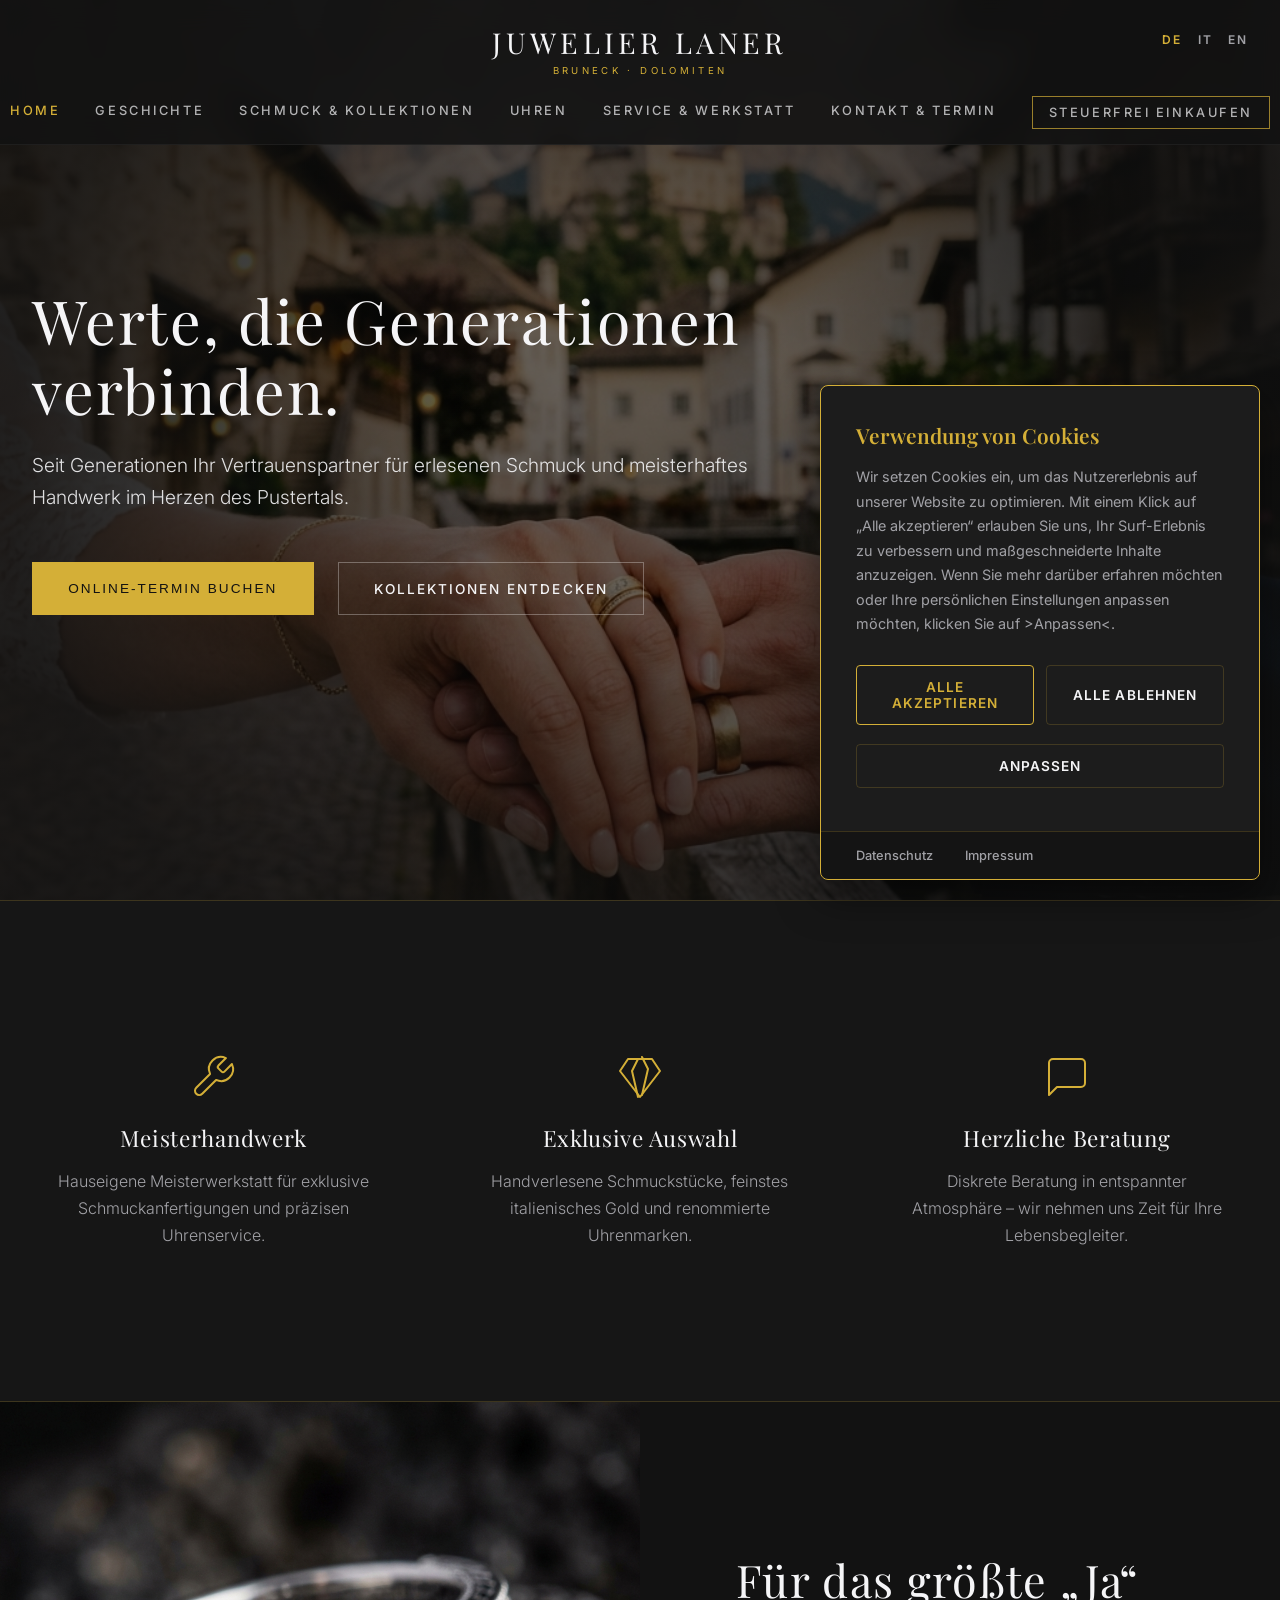
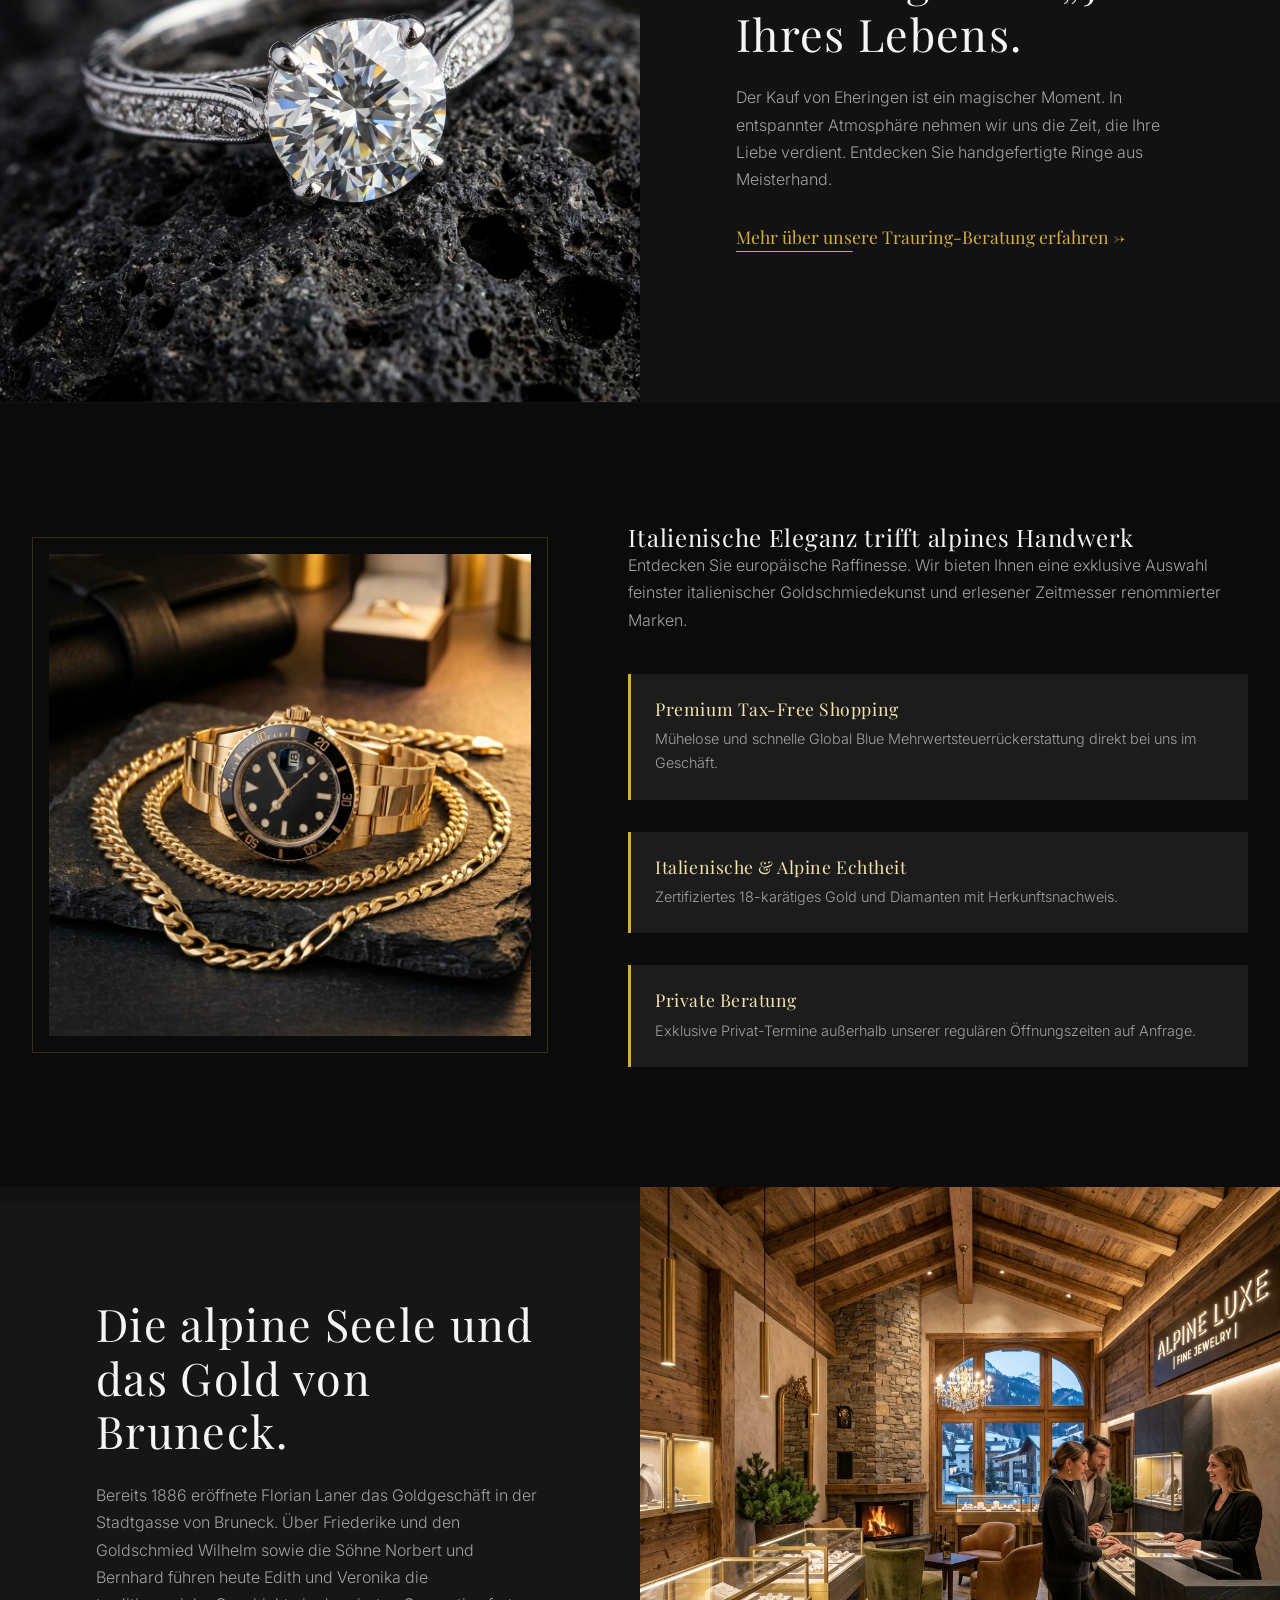
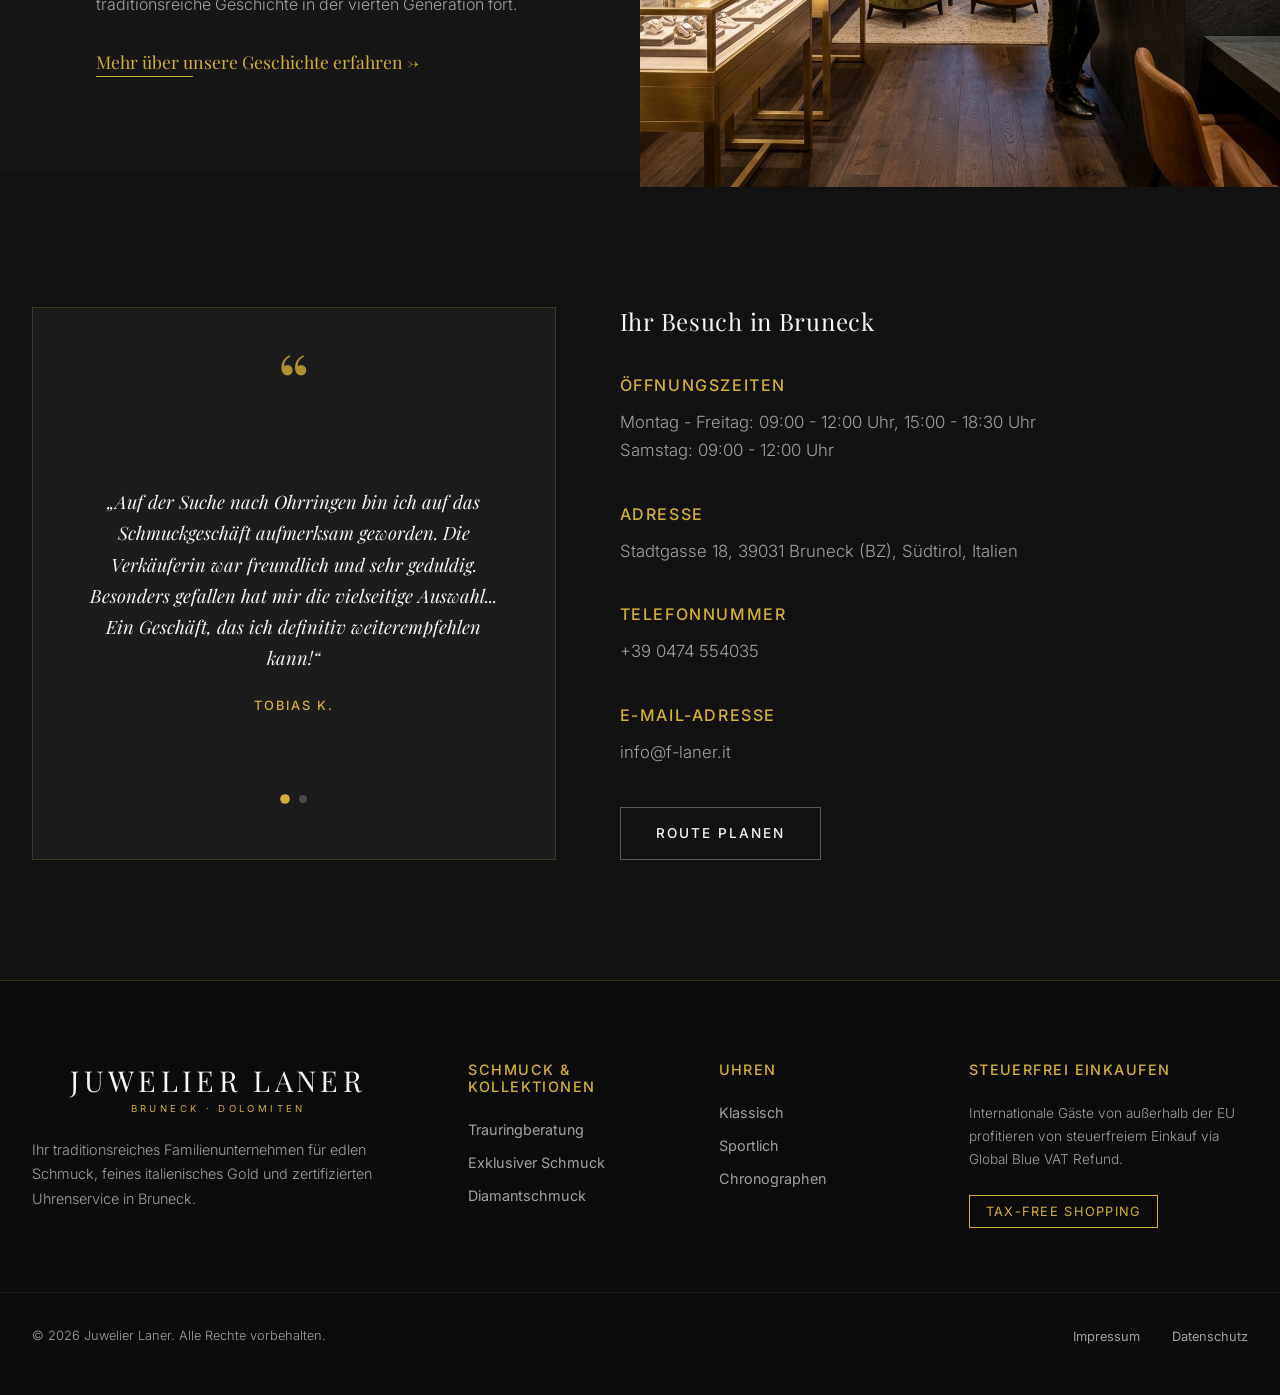
==== index.html @ 5eed87a7 "Add files via upload" ====
<!DOCTYPE html>
<html lang="de">
<head>
    <meta charset="UTF-8">
    <meta name="viewport" content="width=device-width, initial-scale=1.0">
    <title>Juwelier Laner | Bruneck, Dolomites | Premium Jewelry & Watches</title>
    <meta name="description" content="Seit Generationen Ihr Partner für erlesenen Schmuck, meisterhaftes Handwerk, Trauringe und zertifizierten Uhrenservice in Bruneck. Steuerfreies Einkaufen (Tax-Free) möglich.">
    <link rel="stylesheet" href="css/style.css">
</head>
<body>

    <!-- Header Navigation -->
    <header>
        <div class="container header-container">
            <a href="index.html" class="logo" id="header-logo">
                <span class="title">Juwelier Laner</span>
                <span class="subtitle">Bruneck · Dolomiten</span>
            </a>

            <!-- Mobile Hamburger Toggle -->
            <button class="mobile-nav-toggle" id="mobile-toggle" aria-label="Menu Toggle">
                <span></span>
                <span></span>
                <span></span>
            </button>

            <!-- Navigation Links -->
            <nav>
                <ul class="nav-links" id="nav-links">
                    <li><a href="index.html" class="active" data-i18n="nav-home">Home</a></li>
                    <li><a href="geschichte.html" data-i18n="nav-history">Geschichte</a></li>
                    <li><a href="schmuck.html" data-i18n="nav-schmuck">Schmuck & Kollektionen</a></li>
                    <li><a href="uhren.html" data-i18n="nav-uhren">Uhren</a></li>
                    <li><a href="service.html" data-i18n="nav-service">Service & Werkstatt</a></li>
                    <li><a href="kontakt.html" data-i18n="nav-kontakt">Kontakt & Termin</a></li>
                    <li>
                        <a href="kontakt.html#tax-free" class="tax-badge" data-i18n="nav-taxfree">
                            Steuerfrei Einkaufen
                        </a>
                    </li>
                </ul>
            </nav>

            <div class="nav-actions">
                <!-- Language Switcher (DE | IT | EN) -->
                <ul class="lang-switcher">
                    <li data-lang="de" class="active">DE</li>
                    <li data-lang="it">IT</li>
                    <li data-lang="en">EN</li>
                </ul>
            </div>
        </div>
    </header>

    <!-- Main Content -->
    <main>
        
        <!-- Section 1: Hero -->
        <section class="hero">
            <div class="hero-bg">
                <img src="images/hero_bruneck.png" alt="Couple's hands with custom 18k yellow gold wedding rings, historic town of Bruneck in Dolomites background">
            </div>
            <div class="hero-overlay"></div>
            <div class="container">
                <div class="hero-content">
                    <h1 data-i18n="hero-title">Werte, die Generationen verbinden.</h1>
                    <p data-i18n="hero-subtitle">Seit Generationen Ihr Vertrauenspartner für erlesenen Schmuck und meisterhaftes Handwerk im Herzen des Pustertals.</p>
                    <div class="cta-group">
                        <button onclick="openBookingModal()" class="btn btn-primary" data-i18n="hero-cta-primary">Online-Termin buchen</button>
                        <a href="schmuck.html" class="btn btn-secondary" data-i18n="hero-cta-secondary">Kollektionen entdecken</a>
                    </div>
                </div>
            </div>
        </section>

        <!-- Section 2: Pillars -->
        <section class="pillars section-padding">
            <div class="container">
                <div class="pillars-grid">
                    
                    <!-- Pillar 1 -->
                    <div class="pillar-card">
                        <div class="pillar-icon">
                            <svg xmlns="http://www.w3.org/2000/svg" width="24" height="24" viewBox="0 0 24 24" fill="none" stroke="currentColor" stroke-linecap="round" stroke-linejoin="round"><path d="M14.7 6.3a1 1 0 0 0 0 1.4l1.6 1.6a1 1 0 0 0 1.4 0l3.77-3.77a6 6 0 0 1-7.94 7.94l-6.91 6.91a2.12 2.12 0 0 1-3-3l6.91-6.91a6 6 0 0 1 7.94-7.94l-3.76 3.76z"/></svg>
                        </div>
                        <h3 data-i18n="pillar-1-title">Meisterhandwerk</h3>
                        <p data-i18n="pillar-1-text">Hauseigene Meisterwerkstatt für exklusive Schmuckanfertigungen und präzisen Uhrenservice.</p>
                    </div>

                    <!-- Pillar 2 -->
                    <div class="pillar-card">
                        <div class="pillar-icon">
                            <svg xmlns="http://www.w3.org/2000/svg" width="24" height="24" viewBox="0 0 24 24" fill="none" stroke="currentColor" stroke-linecap="round" stroke-linejoin="round"><path d="M6 3h12l4 6-10 13L2 9z"/><path d="M11 3 8 9l3 13m2-20 3 6-3 13"/></svg>
                        </div>
                        <h3 data-i18n="pillar-2-title">Exklusive Auswahl</h3>
                        <p data-i18n="pillar-2-text">Handverlesene Schmuckstücke, feinstes italienisches Gold und renommierte Uhrenmarken.</p>
                    </div>

                    <!-- Pillar 3 -->
                    <div class="pillar-card">
                        <div class="pillar-icon">
                            <svg xmlns="http://www.w3.org/2000/svg" width="24" height="24" viewBox="0 0 24 24" fill="none" stroke="currentColor" stroke-linecap="round" stroke-linejoin="round"><path d="M21 15a2 2 0 0 1-2 2H7l-4 4V5a2 2 0 0 1 2-2h14a2 2 0 0 1 2 2z"/></svg>
                        </div>
                        <h3 data-i18n="pillar-3-title">Herzliche Beratung</h3>
                        <p data-i18n="pillar-3-text">Diskrete Beratung in entspannter Atmosphäre – wir nehmen uns Zeit für Ihre Lebensbegleiter.</p>
                    </div>

                </div>
            </div>
        </section>

        <!-- Section 3: Focus Wedding -->
        <section class="split-section">
            <div class="split-image">
                <img src="images/diamond_macro.png" alt="Macro studio photograph of a premium diamond engagement ring">
            </div>
            <div class="split-content">
                <h2 data-i18n="wedding-title">Für das größte „Ja“ Ihres Lebens.</h2>
                <p data-i18n="wedding-text">Der Kauf von Eheringen ist ein magischer Moment. In entspannter Atmosphäre nehmen wir uns die Zeit, die Ihre Liebe verdient. Entdecken Sie handgefertigte Ringe aus Meisterhand.</p>
                <a href="javascript:void(0)" onclick="openBookingModal()" class="gold-link" data-i18n="wedding-link">Mehr über unsere Trauring-Beratung erfahren →</a>
            </div>
        </section>

        <!-- Section 4: International Showcase -->
        <section class="showcase-section section-padding">
            <div class="container">
                <div class="showcase-grid">
                    <div class="showcase-img">
                        <img src="images/gold_watch_stone.png" alt="18k yellow gold Italian chains and luxury watches on dark stone">
                    </div>
                    <div class="showcase-info">
                        <h2 data-i18n="intl-title">Italian Elegance meets Alpine Craftsmanship</h2>
                        <p data-i18n="intl-text">Discover true European refinement. We offer a curated selection of finest Italian gold jewelry and distinctive timepieces from renowned makers.</p>
                        
                        <div class="showcase-features">
                            <!-- Feature 1 -->
                            <div class="feature-box">
                                <h4 data-i18n="feat-1-title">Premium Tax-Free Shopping</h4>
                                <p data-i18n="feat-1-text">Seamless Global Blue VAT refund processing directly in-store.</p>
                            </div>
                            <!-- Feature 2 -->
                            <div class="feature-box">
                                <h4 data-i18n="feat-2-title">Italian & Alpine Authenticity</h4>
                                <p data-i18n="feat-2-text">Certified 18-karat gold and diamonds with verified source certification.</p>
                            </div>
                            <!-- Feature 3 -->
                            <div class="feature-box">
                                <h4 data-i18n="feat-3-title">Private Consultation</h4>
                                <p data-i18n="feat-3-text">Exclusive private appointments outside regular opening hours upon request.</p>
                            </div>
                        </div>
                    </div>
                </div>
            </div>
        </section>

        <!-- Section 5: Alpine Italian -->
        <section class="split-section" id="geschichte">
            <div class="split-content" style="background-color: #161616;">
                <h2 data-i18n="heritage-title">L'Anima Alpina e l'Oro di Brunico.</h2>
                <p data-i18n="heritage-text">Im historischen Herzen von Bruneck trifft Südtiroler Handwerkstradition auf zeitloses italienisches Design. So entstehen einzigartige Schmuckstücke, die die Geschichte unserer Heimat erzählen.</p>
                <a href="geschichte.html" class="gold-link" data-i18n="heritage-link">Scopri l'artigianato locale →</a>
            </div>
            <div class="split-image">
                <img src="images/boutique_interior.png" alt="Luxury jewelry boutique interior in Alpine Luxe design with wood and gold elements">
            </div>
        </section>

        <!-- Section 6: Trust & Local Info -->
        <section class="section-padding">
            <div class="container">
                <div class="trust-grid">
                    
                    <!-- Testimonials Card -->
                    <div class="testimonial-card">
                        <div class="quote-icon">“</div>
                        <div class="testimonial-slider">
                            <div class="testimonial-slide active">
                                <p class="testimonial-text" data-i18n="review-1-text">„Auf der Suche nach Ohrringen bin ich auf das Schmuckgeschäft aufmerksam geworden. Die Verkäuferin war freundlich und sehr geduldig. Besonders gefallen hat mir die vielseitige Auswahl... Ein Geschäft, das ich definitiv weiterempfehlen kann!“</p>
                                <span class="testimonial-author">Tobias K.</span>
                            </div>
                            <div class="testimonial-slide">
                                <p class="testimonial-text" data-i18n="review-2-text">„Sehr freundliche Beratung und sehr hilfsbereit!“</p>
                                <span class="testimonial-author">Armin Warda</span>
                            </div>
                        </div>
                        <div class="testimonial-dots">
                            <span class="dot active" onclick="currentSlide(0)"></span>
                            <span class="dot" onclick="currentSlide(1)"></span>
                        </div>
                    </div>

                    <!-- Local Info Details -->
                    <div class="local-details">
                        <h2 data-i18n="trust-title">Ihr Besuch in Bruneck</h2>
                        
                        <div class="info-group">
                            <h4 data-i18n="hours-title">Öffnungszeiten</h4>
                            <p data-i18n="hours-weekdays">Montag - Freitag: 09:00 - 12:00 Uhr, 15:00 - 18:30 Uhr</p>
                            <p data-i18n="hours-sat">Samstag: 09:00 - 12:00 Uhr</p>
                        </div>

                        <div class="info-group">
                            <h4 data-i18n="address-title">Adresse</h4>
                            <p>Stadtgasse 18, 39031 Bruneck (BZ), Südtirol, Italien</p>
                        </div>

                        <div class="info-group">
                            <h4 data-i18n="label-phone">Telefon</h4>
                            <p><a href="tel:+390474554035">+39 0474 554035</a></p>
                        </div>

                        <div class="info-group">
                            <h4 data-i18n="label-email">E-Mail</h4>
                            <p><a href="mailto:info@f-laner.it">info@f-laner.it</a></p>
                        </div>

                        <a href="https://maps.google.com/?q=Juwelier+Laner,+Stadtgasse+18,+39031+Bruneck" target="_blank" class="btn btn-secondary map-btn" data-i18n="route-btn">Route planen</a>
                    </div>

                </div>
            </div>
        </section>

    </main>

    <!-- Footer -->
    <footer>
        <div class="container footer-grid">
            <div class="footer-brand">
                <a href="index.html" class="logo">
                    <span class="title">Juwelier Laner</span>
                    <span class="subtitle">Bruneck · Dolomiten</span>
                </a>
                <p data-i18n="footer-desc" style="margin-top: 1rem;">Ihr traditionsreiches Familienunternehmen für edlen Schmuck, feines italienisches Gold und zertifizierten Uhrenservice in Bruneck.</p>
            </div>
            
            <div class="footer-col">
                <h5 data-i18n="nav-schmuck">Schmuck & Kollektionen</h5>
                <ul>
                    <li><a href="schmuck.html" data-i18n="opt-wedding">Trauringe</a></li>
                    <li><a href="schmuck.html" data-i18n="opt-jewelry">Feingold</a></li>
                    <li><a href="schmuck.html">Diamantschmuck</a></li>
                </ul>
            </div>

            <div class="footer-col">
                <h5 data-i18n="nav-uhren">Uhren</h5>
                <ul>
                    <li><a href="uhren.html" data-i18n="filter-classic">Klassisch</a></li>
                    <li><a href="uhren.html" data-i18n="filter-sport">Sportlich</a></li>
                    <li><a href="uhren.html">Chronographen</a></li>
                </ul>
            </div>

            <div class="footer-col">
                <h5 data-i18n="nav-taxfree">Tax-Free Shopping</h5>
                <p style="font-size: 0.85rem; margin-bottom: 1rem; color: var(--text-muted);">Internationale Gäste von außerhalb der EU profitieren von steuerfreiem Einkauf via Global Blue VAT Refund.</p>
                <div class="tax-badge" data-i18n="taxfree-nav-badge">Tax-Free Service</div>
            </div>
        </div>

        <div class="container footer-bottom">
            <p data-i18n="footer-rights">© 2026 Juwelier Laner. Alle Rechte vorbehalten.</p>
            <ul class="footer-bottom-links">
                <li><a href="impressum.html" data-i18n="footer-imprint">Impressum</a></li>
                <li><a href="datenschutz.html" data-i18n="footer-privacy">Datenschutz</a></li>
            </ul>
        </div>
    </footer>

    <!-- Booking Modal -->
    <div class="modal" id="booking-modal">
        <div class="modal-content">
            <button class="modal-close" aria-label="Close modal">&times;</button>
            
            <form id="booking-form">
                <h3 data-i18n="modal-title">Beratungstermin vereinbaren</h3>
                <p data-i18n="modal-subtitle">Wählen Sie Ihren Wunschtermin. Wir nehmen uns gerne Zeit für Sie.</p>
                
                <div class="form-group">
                    <label for="booking-name" data-i18n="label-name">Name</label>
                    <input type="text" id="booking-name" class="form-control" required data-i18n-placeholder="label-name">
                </div>

                <div class="form-group">
                    <label for="booking-email" data-i18n="label-email">E-Mail-Adresse</label>
                    <input type="email" id="booking-email" class="form-control" required data-i18n-placeholder="label-email">
                </div>

                <div class="form-group">
                    <label for="booking-phone" data-i18n="label-phone">Telefonnummer</label>
                    <input type="tel" id="booking-phone" class="form-control" required data-i18n-placeholder="label-phone">
                </div>

                <div class="form-group">
                    <label for="booking-service" data-i18n="label-service">Interesse / Service</label>
                    <select id="booking-service" class="form-control">
                        <option value="wedding" data-i18n="opt-wedding">Trauring- & Eheberatung</option>
                        <option value="jewelry" data-i18n="opt-jewelry">Exklusiver Schmuck</option>
                        <option value="watch" data-i18n="opt-watch">Luxusuhren Beratung</option>
                        <option value="repair" data-i18n="opt-repair">Werkstatt & Reparatur</option>
                    </select>
                </div>

                <div style="display: grid; grid-template-columns: 1fr 1fr; gap: 1rem;">
                    <div class="form-group">
                        <label for="booking-date" data-i18n="label-date">Wunschdatum</label>
                        <input type="date" id="booking-date" class="form-control" required>
                    </div>
                    <div class="form-group">
                        <label for="booking-time" data-i18n="label-time">Wunschuhrzeit</label>
                        <input type="time" id="booking-time" class="form-control" required>
                    </div>
                </div>

                <div class="form-group">
                    <label for="booking-msg" data-i18n="label-msg">Ihre Nachricht (optional)</label>
                    <textarea id="booking-msg" class="form-control" rows="3" data-i18n-placeholder="label-msg"></textarea>
                </div>

                <button type="submit" class="btn btn-primary form-submit-btn" data-i18n="btn-submit">Terminanfrage Senden</button>
            </form>

            <!-- Success Message -->
            <div class="success-message" id="success-msg">
                <svg xmlns="http://www.w3.org/2000/svg" width="24" height="24" viewBox="0 0 24 24" fill="none" stroke="currentColor" stroke-width="1" stroke-linecap="round" stroke-linejoin="round"><path d="M22 11.08V12a10 10 0 1 1-5.93-9.14"/><polyline points="22 4 12 14.01 9 11.01"/></svg>
                <h4 data-i18n="success-title">Vielen Dank!</h4>
                <p data-i18n="success-text">Ihre Terminanfrage ist bei uns eingegangen. Wir bestätigen Ihnen den Termin in Kürze per E-Mail.</p>
                <button onclick="closeBookingModal()" class="btn btn-secondary" data-i18n="success-close">Fenster schließen</button>
            </div>
        </div>
    </div>

    <!-- Scripts -->
    <script src="js/main.js"></script>
</body>
</html>
---- css/style.css ----
@import url('https://fonts.googleapis.com/css2?family=Inter:wght@300;400;500;600&family=Playfair+Display:ital,wght@0,400;0,600;0,700;1,400&display=swap');

:root {
    --bg-dark: #121212;
    --bg-card: #1c1c1c;
    --bg-input: #252525;
    --gold: #d4af37;
    --gold-light: #f3e5ab;
    --gold-hover: #bfa130;
    --text-light: #f5f5f7;
    --text-muted: #a1a1a6;
    --border-color: rgba(212, 175, 55, 0.2);
    --border-focus: rgba(212, 175, 55, 0.6);
    --font-heading: 'Playfair Display', serif;
    --font-body: 'Inter', sans-serif;
    --transition-smooth: all 0.4s cubic-bezier(0.16, 1, 0.3, 1);
    --max-width: 1400px;
    --header-height: 100px;
}

/* Reset and Base Styles */
* {
    margin: 0;
    padding: 0;
    box-sizing: border-box;
}

html {
    scroll-behavior: smooth;
    font-size: 16px;
    background-color: var(--bg-dark);
    color: var(--text-light);
    font-family: var(--font-body);
    -webkit-font-smoothing: antialiased;
}

body {
    min-height: 100vh;
    display: flex;
    flex-direction: column;
    overflow-x: hidden;
}

h1, h2, h3, h4, h5, h6 {
    font-family: var(--font-heading);
    font-weight: 400;
    letter-spacing: 0.03em;
    color: var(--text-light);
    line-height: 1.2;
}

p {
    font-size: 1rem;
    line-height: 1.7;
    color: var(--text-muted);
    font-weight: 300;
}

a {
    text-decoration: none;
    color: inherit;
    transition: var(--transition-smooth);
}

img {
    max-width: 100%;
    height: auto;
    display: block;
}

/* Common Layout Utilities */
.container {
    width: 100%;
    max-width: var(--max-width);
    margin: 0 auto;
    padding: 0 2rem;
}

.section-padding {
    padding: 7.5rem 0;
}

@media (max-width: 768px) {
    .section-padding {
        padding: 4.5rem 0;
    }
}

/* Navigation Header */
header {
    position: fixed;
    top: 0;
    left: 0;
    width: 100%;
    height: var(--header-height);
    background-color: rgba(18, 18, 18, 0.85);
    backdrop-filter: blur(15px);
    -webkit-backdrop-filter: blur(15px);
    z-index: 1000;
    border-bottom: 1px solid rgba(255, 255, 255, 0.05);
    transition: var(--transition-smooth);
}

header.scrolled {
    height: var(--header-height);
    background-color: rgba(10, 10, 10, 0.95);
    border-bottom: 1px solid var(--border-color);
}

.header-container {
    display: flex;
    align-items: center;
    justify-content: space-between;
    height: 100%;
}

.logo {
    display: flex;
    flex-direction: column;
    align-items: flex-start;
    white-space: nowrap;
    flex-shrink: 0; /* Prevents logo from being compressed by other items */
}

.logo .title {
    font-family: var(--font-heading);
    font-size: 1.8rem;
    letter-spacing: 0.15em;
    text-transform: uppercase;
    color: var(--text-light);
    font-weight: 400; /* Lighter font weight for luxury elegance */
    white-space: nowrap;
}

.logo .subtitle {
    font-family: var(--font-body);
    font-size: 0.6rem;
    text-transform: uppercase;
    letter-spacing: 0.35em; /* Expanded spacing */
    color: var(--gold);
    margin-top: 4px;
    white-space: nowrap;
}

.nav-links {
    display: flex;
    gap: 3rem;
    list-style: none;
    align-items: center;
}

.nav-links a {
    font-size: 0.8rem; /* Smaller, sophisticated scale */
    text-transform: uppercase;
    letter-spacing: 0.2em; /* Wide spacing */
    font-weight: 500;
    color: var(--text-light);
    opacity: 0.7;
    transition: var(--transition-smooth);
    white-space: nowrap; /* Prevents text from breaking into two lines */
}

.nav-links a:hover,
.nav-links a.active {
    color: var(--gold);
    opacity: 1;
}

.nav-actions {
    display: flex;
    align-items: center;
    gap: 2.5rem;
}

/* Minimalist Language Switcher */
.lang-switcher {
    display: flex;
    gap: 1rem;
    list-style: none;
    font-size: 0.75rem;
    font-weight: 600;
    letter-spacing: 0.15em;
}

.lang-switcher li {
    cursor: pointer;
    color: var(--text-muted);
    transition: var(--transition-smooth);
}

.lang-switcher li.active {
    color: var(--gold);
}

.lang-switcher li:hover {
    color: var(--text-light);
}

/* Centered Header Layout for Desktop */
@media (min-width: 993px) {
    :root {
        --header-height: 145px; /* Comfortable height for stacked layout */
    }

    header.scrolled {
        height: var(--header-height);
    }

    .header-container {
        flex-direction: column;
        justify-content: center;
        align-items: center;
        position: relative;
        padding: 1.5rem 0 1rem 0;
    }

    .logo {
        align-items: center; /* Centering the brand logo text elements */
        margin-bottom: 0.8rem;
    }

    .logo .subtitle {
        margin-top: 4px;
    }

    /* Absolutely position language switcher in top-right for desktop */
    .nav-actions {
        position: absolute;
        right: 2rem;
        top: 2rem;
    }

    .nav-links {
        justify-content: center;
        width: 100%;
        gap: 2.2rem; /* Optimised spacing to prevent wrapping on smaller screens */
    }
}

/* Mobile Nav Toggle */
.mobile-nav-toggle {
    display: none;
    background: none;
    border: none;
    cursor: pointer;
    flex-direction: column;
    gap: 6px;
    z-index: 1001;
}

.mobile-nav-toggle span {
    display: block;
    width: 28px;
    height: 1px;
    background-color: var(--text-light);
    transition: var(--transition-smooth);
}

/* Hero Section */
.hero {
    position: relative;
    height: 100vh;
    min-height: 600px;
    display: flex;
    align-items: center;
    overflow: hidden;
}

.hero-bg {
    position: absolute;
    top: 0;
    left: 0;
    width: 100%;
    height: 100%;
    z-index: 1;
}

.hero-bg img {
    width: 100%;
    height: 100%;
    object-fit: cover;
    filter: brightness(0.4);
}

.hero-overlay {
    position: absolute;
    top: 0;
    left: 0;
    width: 100%;
    height: 100%;
    background: radial-gradient(circle at 50% 50%, transparent 20%, rgba(18, 18, 18, 0.8) 80%);
    z-index: 2;
}

.hero-content {
    position: relative;
    z-index: 3;
    max-width: 800px;
    opacity: 0;
    transform: translateY(30px);
    animation: fadeInUp 1.2s forwards cubic-bezier(0.16, 1, 0.3, 1) 0.2s;
}

@keyframes fadeInUp {
    to {
        opacity: 1;
        transform: translateY(0);
    }
}

.hero h1 {
    font-size: 3.8rem;
    margin-bottom: 1.5rem;
    line-height: 1.15;
}

@media (max-width: 768px) {
    .hero h1 {
        font-size: 2.5rem;
    }
}

.hero p {
    font-size: 1.2rem;
    margin-bottom: 3rem;
    color: var(--text-light);
    opacity: 0.9;
    font-weight: 300;
}

.cta-group {
    display: flex;
    gap: 1.5rem;
    flex-wrap: wrap;
}

/* Premium Buttons */
.btn {
    display: inline-block;
    padding: 1.1rem 2.2rem;
    font-size: 0.85rem;
    text-transform: uppercase;
    letter-spacing: 0.15em;
    font-weight: 500;
    cursor: pointer;
    border-radius: 0;
    transition: var(--transition-smooth);
    border: 1px solid transparent;
}

.btn-primary {
    background-color: var(--gold);
    color: #121212;
    border-color: var(--gold);
}

.btn-primary:hover {
    background-color: var(--gold-hover);
    border-color: var(--gold-hover);
    transform: translateY(-2px);
    box-shadow: 0 10px 20px rgba(212, 175, 55, 0.15);
}

.btn-secondary {
    background-color: transparent;
    color: var(--text-light);
    border-color: rgba(255, 255, 255, 0.3);
}

.btn-secondary:hover {
    border-color: var(--gold);
    color: var(--gold);
    transform: translateY(-2px);
}

/* Pillars Section */
.pillars {
    background-color: #161616;
    border-top: 1px solid var(--border-color);
    border-bottom: 1px solid var(--border-color);
}

.pillars-grid {
    display: grid;
    grid-template-columns: repeat(3, 1fr);
    gap: 4rem;
}

@media (max-width: 992px) {
    .pillars-grid {
        grid-template-columns: 1fr;
        gap: 3rem;
    }
}

.pillar-card {
    text-align: center;
    padding: 2rem 1rem;
    transition: var(--transition-smooth);
}

.pillar-card:hover {
    transform: translateY(-5px);
}

.pillar-icon {
    font-size: 2rem;
    color: var(--gold);
    margin-bottom: 1.5rem;
    display: flex;
    justify-content: center;
}

.pillar-icon svg {
    width: 48px;
    height: 48px;
    stroke-width: 1;
}

.pillar-card h3 {
    font-size: 1.4rem;
    margin-bottom: 1rem;
}

/* Split Section (Wedding focus & Alpine-Italian) */
.split-section {
    display: grid;
    grid-template-columns: 1fr 1fr;
    align-items: center;
}

@media (max-width: 992px) {
    .split-section {
        grid-template-columns: 1fr;
    }
}

.split-image {
    height: 600px;
    position: relative;
    overflow: hidden;
}

.split-image img {
    width: 100%;
    height: 100%;
    object-fit: cover;
    transition: var(--transition-smooth);
}

.split-image:hover img {
    transform: scale(1.05);
}

.split-content {
    padding: 6rem;
}

@media (max-width: 1200px) {
    .split-content {
        padding: 4rem;
    }
}

@media (max-width: 768px) {
    .split-content {
        padding: 3rem 1.5rem;
    }
    .split-image {
        height: 400px;
    }
}

.split-content h2 {
    font-size: 2.8rem;
    margin-bottom: 1.5rem;
}

.split-content p {
    margin-bottom: 2rem;
}

.gold-link {
    font-family: var(--font-heading);
    font-size: 1.1rem;
    color: var(--gold);
    display: inline-block;
    position: relative;
    padding-bottom: 4px;
}

.gold-link::after {
    content: '';
    position: absolute;
    bottom: 0;
    left: 0;
    width: 100%;
    height: 1px;
    background-color: var(--gold);
    transform: scaleX(0.3);
    transform-origin: left;
    transition: var(--transition-smooth);
}

.gold-link:hover::after {
    transform: scaleX(1);
}

/* International Showcase */
.showcase-section {
    background-color: #0b0b0b;
    border-top: 1px solid rgba(255, 255, 255, 0.03);
}

.showcase-grid {
    display: grid;
    grid-template-columns: 1fr 1.2fr;
    gap: 5rem;
    align-items: center;
}

@media (max-width: 992px) {
    .showcase-grid {
        grid-template-columns: 1fr;
        gap: 3rem;
    }
}

.showcase-img {
    position: relative;
    border: 1px solid var(--border-color);
    padding: 1rem;
}

.showcase-img img {
    object-fit: cover;
    width: 100%;
}

.showcase-features {
    display: flex;
    flex-direction: column;
    gap: 2rem;
    margin-top: 2.5rem;
}

.feature-box {
    background-color: var(--bg-card);
    border-left: 3px solid var(--gold);
    padding: 1.5rem;
    transition: var(--transition-smooth);
}

.feature-box:hover {
    transform: translateX(5px);
    background-color: #222;
}

.feature-box h4 {
    font-size: 1.1rem;
    margin-bottom: 0.5rem;
    color: var(--gold-light);
}

.feature-box p {
    font-size: 0.9rem;
}

/* Trust & Local Info Section */
.trust-grid {
    display: grid;
    grid-template-columns: 1fr 1.2fr;
    gap: 4rem;
}

@media (max-width: 992px) {
    .trust-grid {
        grid-template-columns: 1fr;
        gap: 3rem;
    }
}

/* Testimonial Slider Card */
.testimonial-card {
    background-color: var(--bg-card);
    border: 1px solid var(--border-color);
    padding: 3.5rem 3rem;
    text-align: center;
    display: flex;
    flex-direction: column;
    align-items: center;
    justify-content: center;
    position: relative;
    min-height: 400px;
    overflow: hidden;
}

.testimonial-card .quote-icon {
    font-size: 5rem;
    font-family: var(--font-heading);
    color: var(--gold);
    line-height: 1;
    margin-top: -1.5rem;
    margin-bottom: 0.5rem;
    opacity: 0.8;
}

.testimonial-slider {
    width: 100%;
    position: relative;
    flex-grow: 1;
    display: flex;
    align-items: center;
    justify-content: center;
}

.testimonial-slide {
    display: none;
    opacity: 0;
    transition: opacity 0.5s ease-in-out;
    width: 100%;
}

.testimonial-slide.active {
    display: block;
    opacity: 1;
}

.testimonial-text {
    font-family: var(--font-heading);
    font-size: 1.15rem;
    font-style: italic;
    line-height: 1.7;
    color: var(--text-light);
    margin-bottom: 1.5rem;
}

.testimonial-author {
    font-family: var(--font-body);
    font-size: 0.8rem;
    text-transform: uppercase;
    letter-spacing: 0.15em;
    color: var(--gold);
    font-weight: 500;
    display: block;
}

.testimonial-dots {
    display: flex;
    gap: 0.6rem;
    margin-top: 1.5rem;
    justify-content: center;
}

.testimonial-dots .dot {
    width: 8px;
    height: 8px;
    background-color: rgba(255, 255, 255, 0.2);
    border-radius: 50%;
    cursor: pointer;
    transition: var(--transition-smooth);
}

.testimonial-dots .dot.active {
    background-color: var(--gold);
    transform: scale(1.2);
}

.local-details {
    display: flex;
    flex-direction: column;
    gap: 2.5rem;
}

.info-group h4 {
    font-size: 1rem;
    text-transform: uppercase;
    letter-spacing: 0.1em;
    color: var(--gold);
    margin-bottom: 0.8rem;
    font-family: var(--font-body);
    font-weight: 500;
}

.info-group p {
    font-size: 1.05rem;
}

.info-group a:hover {
    color: var(--gold);
}

.map-btn {
    align-self: flex-start;
}

/* Footer styling */
footer {
    background-color: #0b0b0b;
    border-top: 1px solid var(--border-color);
    padding: 5rem 0 3rem;
    margin-top: auto;
}

.footer-grid {
    display: grid;
    grid-template-columns: 2fr 1fr 1fr 1.5fr;
    gap: 4rem;
    margin-bottom: 4rem;
}

@media (max-width: 992px) {
    .footer-grid {
        grid-template-columns: 1fr 1fr;
        gap: 3rem;
    }
}

@media (max-width: 576px) {
    .footer-grid {
        grid-template-columns: 1fr;
        gap: 2rem;
    }
}

.footer-brand .logo {
    margin-bottom: 1.5rem;
}

.footer-brand p {
    font-size: 0.9rem;
}

.footer-col h5 {
    font-family: var(--font-body);
    font-size: 0.9rem;
    text-transform: uppercase;
    letter-spacing: 0.1em;
    color: var(--gold);
    margin-bottom: 1.5rem;
    font-weight: 500;
}

.footer-col ul {
    list-style: none;
    display: flex;
    flex-direction: column;
    gap: 0.8rem;
}

.footer-col ul a {
    font-size: 0.9rem;
    color: var(--text-muted);
}

.footer-col ul a:hover {
    color: var(--gold);
}

.tax-badge {
    display: inline-flex;
    align-items: center;
    gap: 0.5rem;
    border: 1px solid var(--gold);
    padding: 0.5rem 1rem;
    color: var(--gold);
    font-size: 0.8rem;
    text-transform: uppercase;
    letter-spacing: 0.1em;
    margin-top: 0.5rem;
}

.footer-bottom {
    border-top: 1px solid rgba(255, 255, 255, 0.05);
    padding-top: 2rem;
    display: flex;
    justify-content: space-between;
    align-items: center;
    flex-wrap: wrap;
    gap: 1.5rem;
}

.footer-bottom p {
    font-size: 0.8rem;
}

.footer-bottom-links {
    display: flex;
    gap: 2rem;
    list-style: none;
    font-size: 0.8rem;
    color: var(--text-muted);
}

.footer-bottom-links a:hover {
    color: var(--gold);
}

/* Modal (Terminbuchung) */
.modal {
    position: fixed;
    top: 0;
    left: 0;
    width: 100%;
    height: 100%;
    background-color: rgba(10, 10, 10, 0.85);
    backdrop-filter: blur(8px);
    z-index: 2000;
    display: flex;
    align-items: center;
    justify-content: center;
    opacity: 0;
    pointer-events: none;
    transition: var(--transition-smooth);
}

.modal.active {
    opacity: 1;
    pointer-events: auto;
}

.modal-content {
    background-color: var(--bg-card);
    border: 1px solid var(--border-color);
    max-width: 600px;
    width: 90%;
    max-height: 90vh;
    overflow-y: auto;
    padding: 3rem;
    position: relative;
    transform: translateY(20px);
    transition: var(--transition-smooth);
}

.modal.active .modal-content {
    transform: translateY(0);
}

.modal-close {
    position: absolute;
    top: 1.5rem;
    right: 1.5rem;
    background: none;
    border: none;
    font-size: 2rem;
    color: var(--text-muted);
    cursor: pointer;
    transition: var(--transition-smooth);
}

.modal-close:hover {
    color: var(--gold);
}

.modal-content h3 {
    font-size: 2rem;
    margin-bottom: 0.5rem;
}

.modal-content p {
    margin-bottom: 2rem;
}

.form-group {
    margin-bottom: 1.5rem;
}

.form-group label {
    display: block;
    font-size: 0.8rem;
    text-transform: uppercase;
    letter-spacing: 0.1em;
    margin-bottom: 0.5rem;
    color: var(--text-light);
}

.form-control {
    width: 100%;
    background-color: var(--bg-input);
    border: 1px solid rgba(255, 255, 255, 0.1);
    padding: 0.9rem 1.2rem;
    color: var(--text-light);
    font-family: var(--font-body);
    font-size: 0.95rem;
    transition: var(--transition-smooth);
}

.form-control:focus {
    outline: none;
    border-color: var(--gold);
}

select.form-control {
    appearance: none;
    background-image: url("data:image/svg+xml,%3Csvg xmlns='http://www.w3.org/2000/svg' width='12' height='12' fill='%23d4af37' viewBox='0 0 16 16'%3E%3Cpath fill-rule='evenodd' d='M1.646 4.646a.5.5 0 0 1 .708 0L8 10.293l5.646-5.647a.5.5 0 0 1 .708.708l-6 6a.5.5 0 0 1-.708 0l-6-6a.5.5 0 0 1 0-.708z'/%3E%3C/svg%3E");
    background-repeat: no-repeat;
    background-position: right 1.2rem center;
    padding-right: 2.5rem;
}

textarea.form-control {
    resize: vertical;
    min-height: 100px;
}

.form-submit-btn {
    width: 100%;
    margin-top: 1rem;
}

.success-message {
    text-align: center;
    padding: 2rem 0;
    display: none;
}

.success-message svg {
    color: var(--gold);
    width: 64px;
    height: 64px;
    margin-bottom: 1.5rem;
}

.success-message h4 {
    font-size: 1.8rem;
    margin-bottom: 1rem;
}

/* Secondary Pages Styling (Kollektionen & Uhren Grid) */
.showroom-intro {
    text-align: center;
    max-width: 700px;
    margin: 0 auto 4rem;
}

.showroom-intro h1 {
    font-size: 3.5rem;
    margin-bottom: 1.5rem;
}

.filter-bar {
    display: flex;
    justify-content: center;
    gap: 1.5rem;
    margin-bottom: 4rem;
    flex-wrap: wrap;
}

.filter-btn {
    background: none;
    border: none;
    font-family: var(--font-body);
    font-size: 0.9rem;
    text-transform: uppercase;
    letter-spacing: 0.1em;
    color: var(--text-muted);
    cursor: pointer;
    padding: 0.5rem 1rem;
    border-bottom: 1px solid transparent;
    transition: var(--transition-smooth);
}

.filter-btn:hover,
.filter-btn.active {
    color: var(--gold);
    border-bottom-color: var(--gold);
}

.showroom-grid {
    display: grid;
    grid-template-columns: repeat(auto-fill, minmax(300px, 1fr));
    gap: 3rem;
}

.product-card {
    background-color: var(--bg-card);
    border: 1px solid rgba(255, 255, 255, 0.03);
    overflow: hidden;
    transition: var(--transition-smooth);
    display: flex;
    flex-direction: column;
}

.product-card:hover {
    transform: translateY(-8px);
    border-color: var(--border-color);
}

.product-img {
    height: 350px;
    overflow: hidden;
    position: relative;
}

.product-img img {
    width: 100%;
    height: 100%;
    object-fit: cover;
    transition: var(--transition-smooth);
}

.product-card:hover .product-img img {
    transform: scale(1.06);
}

.product-info {
    padding: 2rem;
    display: flex;
    flex-direction: column;
    flex-grow: 1;
}

.product-category {
    font-size: 0.75rem;
    text-transform: uppercase;
    letter-spacing: 0.15em;
    color: var(--gold);
    margin-bottom: 0.5rem;
}

.product-title {
    font-size: 1.3rem;
    margin-bottom: 0.8rem;
}

.product-desc {
    font-size: 0.9rem;
    margin-bottom: 1.5rem;
    flex-grow: 1;
}

.product-meta {
    display: flex;
    justify-content: space-between;
    align-items: center;
    border-top: 1px solid rgba(255, 255, 255, 0.05);
    padding-top: 1.2rem;
}

.product-price {
    font-family: var(--font-heading);
    font-size: 1.1rem;
    color: var(--text-light);
}

.product-cta {
    font-size: 0.8rem;
    text-transform: uppercase;
    letter-spacing: 0.08em;
    color: var(--gold);
    font-weight: 500;
}

.product-cta:hover {
    color: var(--text-light);
}

/* Service Detail CSS */
.service-details-grid {
    display: grid;
    grid-template-columns: 1.2fr 1fr;
    gap: 6rem;
    align-items: center;
}

@media (max-width: 992px) {
    .service-details-grid {
        grid-template-columns: 1fr;
        gap: 4rem;
    }
}

.service-card {
    background-color: var(--bg-card);
    border: 1px solid var(--border-color);
    padding: 3rem;
    margin-bottom: 2rem;
}

.service-card h3 {
    font-size: 1.8rem;
    margin-bottom: 1rem;
    color: var(--gold-light);
}

/* Responsive Navigation Layout Overlay for Mobile */
@media (max-width: 992px) {
    .mobile-nav-toggle {
        display: flex;
    }

    .nav-links {
        position: fixed;
        top: 0;
        right: -100%;
        width: 80%;
        max-width: 400px;
        height: 100vh;
        background-color: #0b0b0b;
        flex-direction: column;
        justify-content: center;
        gap: 3rem;
        padding: 3rem;
        transition: var(--transition-smooth);
        border-left: 1px solid var(--border-color);
        z-index: 999;
    }

    .nav-links.active {
        right: 0;
    }

    /* Transform Hamburger on Active state */
    .mobile-nav-toggle.active span:nth-child(1) {
        transform: rotate(45deg) translate(5px, 5px);
    }

    .mobile-nav-toggle.active span:nth-child(2) {
        opacity: 0;
    }

    .mobile-nav-toggle.active span:nth-child(3) {
        transform: rotate(-45deg) translate(5px, -5px);
    }
}

/* Cookie Banner and Settings Modal Styles */
.cookie-banner {
    position: fixed;
    bottom: 20px;
    right: 20px;
    width: 440px;
    max-width: calc(100vw - 40px);
    background-color: var(--bg-card);
    color: var(--text-light);
    border-radius: 8px;
    box-shadow: 0 15px 40px rgba(0, 0, 0, 0.5);
    border: 1px solid var(--gold);
    z-index: 10000;
    font-family: var(--font-body);
    display: none;
    flex-direction: column;
    overflow: hidden;
    animation: slideInUp 0.4s ease-out;
}

@keyframes slideInUp {
    from {
        transform: translateY(100px);
        opacity: 0;
    }
    to {
        transform: translateY(0);
        opacity: 1;
    }
}

.cookie-banner-content {
    padding: 2.2rem;
}

.cookie-banner-title {
    font-family: var(--font-heading);
    font-size: 1.3rem;
    font-weight: 600;
    color: var(--gold);
    margin-bottom: 1rem;
    display: flex;
    align-items: center;
    gap: 0.5rem;
}

.cookie-banner-desc {
    font-size: 0.9rem;
    line-height: 1.7;
    color: var(--text-muted);
    margin-bottom: 1.8rem;
}

.cookie-banner-actions {
    display: grid;
    grid-template-columns: 1fr 1fr;
    gap: 0.8rem;
    margin-bottom: 0.5rem;
}

.cookie-btn {
    padding: 0.8rem 1.2rem;
    font-size: 0.85rem;
    font-weight: 600;
    border-radius: 4px;
    cursor: pointer;
    transition: all 0.3s var(--transition-smooth);
    text-align: center;
    text-transform: uppercase;
    letter-spacing: 0.08em;
    background-color: transparent;
    font-family: var(--font-body);
}

.cookie-btn-primary {
    border: 1px solid var(--gold);
    color: var(--gold);
}

.cookie-btn-primary:hover {
    background-color: var(--gold);
    color: #111111;
}

.cookie-btn-secondary {
    border: 1px solid var(--border-color);
    color: var(--text-light);
}

.cookie-btn-secondary:hover {
    border-color: var(--gold);
    color: var(--gold);
}

.cookie-btn-full {
    grid-column: span 2;
    margin-top: 0.4rem;
}

.cookie-banner-footer {
    background-color: rgba(0, 0, 0, 0.3);
    padding: 1rem 2.2rem;
    display: flex;
    gap: 2rem;
    border-top: 1px solid var(--border-color);
}

.cookie-banner-footer a {
    font-size: 0.8rem;
    color: var(--text-muted);
    text-decoration: none;
    font-weight: 500;
    transition: color 0.3s ease;
}

.cookie-banner-footer a:hover {
    color: var(--gold);
}

/* Cookie Settings Modal */
.cookie-modal {
    position: fixed;
    top: 0;
    left: 0;
    width: 100vw;
    height: 100vh;
    background-color: rgba(0, 0, 0, 0.85);
    display: none;
    align-items: center;
    justify-content: center;
    z-index: 10001;
    padding: 1.5rem;
    backdrop-filter: blur(5px);
}

.cookie-modal-content {
    background-color: var(--bg-card);
    color: var(--text-light);
    width: 580px;
    max-width: 100%;
    border-radius: 8px;
    box-shadow: 0 20px 60px rgba(0,0,0,0.6);
    border: 1px solid var(--border-color);
    overflow: hidden;
    position: relative;
    font-family: var(--font-body);
}

.cookie-modal-header {
    padding: 1.5rem 2rem;
    border-bottom: 1px solid var(--border-color);
    display: flex;
    justify-content: space-between;
    align-items: center;
}

.cookie-modal-header h3 {
    font-family: var(--font-heading);
    font-size: 1.4rem;
    font-weight: 500;
    color: var(--gold);
    margin: 0;
}

.cookie-modal-close {
    background: none;
    border: 1px solid var(--border-color);
    width: 36px;
    height: 36px;
    border-radius: 50%;
    display: flex;
    align-items: center;
    justify-content: center;
    cursor: pointer;
    color: var(--text-light);
    font-size: 1.2rem;
    transition: all 0.3s ease;
}

.cookie-modal-close:hover {
    border-color: var(--gold);
    color: var(--gold);
}

.cookie-modal-body {
    padding: 2rem;
    max-height: 60vh;
    overflow-y: auto;
}

.cookie-modal-body h4 {
    font-size: 1.1rem;
    font-weight: 600;
    color: var(--text-light);
    margin-bottom: 0.8rem;
}

.cookie-modal-body p {
    font-size: 0.9rem;
    line-height: 1.7;
    color: var(--text-muted);
    margin-bottom: 2rem;
}

.cookie-option-list {
    display: flex;
    flex-direction: column;
    gap: 1rem;
}

.cookie-option-item {
    background-color: rgba(255, 255, 255, 0.03);
    border: 1px solid var(--border-color);
    padding: 1.2rem 1.5rem;
    border-radius: 4px;
    display: flex;
    justify-content: space-between;
    align-items: center;
}

.cookie-option-details {
    display: flex;
    align-items: center;
    gap: 1rem;
}

.cookie-option-details .chevron {
    color: var(--gold);
    font-size: 0.8rem;
    border: 1px solid var(--gold);
    border-radius: 50%;
    width: 22px;
    height: 22px;
    display: flex;
    align-items: center;
    justify-content: center;
    background-color: transparent;
}

.cookie-option-name {
    font-weight: 500;
    font-size: 0.95rem;
    color: var(--text-light);
}

/* Switch Toggle Styling */
.cookie-switch {
    position: relative;
    display: inline-block;
    width: 52px;
    height: 28px;
}

.cookie-switch input {
    opacity: 0;
    width: 0;
    height: 0;
}

.cookie-slider {
    position: absolute;
    cursor: pointer;
    top: 0;
    left: 0;
    right: 0;
    bottom: 0;
    background-color: #2a2a2a;
    border: 1px solid var(--border-color);
    transition: .3s;
    border-radius: 34px;
    display: flex;
    align-items: center;
    justify-content: flex-start;
    padding: 2px;
}

.cookie-slider:before {
    content: "";
    height: 20px;
    width: 20px;
    background-color: #555555;
    transition: .3s;
    border-radius: 50%;
    display: flex;
    align-items: center;
    justify-content: center;
}

/* Icon indicators inside switch slider */
.cookie-slider:after {
    content: "✕";
    font-size: 9px;
    color: var(--text-muted);
    position: absolute;
    right: 11px;
    font-weight: bold;
    transition: .3s;
}

.cookie-switch input:checked + .cookie-slider {
    border-color: var(--gold);
}

.cookie-switch input:checked + .cookie-slider:before {
    transform: translateX(24px);
    background-color: var(--gold);
}

.cookie-switch input:checked + .cookie-slider:after {
    content: "✓";
    color: var(--gold);
    left: 11px;
    right: auto;
}

.cookie-switch input:disabled + .cookie-slider {
    background-color: rgba(255, 255, 255, 0.05);
    border-color: rgba(255, 255, 255, 0.1);
    cursor: not-allowed;
}
.cookie-switch input:disabled + .cookie-slider:before {
    background-color: rgba(255, 255, 255, 0.3);
}
.cookie-switch input:disabled + .cookie-slider:after {
    content: "✓";
    color: var(--text-muted);
    left: 11px;
    right: auto;
}

.cookie-modal-footer {
    padding: 1.5rem 2rem;
    border-top: 1px solid var(--border-color);
    display: flex;
    justify-content: space-between;
    align-items: center;
}

.cookie-modal-footer-right {
    display: flex;
    gap: 0.8rem;
}

@media (max-width: 600px) {
    .cookie-banner {
        bottom: 0;
        right: 0;
        width: 100vw;
        max-width: 100vw;
        border-radius: 8px 8px 0 0;
        box-shadow: 0 -5px 25px rgba(0,0,0,0.5);
    }
    .cookie-modal-footer {
        flex-direction: column;
        gap: 1.2rem;
        align-items: stretch;
    }
    .cookie-modal-footer-right {
        flex-direction: column;
        gap: 0.6rem;
    }
}
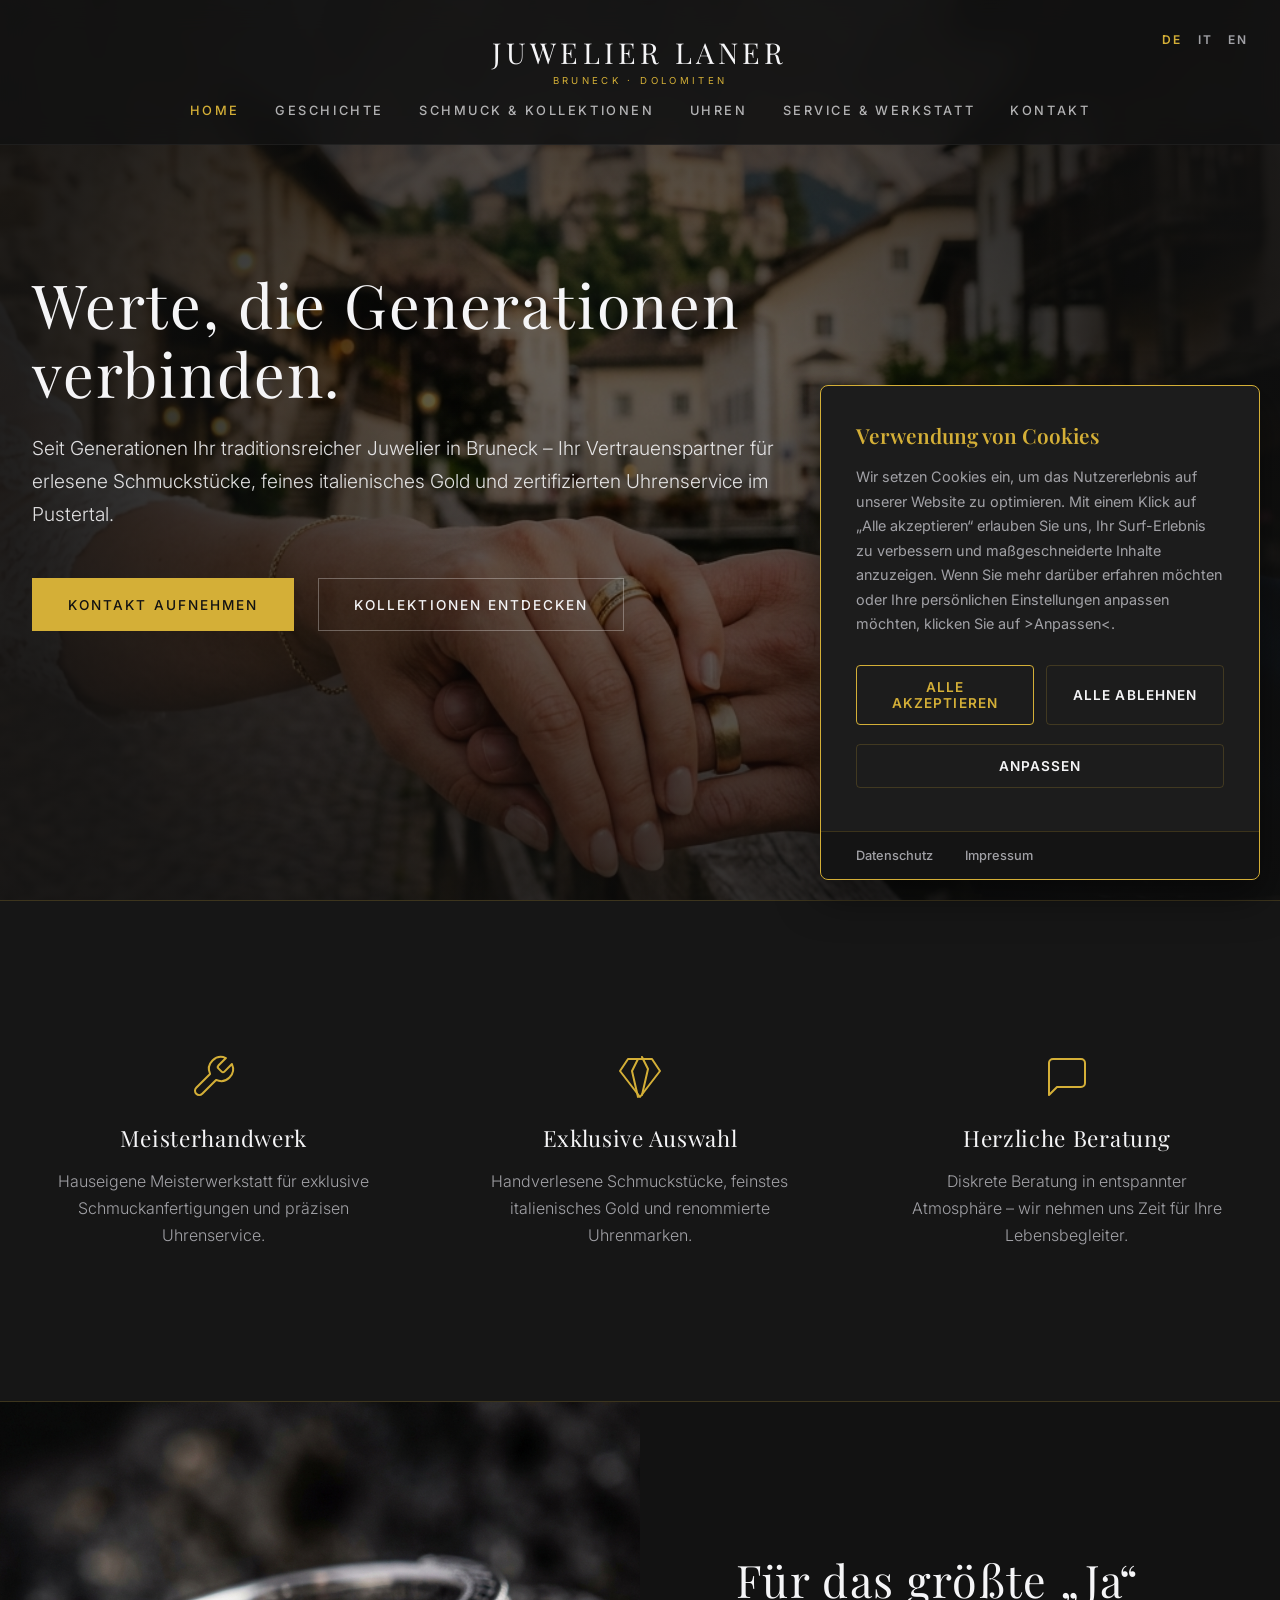
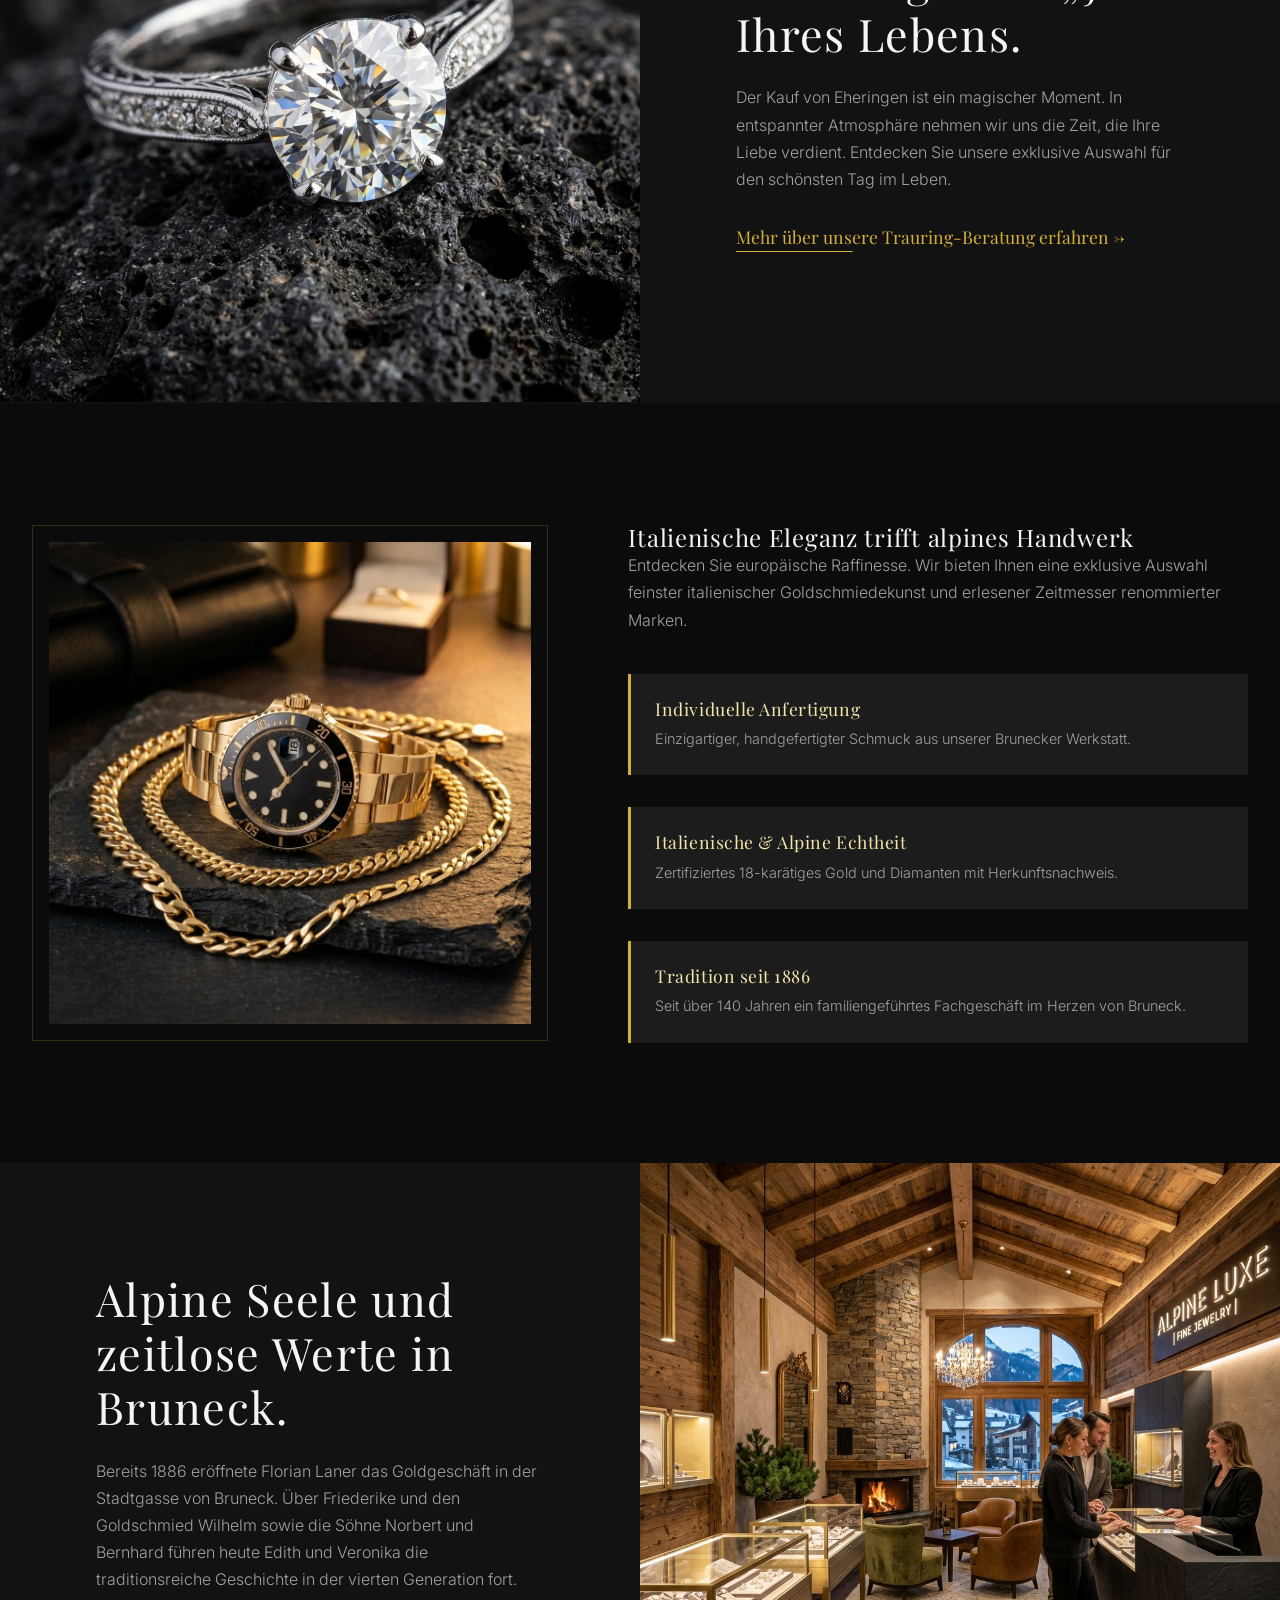
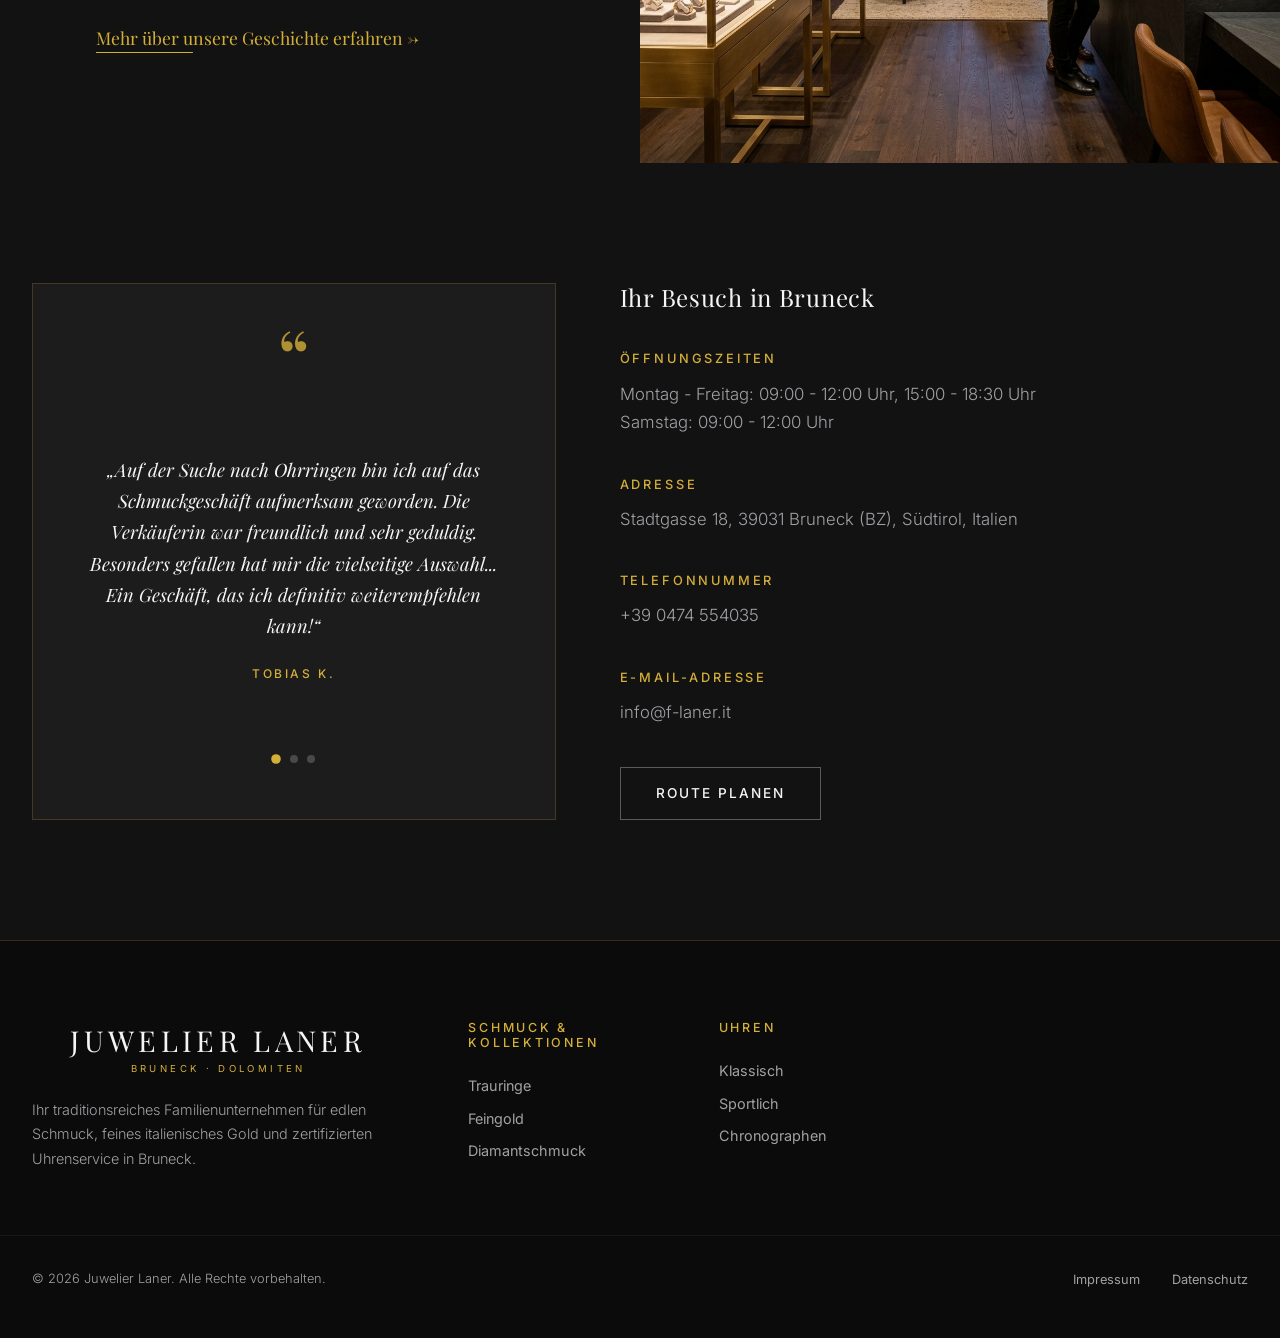
==== commit 4188434c: "Add files via upload" ====
--- a/index.html
+++ b/index.html
@@ -1,338 +1,271 @@
-<!DOCTYPE html>
-<html lang="de">
-<head>
-    <meta charset="UTF-8">
-    <meta name="viewport" content="width=device-width, initial-scale=1.0">
-    <title>Juwelier Laner | Bruneck, Dolomites | Premium Jewelry & Watches</title>
-    <meta name="description" content="Seit Generationen Ihr Partner für erlesenen Schmuck, meisterhaftes Handwerk, Trauringe und zertifizierten Uhrenservice in Bruneck. Steuerfreies Einkaufen (Tax-Free) möglich.">
-    <link rel="stylesheet" href="css/style.css">
-</head>
-<body>
-
-    <!-- Header Navigation -->
-    <header>
-        <div class="container header-container">
-            <a href="index.html" class="logo" id="header-logo">
-                <span class="title">Juwelier Laner</span>
-                <span class="subtitle">Bruneck · Dolomiten</span>
-            </a>
-
-            <!-- Mobile Hamburger Toggle -->
-            <button class="mobile-nav-toggle" id="mobile-toggle" aria-label="Menu Toggle">
-                <span></span>
-                <span></span>
-                <span></span>
-            </button>
-
-            <!-- Navigation Links -->
-            <nav>
-                <ul class="nav-links" id="nav-links">
-                    <li><a href="index.html" class="active" data-i18n="nav-home">Home</a></li>
-                    <li><a href="geschichte.html" data-i18n="nav-history">Geschichte</a></li>
-                    <li><a href="schmuck.html" data-i18n="nav-schmuck">Schmuck & Kollektionen</a></li>
-                    <li><a href="uhren.html" data-i18n="nav-uhren">Uhren</a></li>
-                    <li><a href="service.html" data-i18n="nav-service">Service & Werkstatt</a></li>
-                    <li><a href="kontakt.html" data-i18n="nav-kontakt">Kontakt & Termin</a></li>
-                    <li>
-                        <a href="kontakt.html#tax-free" class="tax-badge" data-i18n="nav-taxfree">
-                            Steuerfrei Einkaufen
-                        </a>
-                    </li>
-                </ul>
-            </nav>
-
-            <div class="nav-actions">
-                <!-- Language Switcher (DE | IT | EN) -->
-                <ul class="lang-switcher">
-                    <li data-lang="de" class="active">DE</li>
-                    <li data-lang="it">IT</li>
-                    <li data-lang="en">EN</li>
-                </ul>
-            </div>
-        </div>
-    </header>
-
-    <!-- Main Content -->
-    <main>
-        
-        <!-- Section 1: Hero -->
-        <section class="hero">
-            <div class="hero-bg">
-                <img src="images/hero_bruneck.png" alt="Couple's hands with custom 18k yellow gold wedding rings, historic town of Bruneck in Dolomites background">
-            </div>
-            <div class="hero-overlay"></div>
-            <div class="container">
-                <div class="hero-content">
-                    <h1 data-i18n="hero-title">Werte, die Generationen verbinden.</h1>
-                    <p data-i18n="hero-subtitle">Seit Generationen Ihr Vertrauenspartner für erlesenen Schmuck und meisterhaftes Handwerk im Herzen des Pustertals.</p>
-                    <div class="cta-group">
-                        <button onclick="openBookingModal()" class="btn btn-primary" data-i18n="hero-cta-primary">Online-Termin buchen</button>
-                        <a href="schmuck.html" class="btn btn-secondary" data-i18n="hero-cta-secondary">Kollektionen entdecken</a>
-                    </div>
-                </div>
-            </div>
-        </section>
-
-        <!-- Section 2: Pillars -->
-        <section class="pillars section-padding">
-            <div class="container">
-                <div class="pillars-grid">
-                    
-                    <!-- Pillar 1 -->
-                    <div class="pillar-card">
-                        <div class="pillar-icon">
-                            <svg xmlns="http://www.w3.org/2000/svg" width="24" height="24" viewBox="0 0 24 24" fill="none" stroke="currentColor" stroke-linecap="round" stroke-linejoin="round"><path d="M14.7 6.3a1 1 0 0 0 0 1.4l1.6 1.6a1 1 0 0 0 1.4 0l3.77-3.77a6 6 0 0 1-7.94 7.94l-6.91 6.91a2.12 2.12 0 0 1-3-3l6.91-6.91a6 6 0 0 1 7.94-7.94l-3.76 3.76z"/></svg>
-                        </div>
-                        <h3 data-i18n="pillar-1-title">Meisterhandwerk</h3>
-                        <p data-i18n="pillar-1-text">Hauseigene Meisterwerkstatt für exklusive Schmuckanfertigungen und präzisen Uhrenservice.</p>
-                    </div>
-
-                    <!-- Pillar 2 -->
-                    <div class="pillar-card">
-                        <div class="pillar-icon">
-                            <svg xmlns="http://www.w3.org/2000/svg" width="24" height="24" viewBox="0 0 24 24" fill="none" stroke="currentColor" stroke-linecap="round" stroke-linejoin="round"><path d="M6 3h12l4 6-10 13L2 9z"/><path d="M11 3 8 9l3 13m2-20 3 6-3 13"/></svg>
-                        </div>
-                        <h3 data-i18n="pillar-2-title">Exklusive Auswahl</h3>
-                        <p data-i18n="pillar-2-text">Handverlesene Schmuckstücke, feinstes italienisches Gold und renommierte Uhrenmarken.</p>
-                    </div>
-
-                    <!-- Pillar 3 -->
-                    <div class="pillar-card">
-                        <div class="pillar-icon">
-                            <svg xmlns="http://www.w3.org/2000/svg" width="24" height="24" viewBox="0 0 24 24" fill="none" stroke="currentColor" stroke-linecap="round" stroke-linejoin="round"><path d="M21 15a2 2 0 0 1-2 2H7l-4 4V5a2 2 0 0 1 2-2h14a2 2 0 0 1 2 2z"/></svg>
-                        </div>
-                        <h3 data-i18n="pillar-3-title">Herzliche Beratung</h3>
-                        <p data-i18n="pillar-3-text">Diskrete Beratung in entspannter Atmosphäre – wir nehmen uns Zeit für Ihre Lebensbegleiter.</p>
-                    </div>
-
-                </div>
-            </div>
-        </section>
-
-        <!-- Section 3: Focus Wedding -->
-        <section class="split-section">
-            <div class="split-image">
-                <img src="images/diamond_macro.png" alt="Macro studio photograph of a premium diamond engagement ring">
-            </div>
-            <div class="split-content">
-                <h2 data-i18n="wedding-title">Für das größte „Ja“ Ihres Lebens.</h2>
-                <p data-i18n="wedding-text">Der Kauf von Eheringen ist ein magischer Moment. In entspannter Atmosphäre nehmen wir uns die Zeit, die Ihre Liebe verdient. Entdecken Sie handgefertigte Ringe aus Meisterhand.</p>
-                <a href="javascript:void(0)" onclick="openBookingModal()" class="gold-link" data-i18n="wedding-link">Mehr über unsere Trauring-Beratung erfahren →</a>
-            </div>
-        </section>
-
-        <!-- Section 4: International Showcase -->
-        <section class="showcase-section section-padding">
-            <div class="container">
-                <div class="showcase-grid">
-                    <div class="showcase-img">
-                        <img src="images/gold_watch_stone.png" alt="18k yellow gold Italian chains and luxury watches on dark stone">
-                    </div>
-                    <div class="showcase-info">
-                        <h2 data-i18n="intl-title">Italian Elegance meets Alpine Craftsmanship</h2>
-                        <p data-i18n="intl-text">Discover true European refinement. We offer a curated selection of finest Italian gold jewelry and distinctive timepieces from renowned makers.</p>
-                        
-                        <div class="showcase-features">
-                            <!-- Feature 1 -->
-                            <div class="feature-box">
-                                <h4 data-i18n="feat-1-title">Premium Tax-Free Shopping</h4>
-                                <p data-i18n="feat-1-text">Seamless Global Blue VAT refund processing directly in-store.</p>
-                            </div>
-                            <!-- Feature 2 -->
-                            <div class="feature-box">
-                                <h4 data-i18n="feat-2-title">Italian & Alpine Authenticity</h4>
-                                <p data-i18n="feat-2-text">Certified 18-karat gold and diamonds with verified source certification.</p>
-                            </div>
-                            <!-- Feature 3 -->
-                            <div class="feature-box">
-                                <h4 data-i18n="feat-3-title">Private Consultation</h4>
-                                <p data-i18n="feat-3-text">Exclusive private appointments outside regular opening hours upon request.</p>
-                            </div>
-                        </div>
-                    </div>
-                </div>
-            </div>
-        </section>
-
-        <!-- Section 5: Alpine Italian -->
-        <section class="split-section" id="geschichte">
-            <div class="split-content" style="background-color: #161616;">
-                <h2 data-i18n="heritage-title">L'Anima Alpina e l'Oro di Brunico.</h2>
-                <p data-i18n="heritage-text">Im historischen Herzen von Bruneck trifft Südtiroler Handwerkstradition auf zeitloses italienisches Design. So entstehen einzigartige Schmuckstücke, die die Geschichte unserer Heimat erzählen.</p>
-                <a href="geschichte.html" class="gold-link" data-i18n="heritage-link">Scopri l'artigianato locale →</a>
-            </div>
-            <div class="split-image">
-                <img src="images/boutique_interior.png" alt="Luxury jewelry boutique interior in Alpine Luxe design with wood and gold elements">
-            </div>
-        </section>
-
-        <!-- Section 6: Trust & Local Info -->
-        <section class="section-padding">
-            <div class="container">
-                <div class="trust-grid">
-                    
-                    <!-- Testimonials Card -->
-                    <div class="testimonial-card">
-                        <div class="quote-icon">“</div>
-                        <div class="testimonial-slider">
-                            <div class="testimonial-slide active">
-                                <p class="testimonial-text" data-i18n="review-1-text">„Auf der Suche nach Ohrringen bin ich auf das Schmuckgeschäft aufmerksam geworden. Die Verkäuferin war freundlich und sehr geduldig. Besonders gefallen hat mir die vielseitige Auswahl... Ein Geschäft, das ich definitiv weiterempfehlen kann!“</p>
-                                <span class="testimonial-author">Tobias K.</span>
-                            </div>
-                            <div class="testimonial-slide">
-                                <p class="testimonial-text" data-i18n="review-2-text">„Sehr freundliche Beratung und sehr hilfsbereit!“</p>
-                                <span class="testimonial-author">Armin Warda</span>
-                            </div>
-                        </div>
-                        <div class="testimonial-dots">
-                            <span class="dot active" onclick="currentSlide(0)"></span>
-                            <span class="dot" onclick="currentSlide(1)"></span>
-                        </div>
-                    </div>
-
-                    <!-- Local Info Details -->
-                    <div class="local-details">
-                        <h2 data-i18n="trust-title">Ihr Besuch in Bruneck</h2>
-                        
-                        <div class="info-group">
-                            <h4 data-i18n="hours-title">Öffnungszeiten</h4>
-                            <p data-i18n="hours-weekdays">Montag - Freitag: 09:00 - 12:00 Uhr, 15:00 - 18:30 Uhr</p>
-                            <p data-i18n="hours-sat">Samstag: 09:00 - 12:00 Uhr</p>
-                        </div>
-
-                        <div class="info-group">
-                            <h4 data-i18n="address-title">Adresse</h4>
-                            <p>Stadtgasse 18, 39031 Bruneck (BZ), Südtirol, Italien</p>
-                        </div>
-
-                        <div class="info-group">
-                            <h4 data-i18n="label-phone">Telefon</h4>
-                            <p><a href="tel:+390474554035">+39 0474 554035</a></p>
-                        </div>
-
-                        <div class="info-group">
-                            <h4 data-i18n="label-email">E-Mail</h4>
-                            <p><a href="mailto:info@f-laner.it">info@f-laner.it</a></p>
-                        </div>
-
-                        <a href="https://maps.google.com/?q=Juwelier+Laner,+Stadtgasse+18,+39031+Bruneck" target="_blank" class="btn btn-secondary map-btn" data-i18n="route-btn">Route planen</a>
-                    </div>
-
-                </div>
-            </div>
-        </section>
-
-    </main>
-
-    <!-- Footer -->
-    <footer>
-        <div class="container footer-grid">
-            <div class="footer-brand">
-                <a href="index.html" class="logo">
-                    <span class="title">Juwelier Laner</span>
-                    <span class="subtitle">Bruneck · Dolomiten</span>
-                </a>
-                <p data-i18n="footer-desc" style="margin-top: 1rem;">Ihr traditionsreiches Familienunternehmen für edlen Schmuck, feines italienisches Gold und zertifizierten Uhrenservice in Bruneck.</p>
-            </div>
-            
-            <div class="footer-col">
-                <h5 data-i18n="nav-schmuck">Schmuck & Kollektionen</h5>
-                <ul>
-                    <li><a href="schmuck.html" data-i18n="opt-wedding">Trauringe</a></li>
-                    <li><a href="schmuck.html" data-i18n="opt-jewelry">Feingold</a></li>
-                    <li><a href="schmuck.html">Diamantschmuck</a></li>
-                </ul>
-            </div>
-
-            <div class="footer-col">
-                <h5 data-i18n="nav-uhren">Uhren</h5>
-                <ul>
-                    <li><a href="uhren.html" data-i18n="filter-classic">Klassisch</a></li>
-                    <li><a href="uhren.html" data-i18n="filter-sport">Sportlich</a></li>
-                    <li><a href="uhren.html">Chronographen</a></li>
-                </ul>
-            </div>
-
-            <div class="footer-col">
-                <h5 data-i18n="nav-taxfree">Tax-Free Shopping</h5>
-                <p style="font-size: 0.85rem; margin-bottom: 1rem; color: var(--text-muted);">Internationale Gäste von außerhalb der EU profitieren von steuerfreiem Einkauf via Global Blue VAT Refund.</p>
-                <div class="tax-badge" data-i18n="taxfree-nav-badge">Tax-Free Service</div>
-            </div>
-        </div>
-
-        <div class="container footer-bottom">
-            <p data-i18n="footer-rights">© 2026 Juwelier Laner. Alle Rechte vorbehalten.</p>
-            <ul class="footer-bottom-links">
-                <li><a href="impressum.html" data-i18n="footer-imprint">Impressum</a></li>
-                <li><a href="datenschutz.html" data-i18n="footer-privacy">Datenschutz</a></li>
-            </ul>
-        </div>
-    </footer>
-
-    <!-- Booking Modal -->
-    <div class="modal" id="booking-modal">
-        <div class="modal-content">
-            <button class="modal-close" aria-label="Close modal">&times;</button>
-            
-            <form id="booking-form">
-                <h3 data-i18n="modal-title">Beratungstermin vereinbaren</h3>
-                <p data-i18n="modal-subtitle">Wählen Sie Ihren Wunschtermin. Wir nehmen uns gerne Zeit für Sie.</p>
-                
-                <div class="form-group">
-                    <label for="booking-name" data-i18n="label-name">Name</label>
-                    <input type="text" id="booking-name" class="form-control" required data-i18n-placeholder="label-name">
-                </div>
-
-                <div class="form-group">
-                    <label for="booking-email" data-i18n="label-email">E-Mail-Adresse</label>
-                    <input type="email" id="booking-email" class="form-control" required data-i18n-placeholder="label-email">
-                </div>
-
-                <div class="form-group">
-                    <label for="booking-phone" data-i18n="label-phone">Telefonnummer</label>
-                    <input type="tel" id="booking-phone" class="form-control" required data-i18n-placeholder="label-phone">
-                </div>
-
-                <div class="form-group">
-                    <label for="booking-service" data-i18n="label-service">Interesse / Service</label>
-                    <select id="booking-service" class="form-control">
-                        <option value="wedding" data-i18n="opt-wedding">Trauring- & Eheberatung</option>
-                        <option value="jewelry" data-i18n="opt-jewelry">Exklusiver Schmuck</option>
-                        <option value="watch" data-i18n="opt-watch">Luxusuhren Beratung</option>
-                        <option value="repair" data-i18n="opt-repair">Werkstatt & Reparatur</option>
-                    </select>
-                </div>
-
-                <div style="display: grid; grid-template-columns: 1fr 1fr; gap: 1rem;">
-                    <div class="form-group">
-                        <label for="booking-date" data-i18n="label-date">Wunschdatum</label>
-                        <input type="date" id="booking-date" class="form-control" required>
-                    </div>
-                    <div class="form-group">
-                        <label for="booking-time" data-i18n="label-time">Wunschuhrzeit</label>
-                        <input type="time" id="booking-time" class="form-control" required>
-                    </div>
-                </div>
-
-                <div class="form-group">
-                    <label for="booking-msg" data-i18n="label-msg">Ihre Nachricht (optional)</label>
-                    <textarea id="booking-msg" class="form-control" rows="3" data-i18n-placeholder="label-msg"></textarea>
-                </div>
-
-                <button type="submit" class="btn btn-primary form-submit-btn" data-i18n="btn-submit">Terminanfrage Senden</button>
-            </form>
-
-            <!-- Success Message -->
-            <div class="success-message" id="success-msg">
-                <svg xmlns="http://www.w3.org/2000/svg" width="24" height="24" viewBox="0 0 24 24" fill="none" stroke="currentColor" stroke-width="1" stroke-linecap="round" stroke-linejoin="round"><path d="M22 11.08V12a10 10 0 1 1-5.93-9.14"/><polyline points="22 4 12 14.01 9 11.01"/></svg>
-                <h4 data-i18n="success-title">Vielen Dank!</h4>
-                <p data-i18n="success-text">Ihre Terminanfrage ist bei uns eingegangen. Wir bestätigen Ihnen den Termin in Kürze per E-Mail.</p>
-                <button onclick="closeBookingModal()" class="btn btn-secondary" data-i18n="success-close">Fenster schließen</button>
-            </div>
-        </div>
-    </div>
-
-    <!-- Scripts -->
-    <script src="js/main.js"></script>
-</body>
-</html>
+<!DOCTYPE html>
+<html lang="de">
+<head>
+    <meta charset="UTF-8">
+    <meta name="viewport" content="width=device-width, initial-scale=1.0">
+    <title>Juwelier Laner | Ihr Juwelier in Bruneck & Goldschmiede im Pustertal</title>
+    <meta name="description" content="Seit Generationen Ihr Partner für erlesenen Schmuck, meisterhaftes Handwerk, Trauringe und zertifizierten Uhrenservice in Bruneck. Steuerfreies Einkaufen (Tax-Free) möglich.">
+    <link rel="stylesheet" href="css/style.css">
+</head>
+<body>
+
+    <!-- Header Navigation -->
+    <header>
+        <div class="container header-container">
+            <a href="index.html" class="logo" id="header-logo">
+                <span class="title">Juwelier Laner</span>
+                <span class="subtitle">Bruneck · Dolomiten</span>
+            </a>
+
+            <!-- Mobile Hamburger Toggle -->
+            <button class="mobile-nav-toggle" id="mobile-toggle" aria-label="Menu Toggle">
+                <span></span>
+                <span></span>
+                <span></span>
+            </button>
+
+            <!-- Navigation Links -->
+            <nav>
+                <ul class="nav-links" id="nav-links">
+                    <li><a href="index.html" class="active" data-i18n="nav-home">Home</a></li>
+                    <li><a href="geschichte.html" data-i18n="nav-history">Geschichte</a></li>
+                    <li><a href="schmuck.html" data-i18n="nav-schmuck">Schmuck & Kollektionen</a></li>
+                    <li><a href="uhren.html" data-i18n="nav-uhren">Uhren</a></li>
+                    <li><a href="service.html" data-i18n="nav-service">Service & Werkstatt</a></li>
+                    <li><a href="kontakt.html" data-i18n="nav-kontakt">Kontakt & Termin</a></li>
+                    
+                </ul>
+            </nav>
+
+            <div class="nav-actions">
+                <!-- Language Switcher (DE | IT | EN) -->
+                <ul class="lang-switcher">
+                    <li data-lang="de" class="active">DE</li>
+                    <li data-lang="it">IT</li>
+                    <li data-lang="en">EN</li>
+                </ul>
+            </div>
+        </div>
+    </header>
+
+    <!-- Main Content -->
+    <main>
+        
+        <!-- Section 1: Hero -->
+        <section class="hero">
+            <div class="hero-bg">
+                <img src="images/hero_bruneck.png" alt="Couple's hands with custom 18k yellow gold wedding rings, historic town of Bruneck in Dolomites background">
+            </div>
+            <div class="hero-overlay"></div>
+            <div class="container">
+                <div class="hero-content">
+                    <h1 data-i18n="hero-title">Werte, die Generationen verbinden.</h1>
+                    <p data-i18n="hero-subtitle">Seit Generationen Ihr Vertrauenspartner für erlesenen Schmuck und meisterhaftes Handwerk im Herzen des Pustertals.</p>
+                    <div class="cta-group">
+                        <a href="kontakt.html" class="btn btn-primary" data-i18n="hero-cta-primary">Kontakt aufnehmen</a>
+                        <a href="schmuck.html" class="btn btn-secondary" data-i18n="hero-cta-secondary">Kollektionen entdecken</a>
+                    </div>
+                </div>
+            </div>
+        </section>
+
+        <!-- Section 2: Pillars -->
+        <section class="pillars section-padding">
+            <div class="container">
+                <div class="pillars-grid">
+                    
+                    <!-- Pillar 1 -->
+                    <div class="pillar-card">
+                        <div class="pillar-icon">
+                            <svg xmlns="http://www.w3.org/2000/svg" width="24" height="24" viewBox="0 0 24 24" fill="none" stroke="currentColor" stroke-linecap="round" stroke-linejoin="round"><path d="M14.7 6.3a1 1 0 0 0 0 1.4l1.6 1.6a1 1 0 0 0 1.4 0l3.77-3.77a6 6 0 0 1-7.94 7.94l-6.91 6.91a2.12 2.12 0 0 1-3-3l6.91-6.91a6 6 0 0 1 7.94-7.94l-3.76 3.76z"/></svg>
+                        </div>
+                        <h3 data-i18n="pillar-1-title">Meisterhandwerk</h3>
+                        <p data-i18n="pillar-1-text">Hauseigene Meisterwerkstatt für exklusive Schmuckanfertigungen und präzisen Uhrenservice.</p>
+                    </div>
+
+                    <!-- Pillar 2 -->
+                    <div class="pillar-card">
+                        <div class="pillar-icon">
+                            <svg xmlns="http://www.w3.org/2000/svg" width="24" height="24" viewBox="0 0 24 24" fill="none" stroke="currentColor" stroke-linecap="round" stroke-linejoin="round"><path d="M6 3h12l4 6-10 13L2 9z"/><path d="M11 3 8 9l3 13m2-20 3 6-3 13"/></svg>
+                        </div>
+                        <h3 data-i18n="pillar-2-title">Exklusive Auswahl</h3>
+                        <p data-i18n="pillar-2-text">Handverlesene Schmuckstücke, feinstes italienisches Gold und renommierte Uhrenmarken.</p>
+                    </div>
+
+                    <!-- Pillar 3 -->
+                    <div class="pillar-card">
+                        <div class="pillar-icon">
+                            <svg xmlns="http://www.w3.org/2000/svg" width="24" height="24" viewBox="0 0 24 24" fill="none" stroke="currentColor" stroke-linecap="round" stroke-linejoin="round"><path d="M21 15a2 2 0 0 1-2 2H7l-4 4V5a2 2 0 0 1 2-2h14a2 2 0 0 1 2 2z"/></svg>
+                        </div>
+                        <h3 data-i18n="pillar-3-title">Herzliche Beratung</h3>
+                        <p data-i18n="pillar-3-text">Diskrete Beratung in entspannter Atmosphäre – wir nehmen uns Zeit für Ihre Lebensbegleiter.</p>
+                    </div>
+
+                </div>
+            </div>
+        </section>
+
+        <!-- Section 3: Focus Wedding -->
+        <section class="split-section">
+            <div class="split-image">
+                <img src="images/diamond_macro.png" alt="Macro studio photograph of a premium diamond engagement ring">
+            </div>
+            <div class="split-content">
+                <h2 data-i18n="wedding-title">Für das größte „Ja“ Ihres Lebens.</h2>
+                <p data-i18n="wedding-text">Der Kauf von Eheringen ist ein magischer Moment. In entspannter Atmosphäre nehmen wir uns die Zeit, die Ihre Liebe verdient. Entdecken Sie handgefertigte Ringe aus Meisterhand.</p>
+                <a href="kontakt.html" class="gold-link" data-i18n="wedding-link">Mehr über unsere Trauring-Beratung erfahren →</a>
+            </div>
+        </section>
+
+        <!-- Section 4: International Showcase -->
+        <section class="showcase-section section-padding">
+            <div class="container">
+                <div class="showcase-grid">
+                    <div class="showcase-img">
+                        <img src="images/gold_watch_stone.png" alt="18k yellow gold Italian chains and luxury watches on dark stone">
+                    </div>
+                    <div class="showcase-info">
+                        <h2 data-i18n="intl-title">Italian Elegance meets Alpine Craftsmanship</h2>
+                        <p data-i18n="intl-text">Discover true European refinement. We offer a curated selection of finest Italian gold jewelry and distinctive timepieces from renowned makers.</p>
+                        
+                        <div class="showcase-features">
+                            <!-- Feature 1 -->
+                            <div class="feature-box">
+                                <h4 data-i18n="feat-1-title">Individuelle Anfertigung</h4>
+                                <p data-i18n="feat-1-text">Einzigartiger, handgefertigter Schmuck aus unserer Brunecker Werkstatt.</p>
+                            </div>
+                            <!-- Feature 2 -->
+                            <div class="feature-box">
+                                <h4 data-i18n="feat-2-title">Italian & Alpine Authenticity</h4>
+                                <p data-i18n="feat-2-text">Certified 18-karat gold and diamonds with verified source certification.</p>
+                            </div>
+                            <!-- Feature 3 -->
+                            <div class="feature-box">
+                                <h4 data-i18n="feat-3-title">Private Consultation</h4>
+                                <p data-i18n="feat-3-text">Exclusive private appointments outside regular opening hours upon request.</p>
+                            </div>
+                        </div>
+                    </div>
+                </div>
+            </div>
+        </section>
+
+        <!-- Section 5: Alpine Italian -->
+        <section class="split-section" id="geschichte">
+            <div class="split-content">
+                <h2 data-i18n="heritage-title">L'Anima Alpina e l'Oro di Brunico.</h2>
+                <p data-i18n="heritage-text">Im historischen Herzen von Bruneck trifft Südtiroler Handwerkstradition auf zeitloses italienisches Design. So entstehen einzigartige Schmuckstücke, die die Geschichte unserer Heimat erzählen.</p>
+                <a href="geschichte.html" class="gold-link" data-i18n="heritage-link">Scopri l'artigianato locale →</a>
+            </div>
+            <div class="split-image">
+                <img src="images/boutique_interior.png" alt="Luxury jewelry boutique interior in Alpine Luxe design with wood and gold elements">
+            </div>
+        </section>
+
+        <!-- Section 6: Trust & Local Info -->
+        <section class="section-padding">
+            <div class="container">
+                <div class="trust-grid">
+                    
+                    <!-- Testimonials Card -->
+                    <div class="testimonial-card">
+                        <div class="quote-icon">“</div>
+                        <div class="testimonial-slider">
+                            <div class="testimonial-slide active">
+                                <p class="testimonial-text" data-i18n="review-1-text">„Auf der Suche nach Ohrringen bin ich auf das Schmuckgeschäft aufmerksam geworden. Die Verkäuferin war freundlich und sehr geduldig. Besonders gefallen hat mir die vielseitige Auswahl... Ein Geschäft, das ich definitiv weiterempfehlen kann!“</p>
+                                <span class="testimonial-author">Tobias K.</span>
+                            </div>
+                            <div class="testimonial-slide">
+                                <p class="testimonial-text" data-i18n="review-2-text">„Sehr freundliche Beratung und sehr hilfsbereit!“</p>
+                                <span class="testimonial-author">Armin Warda</span>
+                            </div>
+                            <div class="testimonial-slide">
+                                <p class="testimonial-text" data-i18n="review-3-text">„Wir haben hier unsere Eheringe gekauft. Die Beratung war absolut kompetent, ehrlich und ohne aufdringlich zu sein. Wir sind super zufrieden. Danke!“</p>
+                                <span class="testimonial-author">Andreas</span>
+                            </div>
+                        </div>
+                        <div class="testimonial-dots">
+                            <span class="dot active" onclick="currentSlide(0)"></span>
+                            <span class="dot" onclick="currentSlide(1)"></span>
+                            <span class="dot" onclick="currentSlide(2)"></span>
+                        </div>
+                    </div>
+
+                    <!-- Local Info Details -->
+                    <div class="local-details">
+                        <h2 data-i18n="trust-title">Ihr Besuch in Bruneck</h2>
+                        
+                        <div class="info-group">
+                            <h4 data-i18n="hours-title">Öffnungszeiten</h4>
+                            <p data-i18n="hours-weekdays">Montag - Freitag: 09:00 - 12:00 Uhr, 15:00 - 18:30 Uhr</p>
+                            <p data-i18n="hours-sat">Samstag: 09:00 - 12:00 Uhr</p>
+                        </div>
+
+                        <div class="info-group">
+                            <h4 data-i18n="address-title">Adresse</h4>
+                            <p>Stadtgasse 18, 39031 Bruneck (BZ), Südtirol, Italien</p>
+                        </div>
+
+                        <div class="info-group">
+                            <h4 data-i18n="label-phone">Telefon</h4>
+                            <p><a href="tel:+390474554035">+39 0474 554035</a></p>
+                        </div>
+
+                        <div class="info-group">
+                            <h4 data-i18n="label-email">E-Mail</h4>
+                            <p><a href="mailto:info@f-laner.it">info@f-laner.it</a></p>
+                        </div>
+
+                        <a href="https://maps.google.com/?q=Juwelier+Laner,+Stadtgasse+18,+39031+Bruneck" target="_blank" class="btn btn-secondary map-btn" data-i18n="route-btn">Route planen</a>
+                    </div>
+
+                </div>
+            </div>
+        </section>
+
+    </main>
+
+    <!-- Footer -->
+    <footer>
+        <div class="container footer-grid">
+            <div class="footer-brand">
+                <a href="index.html" class="logo">
+                    <span class="title">Juwelier Laner</span>
+                    <span class="subtitle">Bruneck · Dolomiten</span>
+                </a>
+                <p data-i18n="footer-desc" style="margin-top: 1rem;">Ihr traditionsreiches Familienunternehmen für edlen Schmuck, feines italienisches Gold und zertifizierten Uhrenservice in Bruneck.</p>
+            </div>
+            
+            <div class="footer-col">
+                <h5 data-i18n="nav-schmuck">Schmuck & Kollektionen</h5>
+                <ul>
+                    <li><a href="schmuck.html" data-i18n="opt-wedding">Trauringe</a></li>
+                    <li><a href="schmuck.html" data-i18n="opt-jewelry">Feingold</a></li>
+                    <li><a href="schmuck.html">Diamantschmuck</a></li>
+                </ul>
+            </div>
+
+            <div class="footer-col">
+                <h5 data-i18n="nav-uhren">Uhren</h5>
+                <ul>
+                    <li><a href="uhren.html" data-i18n="filter-classic">Klassisch</a></li>
+                    <li><a href="uhren.html" data-i18n="filter-sport">Sportlich</a></li>
+                    <li><a href="uhren.html">Chronographen</a></li>
+                </ul>
+            </div>
+
+            </div>
+
+        <div class="container footer-bottom">
+            <p data-i18n="footer-rights">© 2026 Juwelier Laner. Alle Rechte vorbehalten.</p>
+            <ul class="footer-bottom-links">
+                <li><a href="impressum.html" data-i18n="footer-imprint">Impressum</a></li>
+                <li><a href="datenschutz.html" data-i18n="footer-privacy">Datenschutz</a></li>
+            </ul>
+        </div>
+    </footer>
+
+    <!-- Scripts -->
+    <script src="js/main.js"></script>
+</body>
+</html>
--- a/css/style.css
+++ b/css/style.css
@@ -1,1489 +1,1498 @@
-@import url('https://fonts.googleapis.com/css2?family=Inter:wght@300;400;500;600&family=Playfair+Display:ital,wght@0,400;0,600;0,700;1,400&display=swap');
-
-:root {
-    --bg-dark: #121212;
-    --bg-card: #1c1c1c;
-    --bg-input: #252525;
-    --gold: #d4af37;
-    --gold-light: #f3e5ab;
-    --gold-hover: #bfa130;
-    --text-light: #f5f5f7;
-    --text-muted: #a1a1a6;
-    --border-color: rgba(212, 175, 55, 0.2);
-    --border-focus: rgba(212, 175, 55, 0.6);
-    --font-heading: 'Playfair Display', serif;
-    --font-body: 'Inter', sans-serif;
-    --transition-smooth: all 0.4s cubic-bezier(0.16, 1, 0.3, 1);
-    --max-width: 1400px;
-    --header-height: 100px;
-}
-
-/* Reset and Base Styles */
-* {
-    margin: 0;
-    padding: 0;
-    box-sizing: border-box;
-}
-
-html {
-    scroll-behavior: smooth;
-    font-size: 16px;
-    background-color: var(--bg-dark);
-    color: var(--text-light);
-    font-family: var(--font-body);
-    -webkit-font-smoothing: antialiased;
-}
-
-body {
-    min-height: 100vh;
-    display: flex;
-    flex-direction: column;
-    overflow-x: hidden;
-}
-
-h1, h2, h3, h4, h5, h6 {
-    font-family: var(--font-heading);
-    font-weight: 400;
-    letter-spacing: 0.03em;
-    color: var(--text-light);
-    line-height: 1.2;
-}
-
-p {
-    font-size: 1rem;
-    line-height: 1.7;
-    color: var(--text-muted);
-    font-weight: 300;
-}
-
-a {
-    text-decoration: none;
-    color: inherit;
-    transition: var(--transition-smooth);
-}
-
-img {
-    max-width: 100%;
-    height: auto;
-    display: block;
-}
-
-/* Common Layout Utilities */
-.container {
-    width: 100%;
-    max-width: var(--max-width);
-    margin: 0 auto;
-    padding: 0 2rem;
-}
-
-.section-padding {
-    padding: 7.5rem 0;
-}
-
-@media (max-width: 768px) {
-    .section-padding {
-        padding: 4.5rem 0;
-    }
-}
-
-/* Navigation Header */
-header {
-    position: fixed;
-    top: 0;
-    left: 0;
-    width: 100%;
-    height: var(--header-height);
-    background-color: rgba(18, 18, 18, 0.85);
-    backdrop-filter: blur(15px);
-    -webkit-backdrop-filter: blur(15px);
-    z-index: 1000;
-    border-bottom: 1px solid rgba(255, 255, 255, 0.05);
-    transition: var(--transition-smooth);
-}
-
-header.scrolled {
-    height: var(--header-height);
-    background-color: rgba(10, 10, 10, 0.95);
-    border-bottom: 1px solid var(--border-color);
-}
-
-.header-container {
-    display: flex;
-    align-items: center;
-    justify-content: space-between;
-    height: 100%;
-}
-
-.logo {
-    display: flex;
-    flex-direction: column;
-    align-items: flex-start;
-    white-space: nowrap;
-    flex-shrink: 0; /* Prevents logo from being compressed by other items */
-}
-
-.logo .title {
-    font-family: var(--font-heading);
-    font-size: 1.8rem;
-    letter-spacing: 0.15em;
-    text-transform: uppercase;
-    color: var(--text-light);
-    font-weight: 400; /* Lighter font weight for luxury elegance */
-    white-space: nowrap;
-}
-
-.logo .subtitle {
-    font-family: var(--font-body);
-    font-size: 0.6rem;
-    text-transform: uppercase;
-    letter-spacing: 0.35em; /* Expanded spacing */
-    color: var(--gold);
-    margin-top: 4px;
-    white-space: nowrap;
-}
-
-.nav-links {
-    display: flex;
-    gap: 3rem;
-    list-style: none;
-    align-items: center;
-}
-
-.nav-links a {
-    font-size: 0.8rem; /* Smaller, sophisticated scale */
-    text-transform: uppercase;
-    letter-spacing: 0.2em; /* Wide spacing */
-    font-weight: 500;
-    color: var(--text-light);
-    opacity: 0.7;
-    transition: var(--transition-smooth);
-    white-space: nowrap; /* Prevents text from breaking into two lines */
-}
-
-.nav-links a:hover,
-.nav-links a.active {
-    color: var(--gold);
-    opacity: 1;
-}
-
-.nav-actions {
-    display: flex;
-    align-items: center;
-    gap: 2.5rem;
-}
-
-/* Minimalist Language Switcher */
-.lang-switcher {
-    display: flex;
-    gap: 1rem;
-    list-style: none;
-    font-size: 0.75rem;
-    font-weight: 600;
-    letter-spacing: 0.15em;
-}
-
-.lang-switcher li {
-    cursor: pointer;
-    color: var(--text-muted);
-    transition: var(--transition-smooth);
-}
-
-.lang-switcher li.active {
-    color: var(--gold);
-}
-
-.lang-switcher li:hover {
-    color: var(--text-light);
-}
-
-/* Centered Header Layout for Desktop */
-@media (min-width: 993px) {
-    :root {
-        --header-height: 145px; /* Comfortable height for stacked layout */
-    }
-
-    header.scrolled {
-        height: var(--header-height);
-    }
-
-    .header-container {
-        flex-direction: column;
-        justify-content: center;
-        align-items: center;
-        position: relative;
-        padding: 1.5rem 0 1rem 0;
-    }
-
-    .logo {
-        align-items: center; /* Centering the brand logo text elements */
-        margin-bottom: 0.8rem;
-    }
-
-    .logo .subtitle {
-        margin-top: 4px;
-    }
-
-    /* Absolutely position language switcher in top-right for desktop */
-    .nav-actions {
-        position: absolute;
-        right: 2rem;
-        top: 2rem;
-    }
-
-    .nav-links {
-        justify-content: center;
-        width: 100%;
-        gap: 2.2rem; /* Optimised spacing to prevent wrapping on smaller screens */
-    }
-}
-
-/* Mobile Nav Toggle */
-.mobile-nav-toggle {
-    display: none;
-    background: none;
-    border: none;
-    cursor: pointer;
-    flex-direction: column;
-    gap: 6px;
-    z-index: 1001;
-}
-
-.mobile-nav-toggle span {
-    display: block;
-    width: 28px;
-    height: 1px;
-    background-color: var(--text-light);
-    transition: var(--transition-smooth);
-}
-
-/* Hero Section */
-.hero {
-    position: relative;
-    height: 100vh;
-    min-height: 600px;
-    display: flex;
-    align-items: center;
-    overflow: hidden;
-}
-
-.hero-bg {
-    position: absolute;
-    top: 0;
-    left: 0;
-    width: 100%;
-    height: 100%;
-    z-index: 1;
-}
-
-.hero-bg img {
-    width: 100%;
-    height: 100%;
-    object-fit: cover;
-    filter: brightness(0.4);
-}
-
-.hero-overlay {
-    position: absolute;
-    top: 0;
-    left: 0;
-    width: 100%;
-    height: 100%;
-    background: radial-gradient(circle at 50% 50%, transparent 20%, rgba(18, 18, 18, 0.8) 80%);
-    z-index: 2;
-}
-
-.hero-content {
-    position: relative;
-    z-index: 3;
-    max-width: 800px;
-    opacity: 0;
-    transform: translateY(30px);
-    animation: fadeInUp 1.2s forwards cubic-bezier(0.16, 1, 0.3, 1) 0.2s;
-}
-
-@keyframes fadeInUp {
-    to {
-        opacity: 1;
-        transform: translateY(0);
-    }
-}
-
-.hero h1 {
-    font-size: 3.8rem;
-    margin-bottom: 1.5rem;
-    line-height: 1.15;
-}
-
-@media (max-width: 768px) {
-    .hero h1 {
-        font-size: 2.5rem;
-    }
-}
-
-.hero p {
-    font-size: 1.2rem;
-    margin-bottom: 3rem;
-    color: var(--text-light);
-    opacity: 0.9;
-    font-weight: 300;
-}
-
-.cta-group {
-    display: flex;
-    gap: 1.5rem;
-    flex-wrap: wrap;
-}
-
-/* Premium Buttons */
-.btn {
-    display: inline-block;
-    padding: 1.1rem 2.2rem;
-    font-size: 0.85rem;
-    text-transform: uppercase;
-    letter-spacing: 0.15em;
-    font-weight: 500;
-    cursor: pointer;
-    border-radius: 0;
-    transition: var(--transition-smooth);
-    border: 1px solid transparent;
-}
-
-.btn-primary {
-    background-color: var(--gold);
-    color: #121212;
-    border-color: var(--gold);
-}
-
-.btn-primary:hover {
-    background-color: var(--gold-hover);
-    border-color: var(--gold-hover);
-    transform: translateY(-2px);
-    box-shadow: 0 10px 20px rgba(212, 175, 55, 0.15);
-}
-
-.btn-secondary {
-    background-color: transparent;
-    color: var(--text-light);
-    border-color: rgba(255, 255, 255, 0.3);
-}
-
-.btn-secondary:hover {
-    border-color: var(--gold);
-    color: var(--gold);
-    transform: translateY(-2px);
-}
-
-/* Pillars Section */
-.pillars {
-    background-color: #161616;
-    border-top: 1px solid var(--border-color);
-    border-bottom: 1px solid var(--border-color);
-}
-
-.pillars-grid {
-    display: grid;
-    grid-template-columns: repeat(3, 1fr);
-    gap: 4rem;
-}
-
-@media (max-width: 992px) {
-    .pillars-grid {
-        grid-template-columns: 1fr;
-        gap: 3rem;
-    }
-}
-
-.pillar-card {
-    text-align: center;
-    padding: 2rem 1rem;
-    transition: var(--transition-smooth);
-}
-
-.pillar-card:hover {
-    transform: translateY(-5px);
-}
-
-.pillar-icon {
-    font-size: 2rem;
-    color: var(--gold);
-    margin-bottom: 1.5rem;
-    display: flex;
-    justify-content: center;
-}
-
-.pillar-icon svg {
-    width: 48px;
-    height: 48px;
-    stroke-width: 1;
-}
-
-.pillar-card h3 {
-    font-size: 1.4rem;
-    margin-bottom: 1rem;
-}
-
-/* Split Section (Wedding focus & Alpine-Italian) */
-.split-section {
-    display: grid;
-    grid-template-columns: 1fr 1fr;
-    align-items: center;
-}
-
-@media (max-width: 992px) {
-    .split-section {
-        grid-template-columns: 1fr;
-    }
-}
-
-.split-image {
-    height: 600px;
-    position: relative;
-    overflow: hidden;
-}
-
-.split-image img {
-    width: 100%;
-    height: 100%;
-    object-fit: cover;
-    transition: var(--transition-smooth);
-}
-
-.split-image:hover img {
-    transform: scale(1.05);
-}
-
-.split-content {
-    padding: 6rem;
-}
-
-@media (max-width: 1200px) {
-    .split-content {
-        padding: 4rem;
-    }
-}
-
-@media (max-width: 768px) {
-    .split-content {
-        padding: 3rem 1.5rem;
-    }
-    .split-image {
-        height: 400px;
-    }
-}
-
-.split-content h2 {
-    font-size: 2.8rem;
-    margin-bottom: 1.5rem;
-}
-
-.split-content p {
-    margin-bottom: 2rem;
-}
-
-.gold-link {
-    font-family: var(--font-heading);
-    font-size: 1.1rem;
-    color: var(--gold);
-    display: inline-block;
-    position: relative;
-    padding-bottom: 4px;
-}
-
-.gold-link::after {
-    content: '';
-    position: absolute;
-    bottom: 0;
-    left: 0;
-    width: 100%;
-    height: 1px;
-    background-color: var(--gold);
-    transform: scaleX(0.3);
-    transform-origin: left;
-    transition: var(--transition-smooth);
-}
-
-.gold-link:hover::after {
-    transform: scaleX(1);
-}
-
-/* International Showcase */
-.showcase-section {
-    background-color: #0b0b0b;
-    border-top: 1px solid rgba(255, 255, 255, 0.03);
-}
-
-.showcase-grid {
-    display: grid;
-    grid-template-columns: 1fr 1.2fr;
-    gap: 5rem;
-    align-items: center;
-}
-
-@media (max-width: 992px) {
-    .showcase-grid {
-        grid-template-columns: 1fr;
-        gap: 3rem;
-    }
-}
-
-.showcase-img {
-    position: relative;
-    border: 1px solid var(--border-color);
-    padding: 1rem;
-}
-
-.showcase-img img {
-    object-fit: cover;
-    width: 100%;
-}
-
-.showcase-features {
-    display: flex;
-    flex-direction: column;
-    gap: 2rem;
-    margin-top: 2.5rem;
-}
-
-.feature-box {
-    background-color: var(--bg-card);
-    border-left: 3px solid var(--gold);
-    padding: 1.5rem;
-    transition: var(--transition-smooth);
-}
-
-.feature-box:hover {
-    transform: translateX(5px);
-    background-color: #222;
-}
-
-.feature-box h4 {
-    font-size: 1.1rem;
-    margin-bottom: 0.5rem;
-    color: var(--gold-light);
-}
-
-.feature-box p {
-    font-size: 0.9rem;
-}
-
-/* Trust & Local Info Section */
-.trust-grid {
-    display: grid;
-    grid-template-columns: 1fr 1.2fr;
-    gap: 4rem;
-}
-
-@media (max-width: 992px) {
-    .trust-grid {
-        grid-template-columns: 1fr;
-        gap: 3rem;
-    }
-}
-
-/* Testimonial Slider Card */
-.testimonial-card {
-    background-color: var(--bg-card);
-    border: 1px solid var(--border-color);
-    padding: 3.5rem 3rem;
-    text-align: center;
-    display: flex;
-    flex-direction: column;
-    align-items: center;
-    justify-content: center;
-    position: relative;
-    min-height: 400px;
-    overflow: hidden;
-}
-
-.testimonial-card .quote-icon {
-    font-size: 5rem;
-    font-family: var(--font-heading);
-    color: var(--gold);
-    line-height: 1;
-    margin-top: -1.5rem;
-    margin-bottom: 0.5rem;
-    opacity: 0.8;
-}
-
-.testimonial-slider {
-    width: 100%;
-    position: relative;
-    flex-grow: 1;
-    display: flex;
-    align-items: center;
-    justify-content: center;
-}
-
-.testimonial-slide {
-    display: none;
-    opacity: 0;
-    transition: opacity 0.5s ease-in-out;
-    width: 100%;
-}
-
-.testimonial-slide.active {
-    display: block;
-    opacity: 1;
-}
-
-.testimonial-text {
-    font-family: var(--font-heading);
-    font-size: 1.15rem;
-    font-style: italic;
-    line-height: 1.7;
-    color: var(--text-light);
-    margin-bottom: 1.5rem;
-}
-
-.testimonial-author {
-    font-family: var(--font-body);
-    font-size: 0.8rem;
-    text-transform: uppercase;
-    letter-spacing: 0.15em;
-    color: var(--gold);
-    font-weight: 500;
-    display: block;
-}
-
-.testimonial-dots {
-    display: flex;
-    gap: 0.6rem;
-    margin-top: 1.5rem;
-    justify-content: center;
-}
-
-.testimonial-dots .dot {
-    width: 8px;
-    height: 8px;
-    background-color: rgba(255, 255, 255, 0.2);
-    border-radius: 50%;
-    cursor: pointer;
-    transition: var(--transition-smooth);
-}
-
-.testimonial-dots .dot.active {
-    background-color: var(--gold);
-    transform: scale(1.2);
-}
-
-.local-details {
-    display: flex;
-    flex-direction: column;
-    gap: 2.5rem;
-}
-
-.info-group h4 {
-    font-size: 1rem;
-    text-transform: uppercase;
-    letter-spacing: 0.1em;
-    color: var(--gold);
-    margin-bottom: 0.8rem;
-    font-family: var(--font-body);
-    font-weight: 500;
-}
-
-.info-group p {
-    font-size: 1.05rem;
-}
-
-.info-group a:hover {
-    color: var(--gold);
-}
-
-.map-btn {
-    align-self: flex-start;
-}
-
-/* Footer styling */
-footer {
-    background-color: #0b0b0b;
-    border-top: 1px solid var(--border-color);
-    padding: 5rem 0 3rem;
-    margin-top: auto;
-}
-
-.footer-grid {
-    display: grid;
-    grid-template-columns: 2fr 1fr 1fr 1.5fr;
-    gap: 4rem;
-    margin-bottom: 4rem;
-}
-
-@media (max-width: 992px) {
-    .footer-grid {
-        grid-template-columns: 1fr 1fr;
-        gap: 3rem;
-    }
-}
-
-@media (max-width: 576px) {
-    .footer-grid {
-        grid-template-columns: 1fr;
-        gap: 2rem;
-    }
-}
-
-.footer-brand .logo {
-    margin-bottom: 1.5rem;
-}
-
-.footer-brand p {
-    font-size: 0.9rem;
-}
-
-.footer-col h5 {
-    font-family: var(--font-body);
-    font-size: 0.9rem;
-    text-transform: uppercase;
-    letter-spacing: 0.1em;
-    color: var(--gold);
-    margin-bottom: 1.5rem;
-    font-weight: 500;
-}
-
-.footer-col ul {
-    list-style: none;
-    display: flex;
-    flex-direction: column;
-    gap: 0.8rem;
-}
-
-.footer-col ul a {
-    font-size: 0.9rem;
-    color: var(--text-muted);
-}
-
-.footer-col ul a:hover {
-    color: var(--gold);
-}
-
-.tax-badge {
-    display: inline-flex;
-    align-items: center;
-    gap: 0.5rem;
-    border: 1px solid var(--gold);
-    padding: 0.5rem 1rem;
-    color: var(--gold);
-    font-size: 0.8rem;
-    text-transform: uppercase;
-    letter-spacing: 0.1em;
-    margin-top: 0.5rem;
-}
-
-.footer-bottom {
-    border-top: 1px solid rgba(255, 255, 255, 0.05);
-    padding-top: 2rem;
-    display: flex;
-    justify-content: space-between;
-    align-items: center;
-    flex-wrap: wrap;
-    gap: 1.5rem;
-}
-
-.footer-bottom p {
-    font-size: 0.8rem;
-}
-
-.footer-bottom-links {
-    display: flex;
-    gap: 2rem;
-    list-style: none;
-    font-size: 0.8rem;
-    color: var(--text-muted);
-}
-
-.footer-bottom-links a:hover {
-    color: var(--gold);
-}
-
-/* Modal (Terminbuchung) */
-.modal {
-    position: fixed;
-    top: 0;
-    left: 0;
-    width: 100%;
-    height: 100%;
-    background-color: rgba(10, 10, 10, 0.85);
-    backdrop-filter: blur(8px);
-    z-index: 2000;
-    display: flex;
-    align-items: center;
-    justify-content: center;
-    opacity: 0;
-    pointer-events: none;
-    transition: var(--transition-smooth);
-}
-
-.modal.active {
-    opacity: 1;
-    pointer-events: auto;
-}
-
-.modal-content {
-    background-color: var(--bg-card);
-    border: 1px solid var(--border-color);
-    max-width: 600px;
-    width: 90%;
-    max-height: 90vh;
-    overflow-y: auto;
-    padding: 3rem;
-    position: relative;
-    transform: translateY(20px);
-    transition: var(--transition-smooth);
-}
-
-.modal.active .modal-content {
-    transform: translateY(0);
-}
-
-.modal-close {
-    position: absolute;
-    top: 1.5rem;
-    right: 1.5rem;
-    background: none;
-    border: none;
-    font-size: 2rem;
-    color: var(--text-muted);
-    cursor: pointer;
-    transition: var(--transition-smooth);
-}
-
-.modal-close:hover {
-    color: var(--gold);
-}
-
-.modal-content h3 {
-    font-size: 2rem;
-    margin-bottom: 0.5rem;
-}
-
-.modal-content p {
-    margin-bottom: 2rem;
-}
-
-.form-group {
-    margin-bottom: 1.5rem;
-}
-
-.form-group label {
-    display: block;
-    font-size: 0.8rem;
-    text-transform: uppercase;
-    letter-spacing: 0.1em;
-    margin-bottom: 0.5rem;
-    color: var(--text-light);
-}
-
-.form-control {
-    width: 100%;
-    background-color: var(--bg-input);
-    border: 1px solid rgba(255, 255, 255, 0.1);
-    padding: 0.9rem 1.2rem;
-    color: var(--text-light);
-    font-family: var(--font-body);
-    font-size: 0.95rem;
-    transition: var(--transition-smooth);
-}
-
-.form-control:focus {
-    outline: none;
-    border-color: var(--gold);
-}
-
-select.form-control {
-    appearance: none;
-    background-image: url("data:image/svg+xml,%3Csvg xmlns='http://www.w3.org/2000/svg' width='12' height='12' fill='%23d4af37' viewBox='0 0 16 16'%3E%3Cpath fill-rule='evenodd' d='M1.646 4.646a.5.5 0 0 1 .708 0L8 10.293l5.646-5.647a.5.5 0 0 1 .708.708l-6 6a.5.5 0 0 1-.708 0l-6-6a.5.5 0 0 1 0-.708z'/%3E%3C/svg%3E");
-    background-repeat: no-repeat;
-    background-position: right 1.2rem center;
-    padding-right: 2.5rem;
-}
-
-textarea.form-control {
-    resize: vertical;
-    min-height: 100px;
-}
-
-.form-submit-btn {
-    width: 100%;
-    margin-top: 1rem;
-}
-
-.success-message {
-    text-align: center;
-    padding: 2rem 0;
-    display: none;
-}
-
-.success-message svg {
-    color: var(--gold);
-    width: 64px;
-    height: 64px;
-    margin-bottom: 1.5rem;
-}
-
-.success-message h4 {
-    font-size: 1.8rem;
-    margin-bottom: 1rem;
-}
-
-/* Secondary Pages Styling (Kollektionen & Uhren Grid) */
-.showroom-intro {
-    text-align: center;
-    max-width: 700px;
-    margin: 0 auto 4rem;
-}
-
-.showroom-intro h1 {
-    font-size: 3.5rem;
-    margin-bottom: 1.5rem;
-}
-
-.filter-bar {
-    display: flex;
-    justify-content: center;
-    gap: 1.5rem;
-    margin-bottom: 4rem;
-    flex-wrap: wrap;
-}
-
-.filter-btn {
-    background: none;
-    border: none;
-    font-family: var(--font-body);
-    font-size: 0.9rem;
-    text-transform: uppercase;
-    letter-spacing: 0.1em;
-    color: var(--text-muted);
-    cursor: pointer;
-    padding: 0.5rem 1rem;
-    border-bottom: 1px solid transparent;
-    transition: var(--transition-smooth);
-}
-
-.filter-btn:hover,
-.filter-btn.active {
-    color: var(--gold);
-    border-bottom-color: var(--gold);
-}
-
-.showroom-grid {
-    display: grid;
-    grid-template-columns: repeat(auto-fill, minmax(300px, 1fr));
-    gap: 3rem;
-}
-
-.product-card {
-    background-color: var(--bg-card);
-    border: 1px solid rgba(255, 255, 255, 0.03);
-    overflow: hidden;
-    transition: var(--transition-smooth);
-    display: flex;
-    flex-direction: column;
-}
-
-.product-card:hover {
-    transform: translateY(-8px);
-    border-color: var(--border-color);
-}
-
-.product-img {
-    height: 350px;
-    overflow: hidden;
-    position: relative;
-}
-
-.product-img img {
-    width: 100%;
-    height: 100%;
-    object-fit: cover;
-    transition: var(--transition-smooth);
-}
-
-.product-card:hover .product-img img {
-    transform: scale(1.06);
-}
-
-.product-info {
-    padding: 2rem;
-    display: flex;
-    flex-direction: column;
-    flex-grow: 1;
-}
-
-.product-category {
-    font-size: 0.75rem;
-    text-transform: uppercase;
-    letter-spacing: 0.15em;
-    color: var(--gold);
-    margin-bottom: 0.5rem;
-}
-
-.product-title {
-    font-size: 1.3rem;
-    margin-bottom: 0.8rem;
-}
-
-.product-desc {
-    font-size: 0.9rem;
-    margin-bottom: 1.5rem;
-    flex-grow: 1;
-}
-
-.product-meta {
-    display: flex;
-    justify-content: space-between;
-    align-items: center;
-    border-top: 1px solid rgba(255, 255, 255, 0.05);
-    padding-top: 1.2rem;
-}
-
-.product-price {
-    font-family: var(--font-heading);
-    font-size: 1.1rem;
-    color: var(--text-light);
-}
-
-.product-cta {
-    font-size: 0.8rem;
-    text-transform: uppercase;
-    letter-spacing: 0.08em;
-    color: var(--gold);
-    font-weight: 500;
-}
-
-.product-cta:hover {
-    color: var(--text-light);
-}
-
-/* Service Detail CSS */
-.service-details-grid {
-    display: grid;
-    grid-template-columns: 1.2fr 1fr;
-    gap: 6rem;
-    align-items: center;
-}
-
-@media (max-width: 992px) {
-    .service-details-grid {
-        grid-template-columns: 1fr;
-        gap: 4rem;
-    }
-}
-
-.service-card {
-    background-color: var(--bg-card);
-    border: 1px solid var(--border-color);
-    padding: 3rem;
-    margin-bottom: 2rem;
-}
-
-.service-card h3 {
-    font-size: 1.8rem;
-    margin-bottom: 1rem;
-    color: var(--gold-light);
-}
-
-/* Responsive Navigation Layout Overlay for Mobile */
-@media (max-width: 992px) {
-    .mobile-nav-toggle {
-        display: flex;
-    }
-
-    .nav-links {
-        position: fixed;
-        top: 0;
-        right: -100%;
-        width: 80%;
-        max-width: 400px;
-        height: 100vh;
-        background-color: #0b0b0b;
-        flex-direction: column;
-        justify-content: center;
-        gap: 3rem;
-        padding: 3rem;
-        transition: var(--transition-smooth);
-        border-left: 1px solid var(--border-color);
-        z-index: 999;
-    }
-
-    .nav-links.active {
-        right: 0;
-    }
-
-    /* Transform Hamburger on Active state */
-    .mobile-nav-toggle.active span:nth-child(1) {
-        transform: rotate(45deg) translate(5px, 5px);
-    }
-
-    .mobile-nav-toggle.active span:nth-child(2) {
-        opacity: 0;
-    }
-
-    .mobile-nav-toggle.active span:nth-child(3) {
-        transform: rotate(-45deg) translate(5px, -5px);
-    }
-}
-
-/* Cookie Banner and Settings Modal Styles */
-.cookie-banner {
-    position: fixed;
-    bottom: 20px;
-    right: 20px;
-    width: 440px;
-    max-width: calc(100vw - 40px);
-    background-color: var(--bg-card);
-    color: var(--text-light);
-    border-radius: 8px;
-    box-shadow: 0 15px 40px rgba(0, 0, 0, 0.5);
-    border: 1px solid var(--gold);
-    z-index: 10000;
-    font-family: var(--font-body);
-    display: none;
-    flex-direction: column;
-    overflow: hidden;
-    animation: slideInUp 0.4s ease-out;
-}
-
-@keyframes slideInUp {
-    from {
-        transform: translateY(100px);
-        opacity: 0;
-    }
-    to {
-        transform: translateY(0);
-        opacity: 1;
-    }
-}
-
-.cookie-banner-content {
-    padding: 2.2rem;
-}
-
-.cookie-banner-title {
-    font-family: var(--font-heading);
-    font-size: 1.3rem;
-    font-weight: 600;
-    color: var(--gold);
-    margin-bottom: 1rem;
-    display: flex;
-    align-items: center;
-    gap: 0.5rem;
-}
-
-.cookie-banner-desc {
-    font-size: 0.9rem;
-    line-height: 1.7;
-    color: var(--text-muted);
-    margin-bottom: 1.8rem;
-}
-
-.cookie-banner-actions {
-    display: grid;
-    grid-template-columns: 1fr 1fr;
-    gap: 0.8rem;
-    margin-bottom: 0.5rem;
-}
-
-.cookie-btn {
-    padding: 0.8rem 1.2rem;
-    font-size: 0.85rem;
-    font-weight: 600;
-    border-radius: 4px;
-    cursor: pointer;
-    transition: all 0.3s var(--transition-smooth);
-    text-align: center;
-    text-transform: uppercase;
-    letter-spacing: 0.08em;
-    background-color: transparent;
-    font-family: var(--font-body);
-}
-
-.cookie-btn-primary {
-    border: 1px solid var(--gold);
-    color: var(--gold);
-}
-
-.cookie-btn-primary:hover {
-    background-color: var(--gold);
-    color: #111111;
-}
-
-.cookie-btn-secondary {
-    border: 1px solid var(--border-color);
-    color: var(--text-light);
-}
-
-.cookie-btn-secondary:hover {
-    border-color: var(--gold);
-    color: var(--gold);
-}
-
-.cookie-btn-full {
-    grid-column: span 2;
-    margin-top: 0.4rem;
-}
-
-.cookie-banner-footer {
-    background-color: rgba(0, 0, 0, 0.3);
-    padding: 1rem 2.2rem;
-    display: flex;
-    gap: 2rem;
-    border-top: 1px solid var(--border-color);
-}
-
-.cookie-banner-footer a {
-    font-size: 0.8rem;
-    color: var(--text-muted);
-    text-decoration: none;
-    font-weight: 500;
-    transition: color 0.3s ease;
-}
-
-.cookie-banner-footer a:hover {
-    color: var(--gold);
-}
-
-/* Cookie Settings Modal */
-.cookie-modal {
-    position: fixed;
-    top: 0;
-    left: 0;
-    width: 100vw;
-    height: 100vh;
-    background-color: rgba(0, 0, 0, 0.85);
-    display: none;
-    align-items: center;
-    justify-content: center;
-    z-index: 10001;
-    padding: 1.5rem;
-    backdrop-filter: blur(5px);
-}
-
-.cookie-modal-content {
-    background-color: var(--bg-card);
-    color: var(--text-light);
-    width: 580px;
-    max-width: 100%;
-    border-radius: 8px;
-    box-shadow: 0 20px 60px rgba(0,0,0,0.6);
-    border: 1px solid var(--border-color);
-    overflow: hidden;
-    position: relative;
-    font-family: var(--font-body);
-}
-
-.cookie-modal-header {
-    padding: 1.5rem 2rem;
-    border-bottom: 1px solid var(--border-color);
-    display: flex;
-    justify-content: space-between;
-    align-items: center;
-}
-
-.cookie-modal-header h3 {
-    font-family: var(--font-heading);
-    font-size: 1.4rem;
-    font-weight: 500;
-    color: var(--gold);
-    margin: 0;
-}
-
-.cookie-modal-close {
-    background: none;
-    border: 1px solid var(--border-color);
-    width: 36px;
-    height: 36px;
-    border-radius: 50%;
-    display: flex;
-    align-items: center;
-    justify-content: center;
-    cursor: pointer;
-    color: var(--text-light);
-    font-size: 1.2rem;
-    transition: all 0.3s ease;
-}
-
-.cookie-modal-close:hover {
-    border-color: var(--gold);
-    color: var(--gold);
-}
-
-.cookie-modal-body {
-    padding: 2rem;
-    max-height: 60vh;
-    overflow-y: auto;
-}
-
-.cookie-modal-body h4 {
-    font-size: 1.1rem;
-    font-weight: 600;
-    color: var(--text-light);
-    margin-bottom: 0.8rem;
-}
-
-.cookie-modal-body p {
-    font-size: 0.9rem;
-    line-height: 1.7;
-    color: var(--text-muted);
-    margin-bottom: 2rem;
-}
-
-.cookie-option-list {
-    display: flex;
-    flex-direction: column;
-    gap: 1rem;
-}
-
-.cookie-option-item {
-    background-color: rgba(255, 255, 255, 0.03);
-    border: 1px solid var(--border-color);
-    padding: 1.2rem 1.5rem;
-    border-radius: 4px;
-    display: flex;
-    justify-content: space-between;
-    align-items: center;
-}
-
-.cookie-option-details {
-    display: flex;
-    align-items: center;
-    gap: 1rem;
-}
-
-.cookie-option-details .chevron {
-    color: var(--gold);
-    font-size: 0.8rem;
-    border: 1px solid var(--gold);
-    border-radius: 50%;
-    width: 22px;
-    height: 22px;
-    display: flex;
-    align-items: center;
-    justify-content: center;
-    background-color: transparent;
-}
-
-.cookie-option-name {
-    font-weight: 500;
-    font-size: 0.95rem;
-    color: var(--text-light);
-}
-
-/* Switch Toggle Styling */
-.cookie-switch {
-    position: relative;
-    display: inline-block;
-    width: 52px;
-    height: 28px;
-}
-
-.cookie-switch input {
-    opacity: 0;
-    width: 0;
-    height: 0;
-}
-
-.cookie-slider {
-    position: absolute;
-    cursor: pointer;
-    top: 0;
-    left: 0;
-    right: 0;
-    bottom: 0;
-    background-color: #2a2a2a;
-    border: 1px solid var(--border-color);
-    transition: .3s;
-    border-radius: 34px;
-    display: flex;
-    align-items: center;
-    justify-content: flex-start;
-    padding: 2px;
-}
-
-.cookie-slider:before {
-    content: "";
-    height: 20px;
-    width: 20px;
-    background-color: #555555;
-    transition: .3s;
-    border-radius: 50%;
-    display: flex;
-    align-items: center;
-    justify-content: center;
-}
-
-/* Icon indicators inside switch slider */
-.cookie-slider:after {
-    content: "✕";
-    font-size: 9px;
-    color: var(--text-muted);
-    position: absolute;
-    right: 11px;
-    font-weight: bold;
-    transition: .3s;
-}
-
-.cookie-switch input:checked + .cookie-slider {
-    border-color: var(--gold);
-}
-
-.cookie-switch input:checked + .cookie-slider:before {
-    transform: translateX(24px);
-    background-color: var(--gold);
-}
-
-.cookie-switch input:checked + .cookie-slider:after {
-    content: "✓";
-    color: var(--gold);
-    left: 11px;
-    right: auto;
-}
-
-.cookie-switch input:disabled + .cookie-slider {
-    background-color: rgba(255, 255, 255, 0.05);
-    border-color: rgba(255, 255, 255, 0.1);
-    cursor: not-allowed;
-}
-.cookie-switch input:disabled + .cookie-slider:before {
-    background-color: rgba(255, 255, 255, 0.3);
-}
-.cookie-switch input:disabled + .cookie-slider:after {
-    content: "✓";
-    color: var(--text-muted);
-    left: 11px;
-    right: auto;
-}
-
-.cookie-modal-footer {
-    padding: 1.5rem 2rem;
-    border-top: 1px solid var(--border-color);
-    display: flex;
-    justify-content: space-between;
-    align-items: center;
-}
-
-.cookie-modal-footer-right {
-    display: flex;
-    gap: 0.8rem;
-}
-
-@media (max-width: 600px) {
-    .cookie-banner {
-        bottom: 0;
-        right: 0;
-        width: 100vw;
-        max-width: 100vw;
-        border-radius: 8px 8px 0 0;
-        box-shadow: 0 -5px 25px rgba(0,0,0,0.5);
-    }
-    .cookie-modal-footer {
-        flex-direction: column;
-        gap: 1.2rem;
-        align-items: stretch;
-    }
-    .cookie-modal-footer-right {
-        flex-direction: column;
-        gap: 0.6rem;
-    }
-}
-
+@import url('https://fonts.googleapis.com/css2?family=Inter:wght@300;400;500;600&family=Playfair+Display:ital,wght@0,400;0,600;0,700;1,400&display=swap');
+
+:root {
+    --bg-dark: #121212;
+    --bg-card: #1c1c1c;
+    --bg-input: #252525;
+    --gold: #d4af37;
+    --gold-light: #f3e5ab;
+    --gold-hover: #bfa130;
+    --text-light: #f5f5f7;
+    --text-muted: #a1a1a6;
+    --border-color: rgba(212, 175, 55, 0.2);
+    --border-focus: rgba(212, 175, 55, 0.6);
+    --font-heading: 'Playfair Display', serif;
+    --font-body: 'Inter', sans-serif;
+    --transition-smooth: all 0.4s cubic-bezier(0.16, 1, 0.3, 1);
+    --max-width: 1400px;
+    --header-height: 100px;
+}
+
+/* Reset and Base Styles */
+* {
+    margin: 0;
+    padding: 0;
+    box-sizing: border-box;
+}
+
+html {
+    scroll-behavior: smooth;
+    font-size: 16px;
+    background-color: var(--bg-dark);
+    color: var(--text-light);
+    font-family: var(--font-body);
+    -webkit-font-smoothing: antialiased;
+}
+
+body {
+    min-height: 100vh;
+    display: flex;
+    flex-direction: column;
+    overflow-x: hidden;
+}
+
+main {
+    flex: 1 0 auto;
+}
+
+h1, h2, h3, h4, h5, h6 {
+    font-family: var(--font-heading);
+    font-weight: 400;
+    letter-spacing: 0.03em;
+    color: var(--text-light);
+    line-height: 1.2;
+}
+
+p {
+    font-size: 1rem;
+    line-height: 1.7;
+    color: var(--text-muted);
+    font-weight: 300;
+}
+
+a {
+    text-decoration: none;
+    color: inherit;
+    transition: var(--transition-smooth);
+}
+
+img {
+    max-width: 100%;
+    height: auto;
+    display: block;
+}
+
+/* Common Layout Utilities */
+.container {
+    width: 100%;
+    max-width: var(--max-width);
+    margin: 0 auto;
+    padding: 0 2rem;
+}
+
+.section-padding {
+    padding: 7.5rem 0;
+}
+
+@media (max-width: 768px) {
+    .section-padding {
+        padding: 4.5rem 0;
+    }
+}
+
+/* Navigation Header */
+header {
+    position: fixed;
+    top: 0;
+    left: 0;
+    width: 100%;
+    height: var(--header-height);
+    background-color: rgba(18, 18, 18, 0.85);
+    backdrop-filter: blur(15px);
+    -webkit-backdrop-filter: blur(15px);
+    z-index: 1000;
+    border-bottom: 1px solid rgba(255, 255, 255, 0.05);
+    transition: var(--transition-smooth);
+}
+
+header.scrolled {
+    height: var(--header-height);
+    background-color: rgba(10, 10, 10, 0.95);
+    border-bottom: 1px solid var(--border-color);
+}
+
+.header-container {
+    display: flex;
+    align-items: center;
+    justify-content: space-between;
+    height: 100%;
+}
+
+.logo {
+    display: flex;
+    flex-direction: column;
+    align-items: flex-start;
+    white-space: nowrap;
+    flex-shrink: 0; /* Prevents logo from being compressed by other items */
+}
+
+.logo .title {
+    font-family: var(--font-heading);
+    font-size: 1.8rem;
+    letter-spacing: 0.15em;
+    text-transform: uppercase;
+    color: var(--text-light);
+    font-weight: 400; /* Lighter font weight for luxury elegance */
+    white-space: nowrap;
+}
+
+.logo .subtitle {
+    font-family: var(--font-body);
+    font-size: 0.6rem;
+    text-transform: uppercase;
+    letter-spacing: 0.35em; /* Expanded spacing */
+    color: var(--gold);
+    margin-top: 4px;
+    white-space: nowrap;
+}
+
+.nav-links {
+    display: flex;
+    gap: 3rem;
+    list-style: none;
+    align-items: center;
+}
+
+.nav-links a {
+    font-size: 0.8rem; /* Smaller, sophisticated scale */
+    text-transform: uppercase;
+    letter-spacing: 0.2em; /* Wide spacing */
+    font-weight: 500;
+    color: var(--text-light);
+    opacity: 0.7;
+    transition: var(--transition-smooth);
+    white-space: nowrap; /* Prevents text from breaking into two lines */
+}
+
+.nav-links a:hover,
+.nav-links a.active {
+    color: var(--gold);
+    opacity: 1;
+}
+
+.nav-actions {
+    display: flex;
+    align-items: center;
+    gap: 2.5rem;
+}
+
+/* Minimalist Language Switcher */
+.lang-switcher {
+    display: flex;
+    gap: 1rem;
+    list-style: none;
+    font-size: 0.75rem;
+    font-weight: 600;
+    letter-spacing: 0.15em;
+}
+
+.lang-switcher li {
+    cursor: pointer;
+    color: var(--text-muted);
+    transition: var(--transition-smooth);
+}
+
+.lang-switcher li.active {
+    color: var(--gold);
+}
+
+.lang-switcher li:hover {
+    color: var(--text-light);
+}
+
+/* Centered Header Layout for Desktop */
+@media (min-width: 993px) {
+    :root {
+        --header-height: 145px; /* Comfortable height for stacked layout */
+    }
+
+    header.scrolled {
+        height: var(--header-height);
+    }
+
+    .header-container {
+        flex-direction: column;
+        justify-content: center;
+        align-items: center;
+        position: relative;
+        padding: 1.5rem 0 1rem 0;
+    }
+
+    .logo {
+        align-items: center; /* Centering the brand logo text elements */
+        margin-bottom: 0.8rem;
+    }
+
+    .logo .subtitle {
+        margin-top: 4px;
+    }
+
+    /* Absolutely position language switcher in top-right for desktop */
+    .nav-actions {
+        position: absolute;
+        right: 2rem;
+        top: 2rem;
+    }
+
+    .nav-links {
+        justify-content: center;
+        width: 100%;
+        gap: 2.2rem; /* Optimised spacing to prevent wrapping on smaller screens */
+    }
+}
+
+/* Mobile Nav Toggle */
+.mobile-nav-toggle {
+    display: none;
+    background: none;
+    border: none;
+    cursor: pointer;
+    flex-direction: column;
+    gap: 6px;
+    z-index: 1001;
+}
+
+.mobile-nav-toggle span {
+    display: block;
+    width: 28px;
+    height: 1px;
+    background-color: var(--text-light);
+    transition: var(--transition-smooth);
+}
+
+/* Hero Section */
+.hero {
+    position: relative;
+    height: 100vh;
+    min-height: 600px;
+    display: flex;
+    align-items: center;
+    overflow: hidden;
+}
+
+.hero-bg {
+    position: absolute;
+    top: 0;
+    left: 0;
+    width: 100%;
+    height: 100%;
+    z-index: 1;
+}
+
+.hero-bg img {
+    width: 100%;
+    height: 100%;
+    object-fit: cover;
+    filter: brightness(0.4);
+}
+
+.hero-overlay {
+    position: absolute;
+    top: 0;
+    left: 0;
+    width: 100%;
+    height: 100%;
+    background: radial-gradient(circle at 50% 50%, transparent 20%, rgba(18, 18, 18, 0.8) 80%);
+    z-index: 2;
+}
+
+.hero-content {
+    position: relative;
+    z-index: 3;
+    max-width: 800px;
+    opacity: 0;
+    transform: translateY(30px);
+    animation: fadeInUp 1.2s forwards cubic-bezier(0.16, 1, 0.3, 1) 0.2s;
+}
+
+@keyframes fadeInUp {
+    to {
+        opacity: 1;
+        transform: translateY(0);
+    }
+}
+
+.hero h1 {
+    font-size: 3.8rem;
+    margin-bottom: 1.5rem;
+    line-height: 1.15;
+}
+
+@media (max-width: 768px) {
+    .hero h1 {
+        font-size: 2.5rem;
+    }
+}
+
+.hero p {
+    font-size: 1.2rem;
+    margin-bottom: 3rem;
+    color: var(--text-light);
+    opacity: 0.9;
+    font-weight: 300;
+}
+
+.cta-group {
+    display: flex;
+    gap: 1.5rem;
+    flex-wrap: wrap;
+}
+
+/* Premium Buttons */
+.btn {
+    display: inline-block;
+    padding: 1.1rem 2.2rem;
+    font-size: 0.85rem;
+    text-transform: uppercase;
+    letter-spacing: 0.15em;
+    font-weight: 500;
+    cursor: pointer;
+    border-radius: 0;
+    transition: var(--transition-smooth);
+    border: 1px solid transparent;
+}
+
+.btn-primary {
+    background-color: var(--gold);
+    color: #121212;
+    border-color: var(--gold);
+}
+
+.btn-primary:hover {
+    background-color: var(--gold-hover);
+    border-color: var(--gold-hover);
+    transform: translateY(-2px);
+    box-shadow: 0 10px 20px rgba(212, 175, 55, 0.15);
+}
+
+.btn-secondary {
+    background-color: transparent;
+    color: var(--text-light);
+    border-color: rgba(255, 255, 255, 0.3);
+}
+
+.btn-secondary:hover {
+    border-color: var(--gold);
+    color: var(--gold);
+    transform: translateY(-2px);
+}
+
+/* Pillars Section */
+.pillars {
+    background-color: #161616;
+    border-top: 1px solid var(--border-color);
+    border-bottom: 1px solid var(--border-color);
+}
+
+.pillars-grid {
+    display: grid;
+    grid-template-columns: repeat(3, 1fr);
+    gap: 4rem;
+}
+
+@media (max-width: 992px) {
+    .pillars-grid {
+        grid-template-columns: 1fr;
+        gap: 3rem;
+    }
+}
+
+.pillar-card {
+    text-align: center;
+    padding: 2rem 1rem;
+    transition: var(--transition-smooth);
+}
+
+.pillar-card:hover {
+    transform: translateY(-5px);
+}
+
+.pillar-icon {
+    font-size: 2rem;
+    color: var(--gold);
+    margin-bottom: 1.5rem;
+    display: flex;
+    justify-content: center;
+}
+
+.pillar-icon svg {
+    width: 48px;
+    height: 48px;
+    stroke-width: 1;
+}
+
+.pillar-card h3 {
+    font-size: 1.4rem;
+    margin-bottom: 1rem;
+}
+
+/* Split Section (Wedding focus & Alpine-Italian) */
+.split-section {
+    display: grid;
+    grid-template-columns: 1fr 1fr;
+    align-items: center;
+}
+
+@media (max-width: 992px) {
+    .split-section {
+        grid-template-columns: 1fr;
+    }
+}
+
+.split-image {
+    height: 600px;
+    position: relative;
+    overflow: hidden;
+}
+
+.split-image img {
+    width: 100%;
+    height: 100%;
+    object-fit: cover;
+    transition: var(--transition-smooth);
+}
+
+.split-image:hover img {
+    transform: scale(1.05);
+}
+
+.split-content {
+    padding: 6rem;
+}
+
+@media (max-width: 1200px) {
+    .split-content {
+        padding: 4rem;
+    }
+}
+
+@media (max-width: 768px) {
+    .split-content {
+        padding: 3rem 1.5rem;
+    }
+    .split-image {
+        height: 400px;
+    }
+}
+
+.split-content h2 {
+    font-size: 2.8rem;
+    margin-bottom: 1.5rem;
+}
+
+.split-content p {
+    margin-bottom: 2rem;
+}
+
+.gold-link {
+    font-family: var(--font-heading);
+    font-size: 1.1rem;
+    color: var(--gold);
+    display: inline-block;
+    position: relative;
+    padding-bottom: 4px;
+}
+
+.gold-link::after {
+    content: '';
+    position: absolute;
+    bottom: 0;
+    left: 0;
+    width: 100%;
+    height: 1px;
+    background-color: var(--gold);
+    transform: scaleX(0.3);
+    transform-origin: left;
+    transition: var(--transition-smooth);
+}
+
+.gold-link:hover::after {
+    transform: scaleX(1);
+}
+
+/* International Showcase */
+.showcase-section {
+    background-color: #0b0b0b;
+    border-top: 1px solid rgba(255, 255, 255, 0.03);
+}
+
+.showcase-grid {
+    display: grid;
+    grid-template-columns: 1fr 1.2fr;
+    gap: 5rem;
+    align-items: center;
+}
+
+@media (max-width: 992px) {
+    .showcase-grid {
+        grid-template-columns: 1fr;
+        gap: 3rem;
+    }
+}
+
+.showcase-img {
+    position: relative;
+    border: 1px solid var(--border-color);
+    padding: 1rem;
+}
+
+.showcase-img img {
+    object-fit: cover;
+    width: 100%;
+}
+
+.showcase-features {
+    display: flex;
+    flex-direction: column;
+    gap: 2rem;
+    margin-top: 2.5rem;
+}
+
+.feature-box {
+    background-color: var(--bg-card);
+    border-left: 3px solid var(--gold);
+    padding: 1.5rem;
+    transition: var(--transition-smooth);
+}
+
+.feature-box:hover {
+    transform: translateX(5px);
+    background-color: #222;
+}
+
+.feature-box h4 {
+    font-size: 1.1rem;
+    margin-bottom: 0.5rem;
+    color: var(--gold-light);
+}
+
+.feature-box p {
+    font-size: 0.9rem;
+}
+
+/* Trust & Local Info Section */
+.trust-grid {
+    display: grid;
+    grid-template-columns: 1fr 1.2fr;
+    gap: 4rem;
+}
+
+@media (max-width: 992px) {
+    .trust-grid {
+        grid-template-columns: 1fr;
+        gap: 3rem;
+    }
+}
+
+/* Testimonial Slider Card */
+.testimonial-card {
+    background-color: var(--bg-card);
+    border: 1px solid var(--border-color);
+    padding: 3.5rem 3rem;
+    text-align: center;
+    display: flex;
+    flex-direction: column;
+    align-items: center;
+    justify-content: center;
+    position: relative;
+    min-height: 400px;
+    overflow: hidden;
+}
+
+.testimonial-card .quote-icon {
+    font-size: 5rem;
+    font-family: var(--font-heading);
+    color: var(--gold);
+    line-height: 1;
+    margin-top: -1.5rem;
+    margin-bottom: 0.5rem;
+    opacity: 0.8;
+}
+
+.testimonial-slider {
+    width: 100%;
+    position: relative;
+    flex-grow: 1;
+    display: flex;
+    align-items: center;
+    justify-content: center;
+}
+
+.testimonial-slide {
+    display: none;
+    opacity: 0;
+    transition: opacity 0.5s ease-in-out;
+    width: 100%;
+}
+
+.testimonial-slide.active {
+    display: block;
+    opacity: 1;
+}
+
+.testimonial-text {
+    font-family: var(--font-heading);
+    font-size: 1.15rem;
+    font-style: italic;
+    line-height: 1.7;
+    color: var(--text-light);
+    margin-bottom: 1.5rem;
+}
+
+.testimonial-author {
+    font-family: var(--font-body);
+    font-size: 0.75rem;
+    text-transform: uppercase;
+    letter-spacing: 0.22em;
+    color: var(--gold);
+    font-weight: 500;
+    display: block;
+}
+
+.testimonial-dots {
+    display: flex;
+    gap: 0.6rem;
+    margin-top: 1.5rem;
+    justify-content: center;
+}
+
+.testimonial-dots .dot {
+    width: 8px;
+    height: 8px;
+    background-color: rgba(255, 255, 255, 0.2);
+    border-radius: 50%;
+    cursor: pointer;
+    transition: var(--transition-smooth);
+}
+
+.testimonial-dots .dot.active {
+    background-color: var(--gold);
+    transform: scale(1.2);
+}
+
+.local-details {
+    display: flex;
+    flex-direction: column;
+    gap: 2.5rem;
+}
+
+.info-group h4 {
+    font-size: 0.8rem;
+    text-transform: uppercase;
+    letter-spacing: 0.22em;
+    color: var(--gold);
+    margin-bottom: 0.8rem;
+    font-family: var(--font-body);
+    font-weight: 500;
+}
+
+.info-group p {
+    font-size: 1.05rem;
+}
+
+.info-group a:hover {
+    color: var(--gold);
+}
+
+.map-btn {
+    align-self: flex-start;
+}
+
+/* Footer styling */
+footer {
+    background-color: #0b0b0b;
+    border-top: 1px solid var(--border-color);
+    padding: 5rem 0 3rem;
+    margin-top: auto;
+}
+
+.footer-grid {
+    display: grid;
+    grid-template-columns: 2fr 1fr 1fr 1.5fr;
+    gap: 4rem;
+    margin-bottom: 4rem;
+}
+
+@media (max-width: 992px) {
+    .footer-grid {
+        grid-template-columns: 1fr 1fr;
+        gap: 3rem;
+    }
+}
+
+@media (max-width: 576px) {
+    .footer-grid {
+        grid-template-columns: 1fr;
+        gap: 2rem;
+    }
+}
+
+.footer-brand .logo {
+    margin-bottom: 1.5rem;
+}
+
+.footer-brand p {
+    font-size: 0.9rem;
+}
+
+.footer-col h5 {
+    font-family: var(--font-body);
+    font-size: 0.78rem;
+    text-transform: uppercase;
+    letter-spacing: 0.22em;
+    color: var(--gold);
+    margin-bottom: 1.5rem;
+    font-weight: 500;
+}
+
+.footer-col ul {
+    list-style: none;
+    display: flex;
+    flex-direction: column;
+    gap: 0.8rem;
+}
+
+.footer-col ul a {
+    font-size: 0.9rem;
+    color: var(--text-muted);
+}
+
+.footer-col ul a:hover {
+    color: var(--gold);
+}
+
+.tax-badge {
+    display: inline-flex;
+    align-items: center;
+    gap: 0.5rem;
+    border: 1px solid var(--gold);
+    padding: 0.5rem 1rem;
+    color: var(--gold);
+    font-size: 0.8rem;
+    text-transform: uppercase;
+    letter-spacing: 0.1em;
+    margin-top: 0.5rem;
+}
+
+.footer-bottom {
+    border-top: 1px solid rgba(255, 255, 255, 0.05);
+    padding-top: 2rem;
+    display: flex;
+    justify-content: space-between;
+    align-items: center;
+    flex-wrap: wrap;
+    gap: 1.5rem;
+}
+
+.footer-bottom p {
+    font-size: 0.8rem;
+}
+
+.footer-bottom-links {
+    display: flex;
+    gap: 2rem;
+    list-style: none;
+    font-size: 0.8rem;
+    color: var(--text-muted);
+}
+
+.footer-bottom-links a:hover {
+    color: var(--gold);
+}
+
+/* Modal (Terminbuchung) */
+.modal {
+    position: fixed;
+    top: 0;
+    left: 0;
+    width: 100%;
+    height: 100%;
+    background-color: rgba(10, 10, 10, 0.85);
+    backdrop-filter: blur(8px);
+    z-index: 2000;
+    display: flex;
+    align-items: center;
+    justify-content: center;
+    opacity: 0;
+    pointer-events: none;
+    transition: var(--transition-smooth);
+}
+
+.modal.active {
+    opacity: 1;
+    pointer-events: auto;
+}
+
+.modal-content {
+    background-color: var(--bg-card);
+    border: 1px solid var(--border-color);
+    max-width: 600px;
+    width: 90%;
+    max-height: 90vh;
+    overflow-y: auto;
+    padding: 3rem;
+    position: relative;
+    transform: translateY(20px);
+    transition: var(--transition-smooth);
+}
+
+.modal.active .modal-content {
+    transform: translateY(0);
+}
+
+.modal-close {
+    position: absolute;
+    top: 1.5rem;
+    right: 1.5rem;
+    background: none;
+    border: none;
+    font-size: 2rem;
+    color: var(--text-muted);
+    cursor: pointer;
+    transition: var(--transition-smooth);
+}
+
+.modal-close:hover {
+    color: var(--gold);
+}
+
+.modal-content h3 {
+    font-size: 2rem;
+    margin-bottom: 0.5rem;
+}
+
+.modal-content p {
+    margin-bottom: 2rem;
+}
+
+.form-group {
+    margin-bottom: 1.5rem;
+}
+
+.form-group label {
+    display: block;
+    font-size: 0.8rem;
+    text-transform: uppercase;
+    letter-spacing: 0.1em;
+    margin-bottom: 0.5rem;
+    color: var(--text-light);
+}
+
+.form-control {
+    width: 100%;
+    background-color: var(--bg-input);
+    border: 1px solid rgba(255, 255, 255, 0.1);
+    padding: 0.9rem 1.2rem;
+    color: var(--text-light);
+    font-family: var(--font-body);
+    font-size: 0.95rem;
+    transition: var(--transition-smooth);
+}
+
+.form-control:focus {
+    outline: none;
+    border-color: var(--gold);
+}
+
+select.form-control {
+    appearance: none;
+    background-image: url("data:image/svg+xml,%3Csvg xmlns='http://www.w3.org/2000/svg' width='12' height='12' fill='%23d4af37' viewBox='0 0 16 16'%3E%3Cpath fill-rule='evenodd' d='M1.646 4.646a.5.5 0 0 1 .708 0L8 10.293l5.646-5.647a.5.5 0 0 1 .708.708l-6 6a.5.5 0 0 1-.708 0l-6-6a.5.5 0 0 1 0-.708z'/%3E%3C/svg%3E");
+    background-repeat: no-repeat;
+    background-position: right 1.2rem center;
+    padding-right: 2.5rem;
+}
+
+textarea.form-control {
+    resize: vertical;
+    min-height: 100px;
+}
+
+.form-submit-btn {
+    width: 100%;
+    margin-top: 1rem;
+}
+
+.success-message {
+    text-align: center;
+    padding: 2rem 0;
+    display: none;
+}
+
+.success-message svg {
+    color: var(--gold);
+    width: 64px;
+    height: 64px;
+    margin-bottom: 1.5rem;
+}
+
+.success-message h4 {
+    font-size: 1.8rem;
+    margin-bottom: 1rem;
+}
+
+/* Secondary Pages Styling (Kollektionen & Uhren Grid) */
+.showroom-intro {
+    text-align: center;
+    max-width: 700px;
+    margin: 0 auto 4rem;
+}
+
+.showroom-intro h1 {
+    font-size: 3.5rem;
+    margin-bottom: 1.5rem;
+}
+
+.filter-bar {
+    display: flex;
+    justify-content: center;
+    gap: 1.5rem;
+    margin-bottom: 4rem;
+    flex-wrap: wrap;
+}
+
+.filter-btn {
+    background: none;
+    border: none;
+    font-family: var(--font-body);
+    font-size: 0.9rem;
+    text-transform: uppercase;
+    letter-spacing: 0.1em;
+    color: var(--text-muted);
+    cursor: pointer;
+    padding: 0.5rem 1rem;
+    border-bottom: 1px solid transparent;
+    transition: var(--transition-smooth);
+}
+
+.filter-btn:hover,
+.filter-btn.active {
+    color: var(--gold);
+    border-bottom-color: var(--gold);
+}
+
+.showroom-grid {
+    display: grid;
+    grid-template-columns: repeat(auto-fill, minmax(300px, 1fr));
+    gap: 3rem;
+}
+
+.product-card {
+    background-color: var(--bg-card);
+    border: 1px solid rgba(255, 255, 255, 0.03);
+    overflow: hidden;
+    transition: var(--transition-smooth);
+    display: flex;
+    flex-direction: column;
+}
+
+.product-card:hover {
+    transform: translateY(-8px);
+    border-color: var(--border-color);
+}
+
+.product-img {
+    height: 350px;
+    overflow: hidden;
+    position: relative;
+}
+
+.product-img img {
+    width: 100%;
+    height: 100%;
+    object-fit: cover;
+}
+
+.product-info {
+    padding: 2rem;
+    display: flex;
+    flex-direction: column;
+    flex-grow: 1;
+}
+
+.product-category {
+    font-size: 0.7rem;
+    text-transform: uppercase;
+    letter-spacing: 0.22em;
+    color: var(--gold);
+    margin-bottom: 0.5rem;
+}
+
+.product-title {
+    font-size: 1.3rem;
+    margin-bottom: 0.8rem;
+}
+
+.product-desc {
+    font-size: 0.9rem;
+    margin-bottom: 1.5rem;
+    flex-grow: 1;
+}
+
+.product-meta {
+    display: flex;
+    justify-content: space-between;
+    align-items: center;
+    border-top: 1px solid rgba(255, 255, 255, 0.05);
+    padding-top: 1.2rem;
+}
+
+.product-price {
+    font-family: var(--font-heading);
+    font-size: 1.1rem;
+    color: var(--text-light);
+}
+
+.product-cta {
+    font-size: 0.8rem;
+    text-transform: uppercase;
+    letter-spacing: 0.08em;
+    color: var(--gold);
+    font-weight: 500;
+}
+
+.product-cta:hover {
+    color: var(--text-light);
+}
+
+/* Service Detail CSS */
+.service-details-grid {
+    display: grid;
+    grid-template-columns: 1.2fr 1fr;
+    gap: 6rem;
+    align-items: stretch;
+}
+
+.service-details-grid .showcase-img {
+    height: 100%;
+    display: flex;
+}
+
+.service-details-grid .showcase-img img {
+    height: 100%;
+    object-fit: cover;
+}
+
+@media (max-width: 992px) {
+    .service-details-grid {
+        grid-template-columns: 1fr;
+        gap: 4rem;
+    }
+}
+
+.service-card {
+    background-color: var(--bg-card);
+    border: 1px solid var(--border-color);
+    padding: 3rem;
+    margin-bottom: 2rem;
+}
+
+.service-card h3 {
+    font-size: 1.8rem;
+    margin-bottom: 1rem;
+    color: var(--gold-light);
+}
+
+/* Responsive Navigation Layout Overlay for Mobile */
+@media (max-width: 992px) {
+    .mobile-nav-toggle {
+        display: flex;
+    }
+
+    .nav-links {
+        position: fixed;
+        top: 0;
+        right: -100%;
+        width: 80%;
+        max-width: 400px;
+        height: 100vh;
+        background-color: #0b0b0b;
+        flex-direction: column;
+        justify-content: center;
+        gap: 3rem;
+        padding: 3rem;
+        transition: var(--transition-smooth);
+        border-left: 1px solid var(--border-color);
+        z-index: 999;
+    }
+
+    .nav-links.active {
+        right: 0;
+    }
+
+    /* Transform Hamburger on Active state */
+    .mobile-nav-toggle.active span:nth-child(1) {
+        transform: rotate(45deg) translate(5px, 5px);
+    }
+
+    .mobile-nav-toggle.active span:nth-child(2) {
+        opacity: 0;
+    }
+
+    .mobile-nav-toggle.active span:nth-child(3) {
+        transform: rotate(-45deg) translate(5px, -5px);
+    }
+}
+
+/* Cookie Banner and Settings Modal Styles */
+.cookie-banner {
+    position: fixed;
+    bottom: 20px;
+    right: 20px;
+    width: 440px;
+    max-width: calc(100vw - 40px);
+    background-color: var(--bg-card);
+    color: var(--text-light);
+    border-radius: 8px;
+    box-shadow: 0 15px 40px rgba(0, 0, 0, 0.5);
+    border: 1px solid var(--gold);
+    z-index: 10000;
+    font-family: var(--font-body);
+    display: none;
+    flex-direction: column;
+    overflow: hidden;
+    animation: slideInUp 0.4s ease-out;
+}
+
+@keyframes slideInUp {
+    from {
+        transform: translateY(100px);
+        opacity: 0;
+    }
+    to {
+        transform: translateY(0);
+        opacity: 1;
+    }
+}
+
+.cookie-banner-content {
+    padding: 2.2rem;
+}
+
+.cookie-banner-title {
+    font-family: var(--font-heading);
+    font-size: 1.3rem;
+    font-weight: 600;
+    color: var(--gold);
+    margin-bottom: 1rem;
+    display: flex;
+    align-items: center;
+    gap: 0.5rem;
+}
+
+.cookie-banner-desc {
+    font-size: 0.9rem;
+    line-height: 1.7;
+    color: var(--text-muted);
+    margin-bottom: 1.8rem;
+}
+
+.cookie-banner-actions {
+    display: grid;
+    grid-template-columns: 1fr 1fr;
+    gap: 0.8rem;
+    margin-bottom: 0.5rem;
+}
+
+.cookie-btn {
+    padding: 0.8rem 1.2rem;
+    font-size: 0.85rem;
+    font-weight: 600;
+    border-radius: 4px;
+    cursor: pointer;
+    transition: all 0.3s var(--transition-smooth);
+    text-align: center;
+    text-transform: uppercase;
+    letter-spacing: 0.08em;
+    background-color: transparent;
+    font-family: var(--font-body);
+}
+
+.cookie-btn-primary {
+    border: 1px solid var(--gold);
+    color: var(--gold);
+}
+
+.cookie-btn-primary:hover {
+    background-color: var(--gold);
+    color: #111111;
+}
+
+.cookie-btn-secondary {
+    border: 1px solid var(--border-color);
+    color: var(--text-light);
+}
+
+.cookie-btn-secondary:hover {
+    border-color: var(--gold);
+    color: var(--gold);
+}
+
+.cookie-btn-full {
+    grid-column: span 2;
+    margin-top: 0.4rem;
+}
+
+.cookie-banner-footer {
+    background-color: rgba(0, 0, 0, 0.3);
+    padding: 1rem 2.2rem;
+    display: flex;
+    gap: 2rem;
+    border-top: 1px solid var(--border-color);
+}
+
+.cookie-banner-footer a {
+    font-size: 0.8rem;
+    color: var(--text-muted);
+    text-decoration: none;
+    font-weight: 500;
+    transition: color 0.3s ease;
+}
+
+.cookie-banner-footer a:hover {
+    color: var(--gold);
+}
+
+/* Cookie Settings Modal */
+.cookie-modal {
+    position: fixed;
+    top: 0;
+    left: 0;
+    width: 100vw;
+    height: 100vh;
+    background-color: rgba(0, 0, 0, 0.85);
+    display: none;
+    align-items: center;
+    justify-content: center;
+    z-index: 10001;
+    padding: 1.5rem;
+    backdrop-filter: blur(5px);
+}
+
+.cookie-modal-content {
+    background-color: var(--bg-card);
+    color: var(--text-light);
+    width: 580px;
+    max-width: 100%;
+    border-radius: 8px;
+    box-shadow: 0 20px 60px rgba(0,0,0,0.6);
+    border: 1px solid var(--border-color);
+    overflow: hidden;
+    position: relative;
+    font-family: var(--font-body);
+}
+
+.cookie-modal-header {
+    padding: 1.5rem 2rem;
+    border-bottom: 1px solid var(--border-color);
+    display: flex;
+    justify-content: space-between;
+    align-items: center;
+}
+
+.cookie-modal-header h3 {
+    font-family: var(--font-heading);
+    font-size: 1.4rem;
+    font-weight: 500;
+    color: var(--gold);
+    margin: 0;
+}
+
+.cookie-modal-close {
+    background: none;
+    border: 1px solid var(--border-color);
+    width: 36px;
+    height: 36px;
+    border-radius: 50%;
+    display: flex;
+    align-items: center;
+    justify-content: center;
+    cursor: pointer;
+    color: var(--text-light);
+    font-size: 1.2rem;
+    transition: all 0.3s ease;
+}
+
+.cookie-modal-close:hover {
+    border-color: var(--gold);
+    color: var(--gold);
+}
+
+.cookie-modal-body {
+    padding: 2rem;
+    max-height: 60vh;
+    overflow-y: auto;
+}
+
+.cookie-modal-body h4 {
+    font-size: 1.1rem;
+    font-weight: 600;
+    color: var(--text-light);
+    margin-bottom: 0.8rem;
+}
+
+.cookie-modal-body p {
+    font-size: 0.9rem;
+    line-height: 1.7;
+    color: var(--text-muted);
+    margin-bottom: 2rem;
+}
+
+.cookie-option-list {
+    display: flex;
+    flex-direction: column;
+    gap: 1rem;
+}
+
+.cookie-option-item {
+    background-color: rgba(255, 255, 255, 0.03);
+    border: 1px solid var(--border-color);
+    padding: 1.2rem 1.5rem;
+    border-radius: 4px;
+    display: flex;
+    justify-content: space-between;
+    align-items: center;
+}
+
+.cookie-option-details {
+    display: flex;
+    align-items: center;
+    gap: 1rem;
+}
+
+.cookie-option-details .chevron {
+    color: var(--gold);
+    font-size: 0.8rem;
+    border: 1px solid var(--gold);
+    border-radius: 50%;
+    width: 22px;
+    height: 22px;
+    display: flex;
+    align-items: center;
+    justify-content: center;
+    background-color: transparent;
+}
+
+.cookie-option-name {
+    font-weight: 500;
+    font-size: 0.95rem;
+    color: var(--text-light);
+}
+
+/* Switch Toggle Styling */
+.cookie-switch {
+    position: relative;
+    display: inline-block;
+    width: 52px;
+    height: 28px;
+}
+
+.cookie-switch input {
+    opacity: 0;
+    width: 0;
+    height: 0;
+}
+
+.cookie-slider {
+    position: absolute;
+    cursor: pointer;
+    top: 0;
+    left: 0;
+    right: 0;
+    bottom: 0;
+    background-color: #2a2a2a;
+    border: 1px solid var(--border-color);
+    transition: .3s;
+    border-radius: 34px;
+    display: flex;
+    align-items: center;
+    justify-content: flex-start;
+    padding: 2px;
+}
+
+.cookie-slider:before {
+    content: "";
+    height: 20px;
+    width: 20px;
+    background-color: #555555;
+    transition: .3s;
+    border-radius: 50%;
+    display: flex;
+    align-items: center;
+    justify-content: center;
+}
+
+/* Icon indicators inside switch slider */
+.cookie-slider:after {
+    content: "✕";
+    font-size: 9px;
+    color: var(--text-muted);
+    position: absolute;
+    right: 11px;
+    font-weight: bold;
+    transition: .3s;
+}
+
+.cookie-switch input:checked + .cookie-slider {
+    border-color: var(--gold);
+}
+
+.cookie-switch input:checked + .cookie-slider:before {
+    transform: translateX(24px);
+    background-color: var(--gold);
+}
+
+.cookie-switch input:checked + .cookie-slider:after {
+    content: "✓";
+    color: var(--gold);
+    left: 11px;
+    right: auto;
+}
+
+.cookie-switch input:disabled + .cookie-slider {
+    background-color: rgba(255, 255, 255, 0.05);
+    border-color: rgba(255, 255, 255, 0.1);
+    cursor: not-allowed;
+}
+.cookie-switch input:disabled + .cookie-slider:before {
+    background-color: rgba(255, 255, 255, 0.3);
+}
+.cookie-switch input:disabled + .cookie-slider:after {
+    content: "✓";
+    color: var(--text-muted);
+    left: 11px;
+    right: auto;
+}
+
+.cookie-modal-footer {
+    padding: 1.5rem 2rem;
+    border-top: 1px solid var(--border-color);
+    display: flex;
+    justify-content: space-between;
+    align-items: center;
+}
+
+.cookie-modal-footer-right {
+    display: flex;
+    gap: 0.8rem;
+}
+
+@media (max-width: 600px) {
+    .cookie-banner {
+        bottom: 0;
+        right: 0;
+        width: 100vw;
+        max-width: 100vw;
+        border-radius: 8px 8px 0 0;
+        box-shadow: 0 -5px 25px rgba(0,0,0,0.5);
+    }
+    .cookie-modal-footer {
+        flex-direction: column;
+        gap: 1.2rem;
+        align-items: stretch;
+    }
+    .cookie-modal-footer-right {
+        flex-direction: column;
+        gap: 0.6rem;
+    }
+}
+
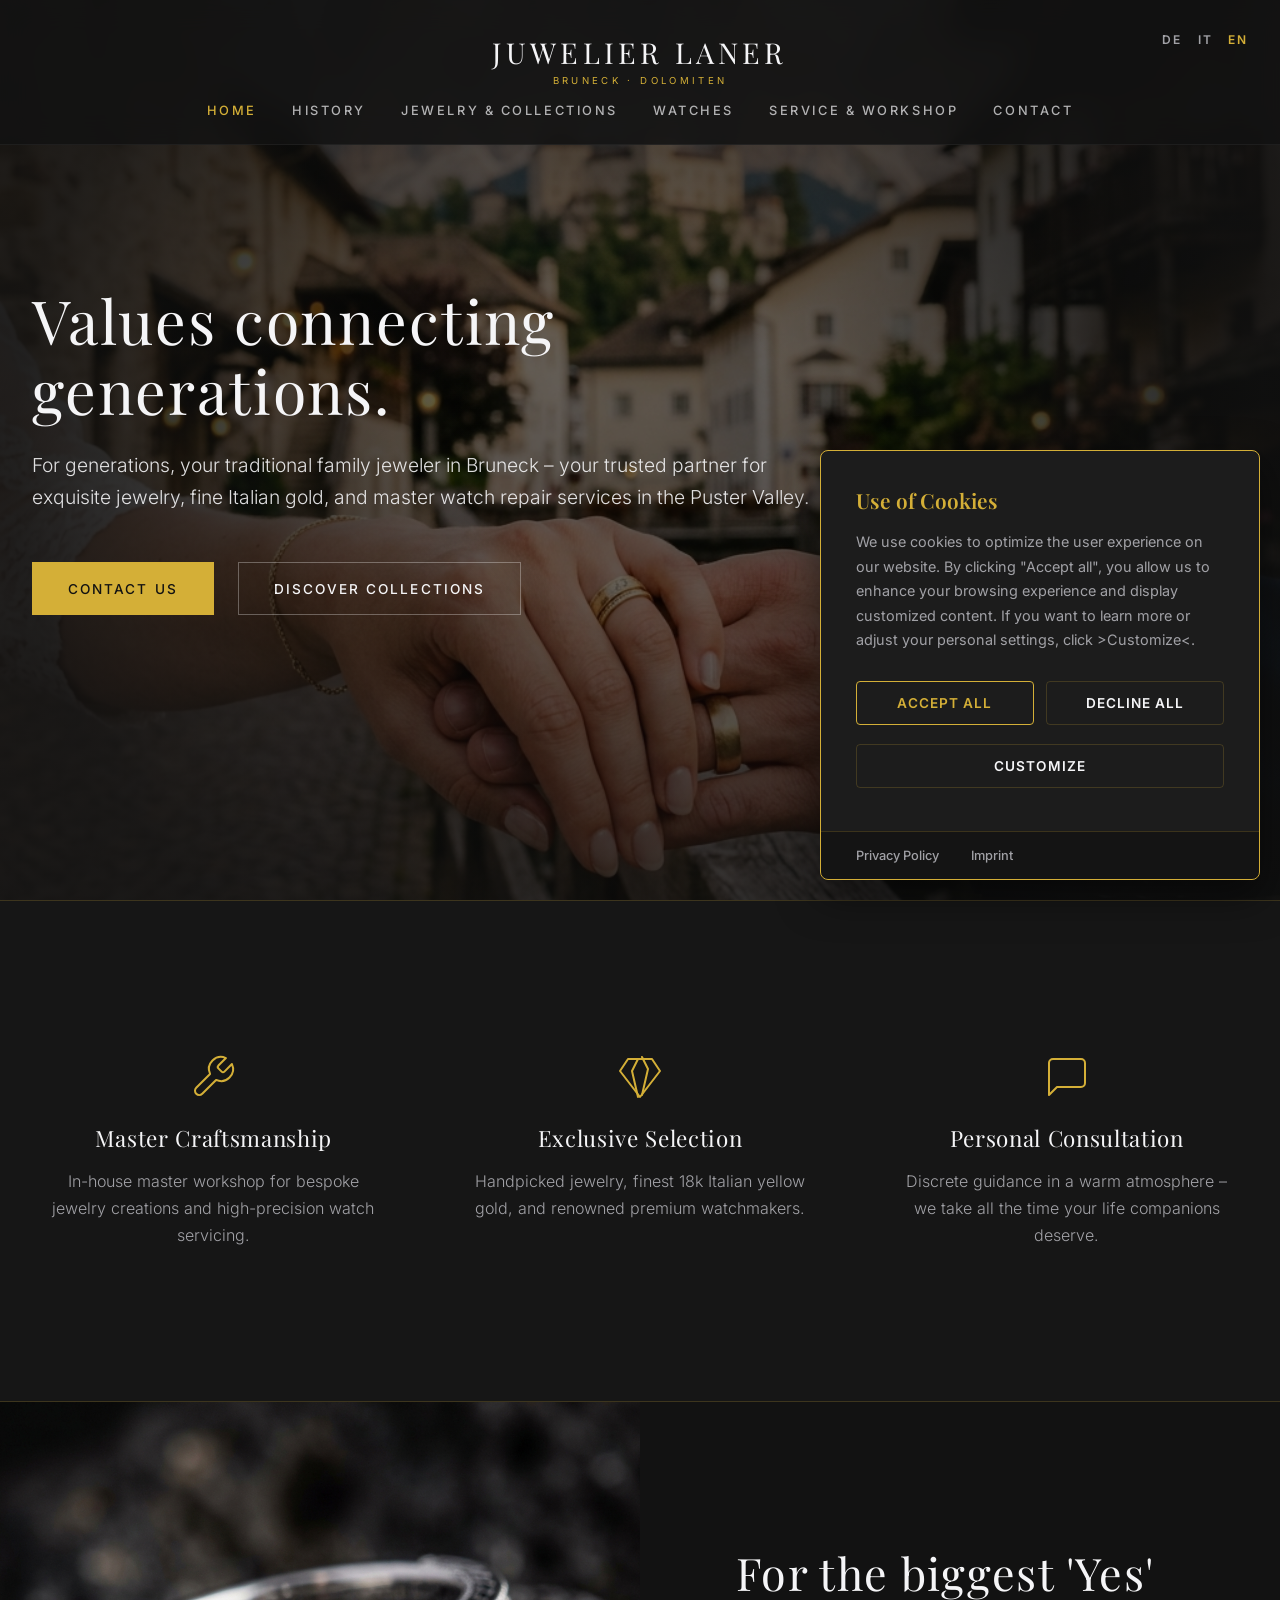
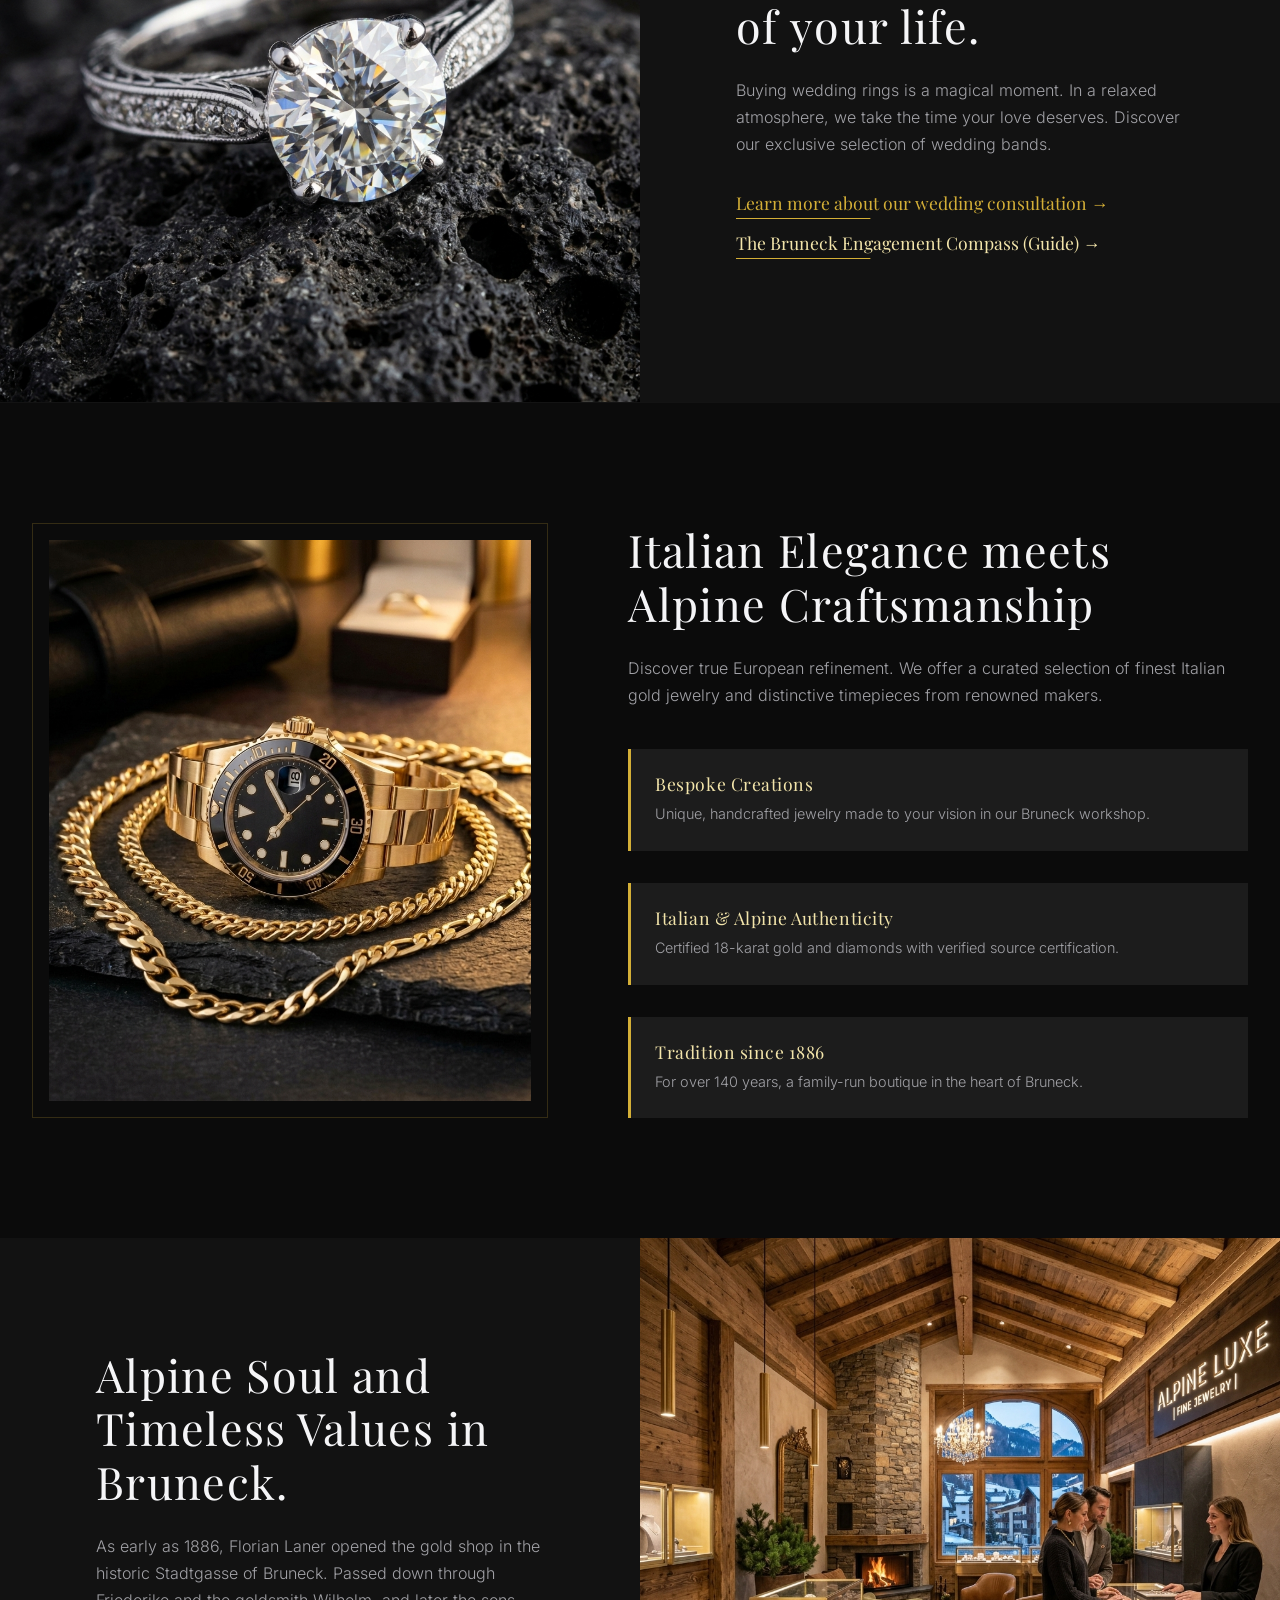
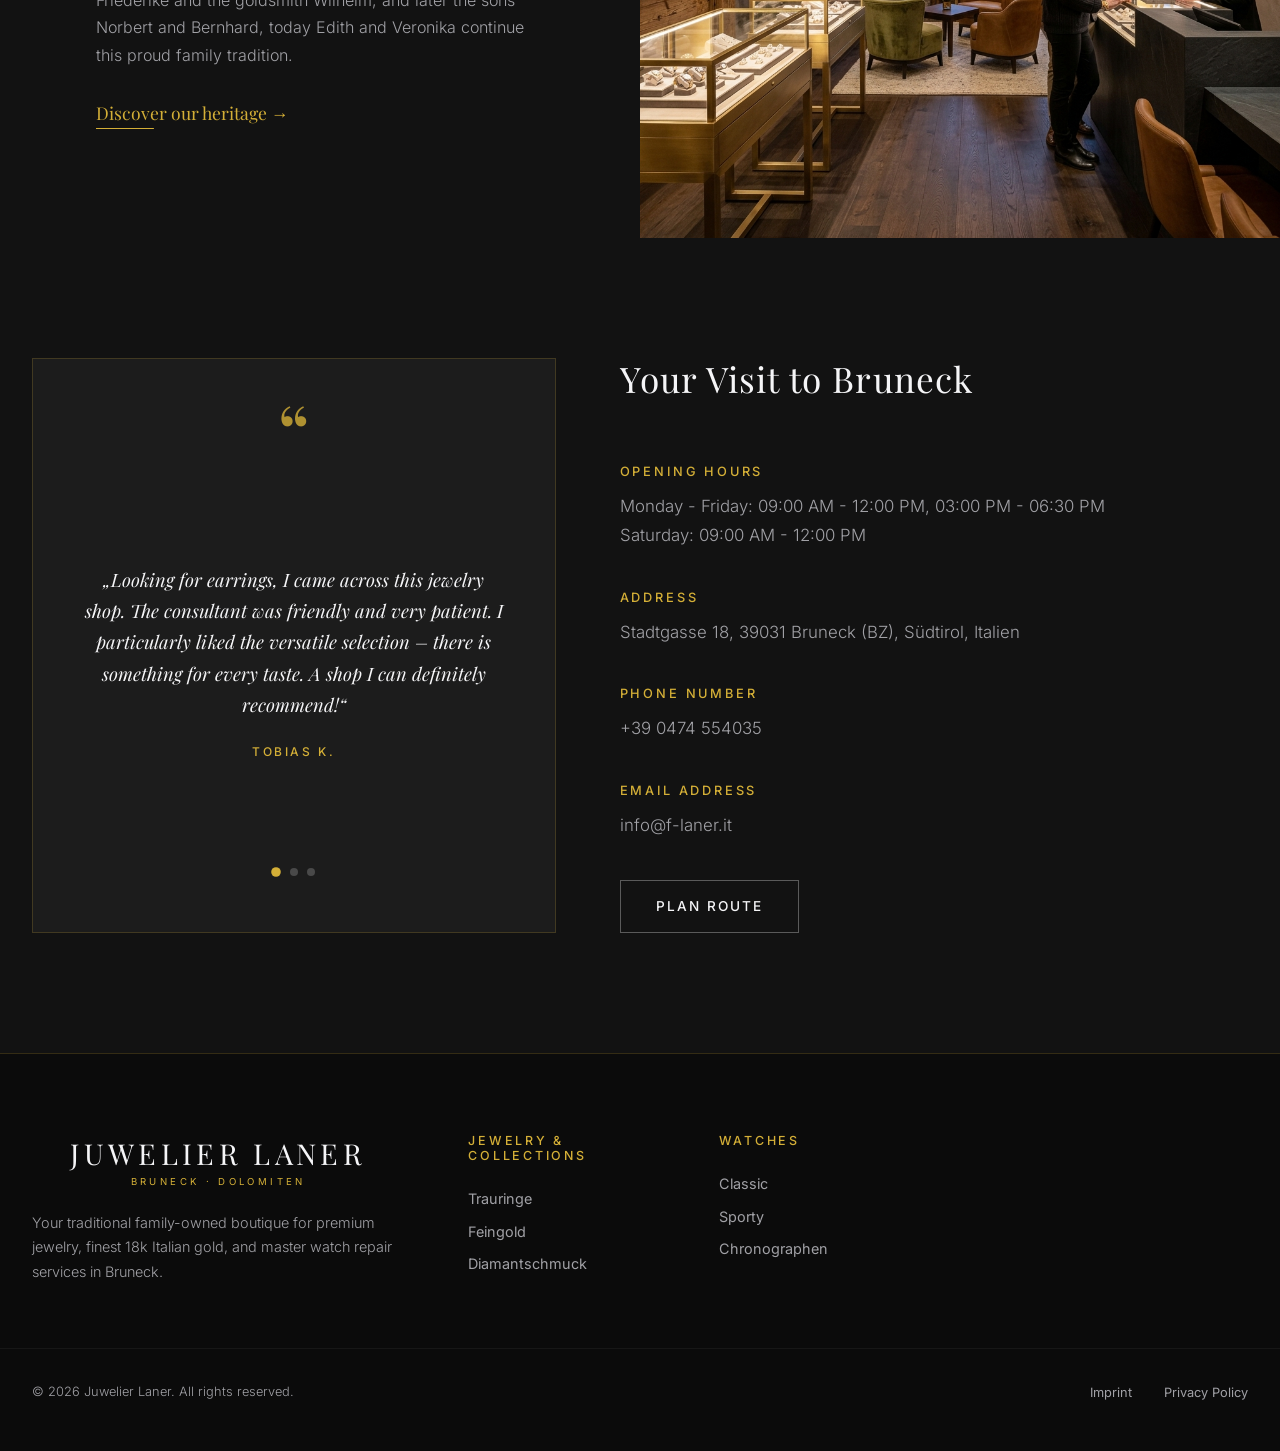
==== commit c936de3b: "Add files via upload" ====
--- a/index.html
+++ b/index.html
@@ -2,10 +2,13 @@
 <html lang="de">
 <head>
     <meta charset="UTF-8">
-    <meta name="viewport" content="width=device-width, initial-scale=1.0">
+    <meta name="viewport" content="width=device-width, initial-scale=1.0, viewport-fit=cover">
     <title>Juwelier Laner | Ihr Juwelier in Bruneck & Goldschmiede im Pustertal</title>
     <meta name="description" content="Seit Generationen Ihr Partner für erlesenen Schmuck, meisterhaftes Handwerk, Trauringe und zertifizierten Uhrenservice in Bruneck. Steuerfreies Einkaufen (Tax-Free) möglich.">
     <link rel="stylesheet" href="css/style.css">
+    <link rel="preload" href="fonts/UcC73FwrK3iLTeHuS_nVMrMxCp50SjIa1ZL7.woff2" as="font" type="font/woff2" crossorigin>
+    <link rel="preload" href="fonts/nuFiD-vYSZviVYUb_rj3ij__anPXDTzYgA.woff2" as="font" type="font/woff2" crossorigin>
+    <link rel="icon" type="image/png" href="images/favicon.png">
 </head>
 <body>
 
@@ -18,7 +21,7 @@
             </a>
 
             <!-- Mobile Hamburger Toggle -->
-            <button class="mobile-nav-toggle" id="mobile-toggle" aria-label="Menu Toggle">
+            <button class="mobile-nav-toggle" id="mobile-toggle" aria-label="Menu Toggle" aria-expanded="false" aria-controls="nav-links">
                 <span></span>
                 <span></span>
                 <span></span>
@@ -54,7 +57,7 @@
         <!-- Section 1: Hero -->
         <section class="hero">
             <div class="hero-bg">
-                <img src="images/hero_bruneck.png" alt="Couple's hands with custom 18k yellow gold wedding rings, historic town of Bruneck in Dolomites background">
+                <img src="images/hero_bruneck.png" alt="Couple's hands with custom 18k yellow gold wedding rings, historic town of Bruneck in Dolomites background" width="1920" height="1080">
             </div>
             <div class="hero-overlay"></div>
             <div class="container">
@@ -108,12 +111,15 @@
         <!-- Section 3: Focus Wedding -->
         <section class="split-section">
             <div class="split-image">
-                <img src="images/diamond_macro.png" alt="Macro studio photograph of a premium diamond engagement ring">
+                <img src="images/diamond_macro.png" alt="Macro studio photograph of a premium diamond engagement ring" loading="lazy" width="600" height="400">
             </div>
             <div class="split-content">
                 <h2 data-i18n="wedding-title">Für das größte „Ja“ Ihres Lebens.</h2>
-                <p data-i18n="wedding-text">Der Kauf von Eheringen ist ein magischer Moment. In entspannter Atmosphäre nehmen wir uns die Zeit, die Ihre Liebe verdient. Entdecken Sie handgefertigte Ringe aus Meisterhand.</p>
-                <a href="kontakt.html" class="gold-link" data-i18n="wedding-link">Mehr über unsere Trauring-Beratung erfahren →</a>
+                <p data-i18n="wedding-text">Der Kauf von Eheringen ist ein magischer Moment. In entspannter Atmosphäre nehmen wir uns die Zeit, die Ihre Liebe verdient. Entdecken Sie unsere exklusive Auswahl für den schönsten Tag im Leben.</p>
+                <div style="margin-top: 1.5rem; display: flex; flex-direction: column; gap: 0.8rem;">
+                    <a href="kontakt.html" class="gold-link" data-i18n="wedding-link">Mehr über unsere Trauring-Beratung erfahren →</a>
+                    <a href="verlobung.html" class="gold-link" data-i18n="verlobung-link" style="color: var(--gold-light);">Der Brunecker Verlobungs-Kompass (Ratgeber) →</a>
+                </div>
             </div>
         </section>
 
@@ -122,7 +128,7 @@
             <div class="container">
                 <div class="showcase-grid">
                     <div class="showcase-img">
-                        <img src="images/gold_watch_stone.png" alt="18k yellow gold Italian chains and luxury watches on dark stone">
+                        <img src="images/gold_watch_stone.png" alt="18k yellow gold Italian chains and luxury watches on dark stone" loading="lazy" width="600" height="400">
                     </div>
                     <div class="showcase-info">
                         <h2 data-i18n="intl-title">Italian Elegance meets Alpine Craftsmanship</h2>
@@ -158,7 +164,7 @@
                 <a href="geschichte.html" class="gold-link" data-i18n="heritage-link">Scopri l'artigianato locale →</a>
             </div>
             <div class="split-image">
-                <img src="images/boutique_interior.png" alt="Luxury jewelry boutique interior in Alpine Luxe design with wood and gold elements">
+                <img src="images/boutique_interior.png" alt="Luxury jewelry boutique interior in Alpine Luxe design with wood and gold elements" loading="lazy" width="600" height="400">
             </div>
         </section>
 
@@ -213,10 +219,10 @@
 
                         <div class="info-group">
                             <h4 data-i18n="label-email">E-Mail</h4>
-                            <p><a href="mailto:info@f-laner.it">info@f-laner.it</a></p>
-                        </div>
-
-                        <a href="https://maps.google.com/?q=Juwelier+Laner,+Stadtgasse+18,+39031+Bruneck" target="_blank" class="btn btn-secondary map-btn" data-i18n="route-btn">Route planen</a>
+                            <p><a href="#" class="email-lnk" data-user="info" data-domain="f-laner.it">info [at] f-laner.it</a></p>
+                        </div>
+
+                        <a href="https://maps.google.com/?q=Juwelier+Laner,+Stadtgasse+18,+39031+Bruneck" target="_blank" rel="noopener noreferrer" class="btn btn-secondary map-btn" data-i18n="route-btn">Route planen</a>
                     </div>
 
                 </div>
@@ -267,5 +273,15 @@
 
     <!-- Scripts -->
     <script src="js/main.js"></script>
+    <!-- Back to Top Button -->
+    <button id="back-to-top" aria-label="Back to Top" class="back-to-top-btn">
+        <svg xmlns="http://www.w3.org/2000/svg" width="20" height="20" viewBox="0 0 24 24" fill="none" stroke="currentColor" stroke-width="2" stroke-linecap="round" stroke-linejoin="round"><path d="m18 15-6-6-6 6"/></svg>
+    </button>
 </body>
 </html>
+
+
+
+
+
+
--- a/css/style.css
+++ b/css/style.css
@@ -1,4 +1,4 @@
-@import url('https://fonts.googleapis.com/css2?family=Inter:wght@300;400;500;600&family=Playfair+Display:ital,wght@0,400;0,600;0,700;1,400&display=swap');
+@import url('fonts.css');
 
 :root {
     --bg-dark: #121212;
@@ -53,6 +53,15 @@
     line-height: 1.2;
 }
 
+h1 {
+    font-size: 3.5rem;
+}
+
+h2 {
+    font-size: 2.2rem;
+    margin-bottom: 1.5rem;
+}
+
 p {
     font-size: 1rem;
     line-height: 1.7;
@@ -475,7 +484,8 @@
     }
 }
 
-.split-content h2 {
+.split-content h2,
+.showcase-info h2 {
     font-size: 2.8rem;
     margin-bottom: 1.5rem;
 }
@@ -520,7 +530,7 @@
     display: grid;
     grid-template-columns: 1fr 1.2fr;
     gap: 5rem;
-    align-items: center;
+    align-items: stretch;
 }
 
 @media (max-width: 992px) {
@@ -528,17 +538,29 @@
         grid-template-columns: 1fr;
         gap: 3rem;
     }
+    .showcase-img {
+        height: 500px;
+    }
+}
+
+@media (max-width: 576px) {
+    .showcase-img {
+        height: 350px;
+    }
 }
 
 .showcase-img {
     position: relative;
     border: 1px solid var(--border-color);
     padding: 1rem;
+    height: 100%;
+    display: flex;
 }
 
 .showcase-img img {
     object-fit: cover;
     width: 100%;
+    height: 100%;
 }
 
 .showcase-features {
@@ -942,12 +964,23 @@
     margin-bottom: 1.5rem;
 }
 
+@media (max-width: 768px) {
+    .showroom-intro h1 {
+        font-size: 2.2rem;
+        word-wrap: break-word;
+        word-break: break-word;
+        hyphens: auto;
+        -webkit-hyphens: auto;
+    }
+}
+
 .filter-bar {
     display: flex;
     justify-content: center;
     gap: 1.5rem;
     margin-bottom: 4rem;
     flex-wrap: wrap;
+    scroll-margin-top: calc(var(--header-height) + 2rem);
 }
 
 .filter-btn {
@@ -1000,6 +1033,11 @@
     width: 100%;
     height: 100%;
     object-fit: cover;
+    transition: var(--transition-smooth);
+}
+
+.product-card:hover .product-img img {
+    transform: scale(1.05);
 }
 
 .product-info {
@@ -1031,7 +1069,7 @@
 .product-meta {
     display: flex;
     justify-content: space-between;
-    align-items: center;
+    align-items: baseline;
     border-top: 1px solid rgba(255, 255, 255, 0.05);
     padding-top: 1.2rem;
 }
@@ -1040,6 +1078,7 @@
     font-family: var(--font-heading);
     font-size: 1.1rem;
     color: var(--text-light);
+    line-height: 1;
 }
 
 .product-cta {
@@ -1048,6 +1087,7 @@
     letter-spacing: 0.08em;
     color: var(--gold);
     font-weight: 500;
+    line-height: 1;
 }
 
 .product-cta:hover {
@@ -1094,8 +1134,35 @@
 
 /* Responsive Navigation Layout Overlay for Mobile */
 @media (max-width: 992px) {
+    .header-container {
+        padding: 0 1.5rem;
+    }
+
+    .logo .title {
+        font-size: 1.3rem;
+        letter-spacing: 0.1em;
+    }
+
+    .logo .subtitle {
+        font-size: 0.5rem;
+        letter-spacing: 0.25em;
+    }
+
+    .nav-actions {
+        order: 2;
+        margin-left: auto;
+        margin-right: 1.5rem;
+    }
+
+    .lang-switcher {
+        gap: 0.6rem;
+        font-size: 0.7rem;
+        letter-spacing: 0.05em;
+    }
+
     .mobile-nav-toggle {
         display: flex;
+        order: 3;
     }
 
     .nav-links {
@@ -1496,3 +1563,84 @@
     }
 }
 
+/* Responsive Typography Overrides */
+@media (max-width: 768px) {
+    h1, .showroom-intro h1 {
+        font-size: 1.8rem;
+    }
+    h2, .split-content h2, .showcase-info h2,
+    h3, .pillar-card h3 {
+        font-size: 1.3rem;
+    }
+}
+
+/* Custom Scrollbar for Webkit Browsers */
+::-webkit-scrollbar {
+    width: 8px;
+    height: 8px;
+}
+::-webkit-scrollbar-track {
+    background: var(--bg-dark);
+}
+::-webkit-scrollbar-thumb {
+    background: rgba(212, 175, 55, 0.2);
+    border-radius: 4px;
+    transition: var(--transition-smooth);
+}
+::-webkit-scrollbar-thumb:hover {
+    background: var(--gold);
+}
+
+/* Custom Scrollbar for Firefox */
+html {
+    scrollbar-width: thin;
+    scrollbar-color: rgba(212, 175, 55, 0.2) var(--bg-dark);
+}
+
+/* Premium Focus Rings for Accessibility */
+*:focus-visible {
+    outline: 2px solid var(--gold);
+    outline-offset: 4px;
+}
+
+/* Back to Top Button */
+.back-to-top-btn {
+    position: fixed;
+    bottom: 30px;
+    right: 30px;
+    width: 45px;
+    height: 45px;
+    border-radius: 50%;
+    background-color: var(--bg-card);
+    border: 1px solid var(--border-color);
+    color: var(--gold);
+    cursor: pointer;
+    display: flex;
+    align-items: center;
+    justify-content: center;
+    opacity: 0;
+    visibility: hidden;
+    transition: var(--transition-smooth);
+    z-index: 999;
+    box-shadow: 0 4px 15px rgba(0, 0, 0, 0.4);
+}
+.back-to-top-btn.visible {
+    opacity: 1;
+    visibility: visible;
+}
+.back-to-top-btn:hover {
+    background-color: var(--gold);
+    color: var(--bg-dark);
+    border-color: var(--gold);
+    transform: translateY(-3px);
+}
+@media (max-width: 768px) {
+    .back-to-top-btn {
+        bottom: 20px;
+        right: 20px;
+        width: 40px;
+        height: 40px;
+    }
+}
+
+
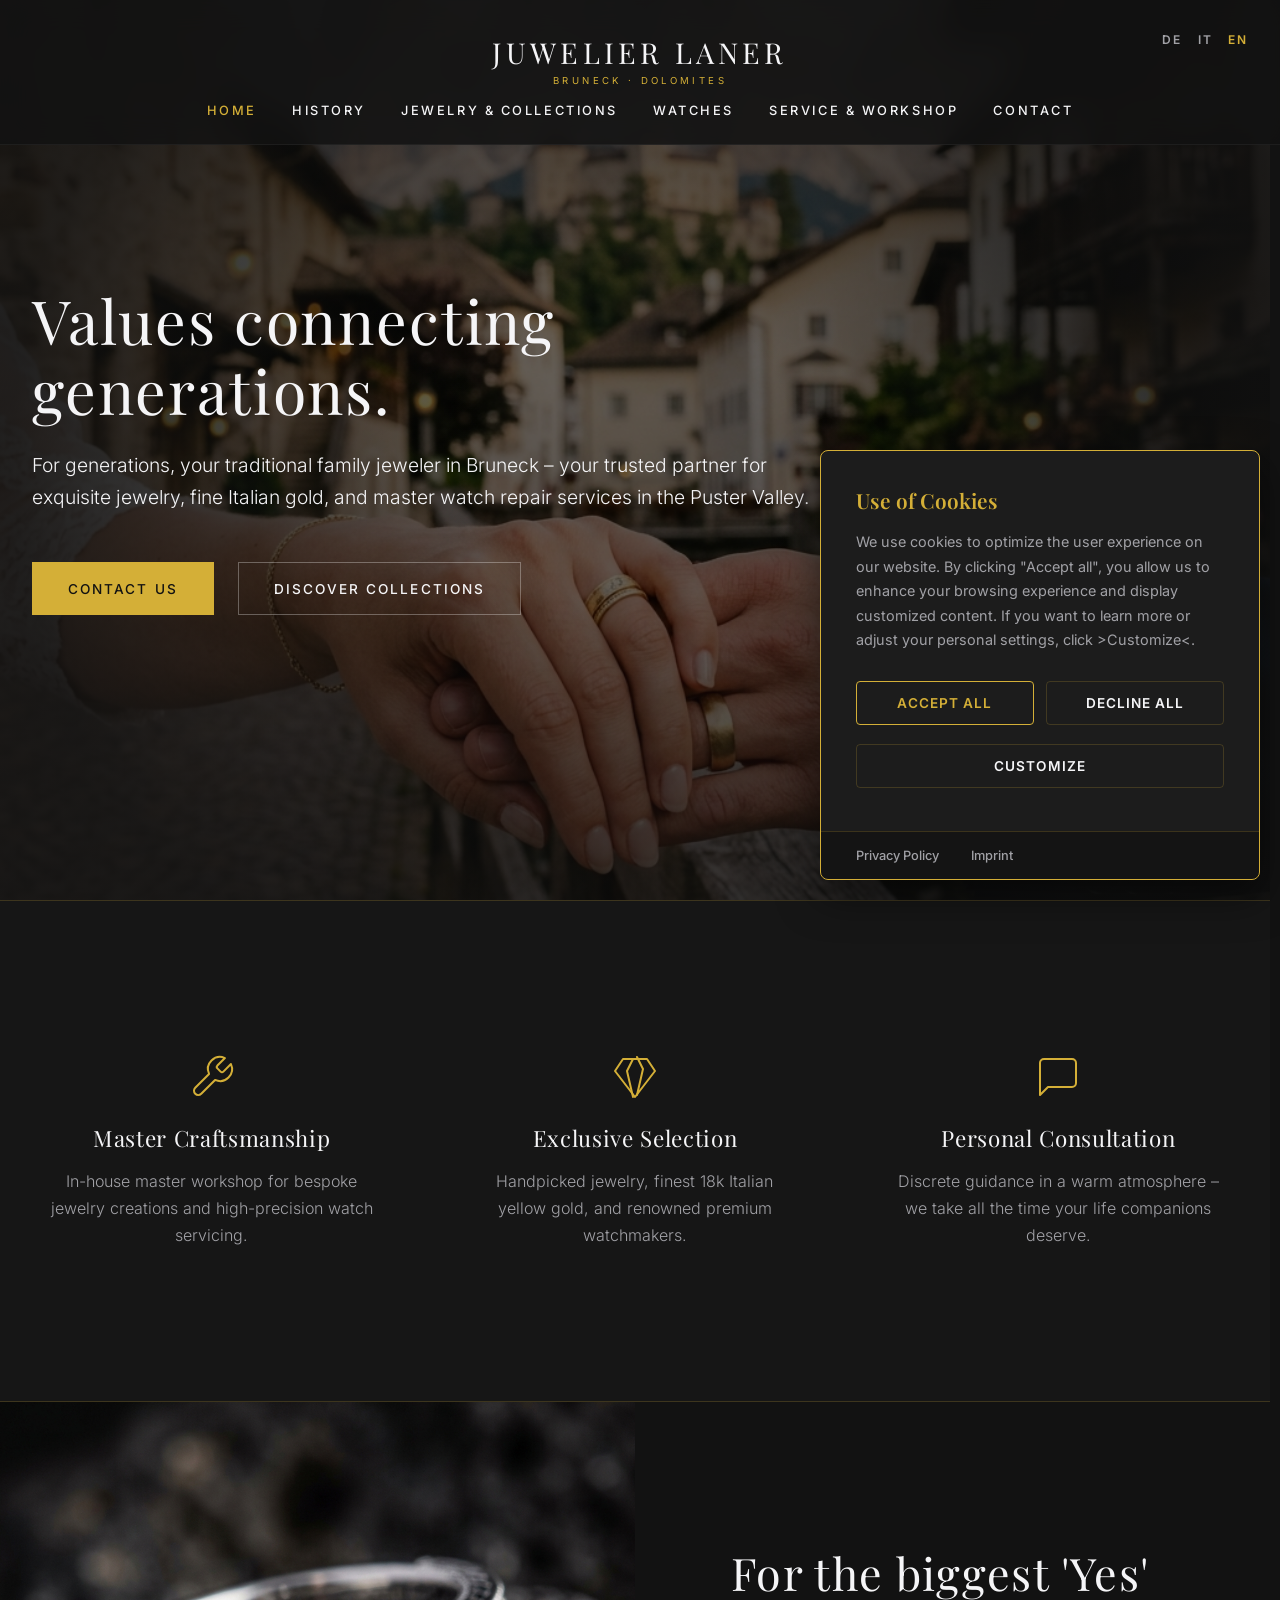
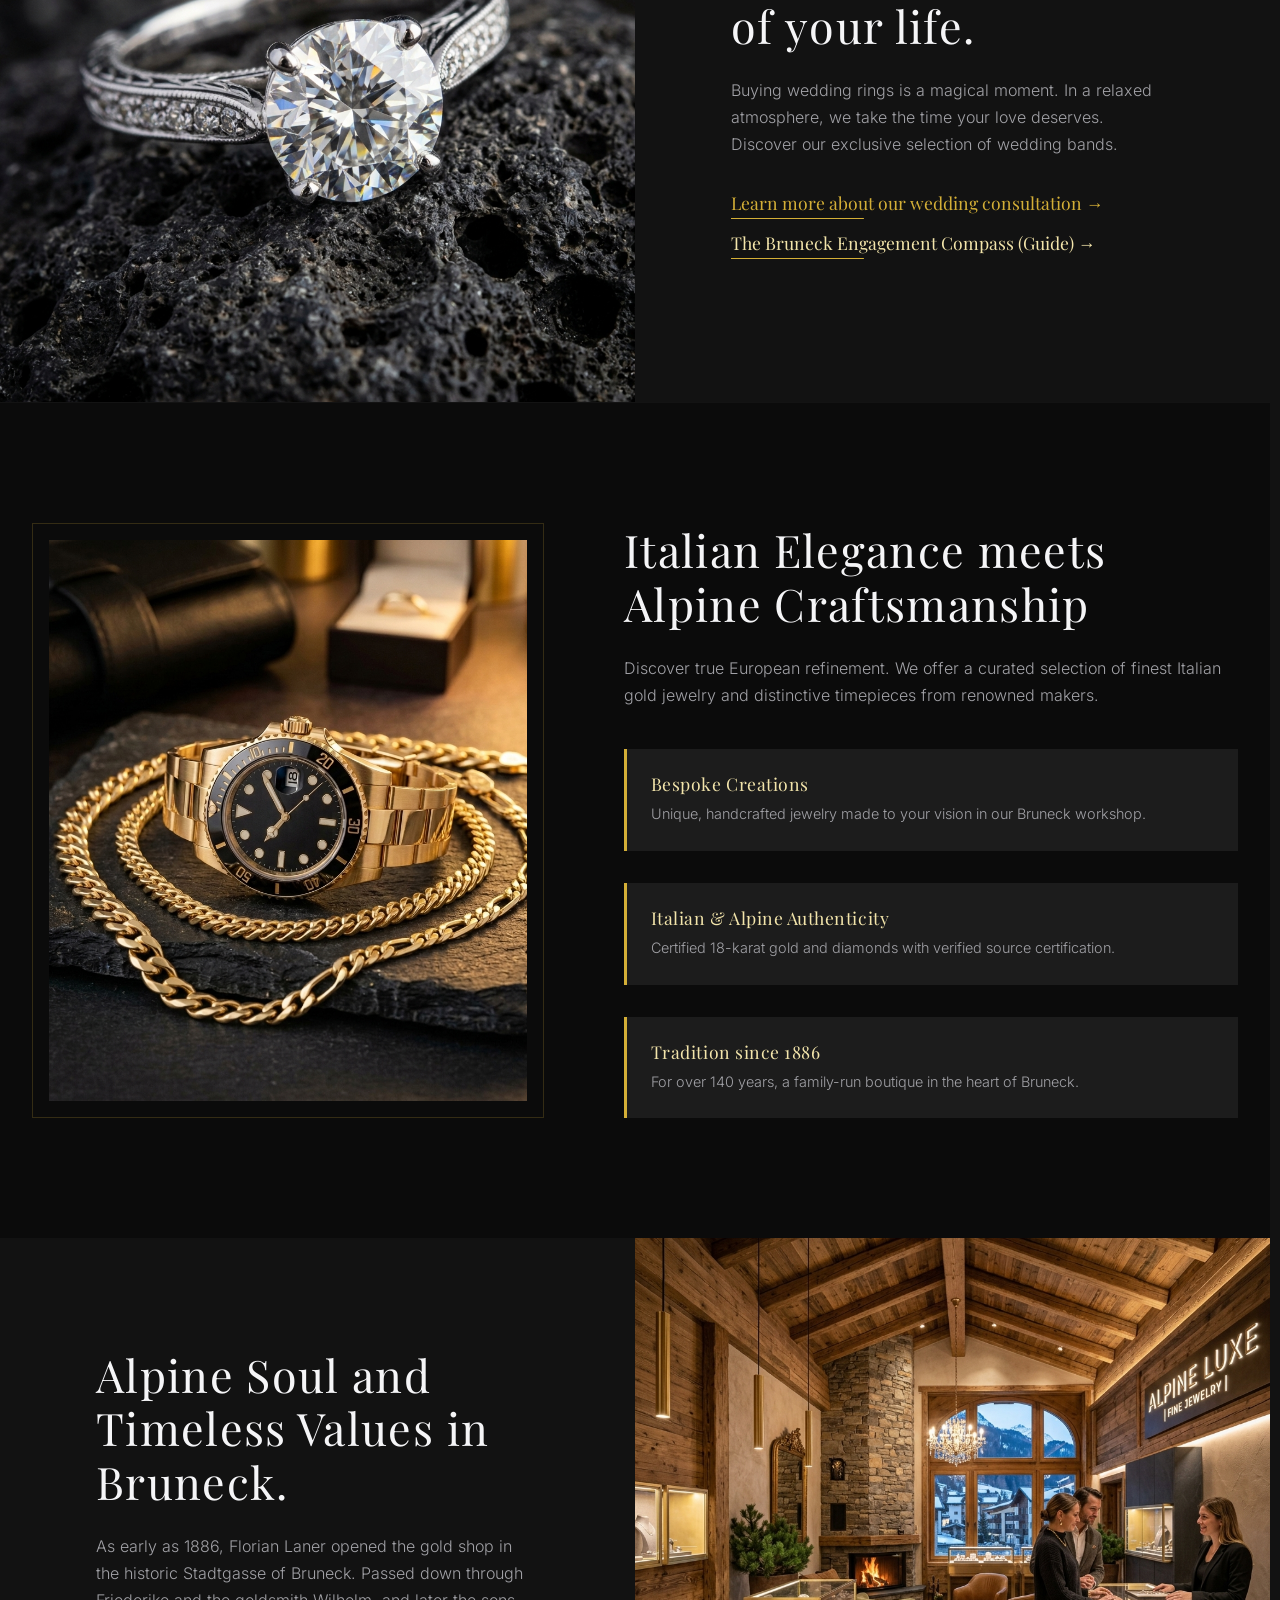
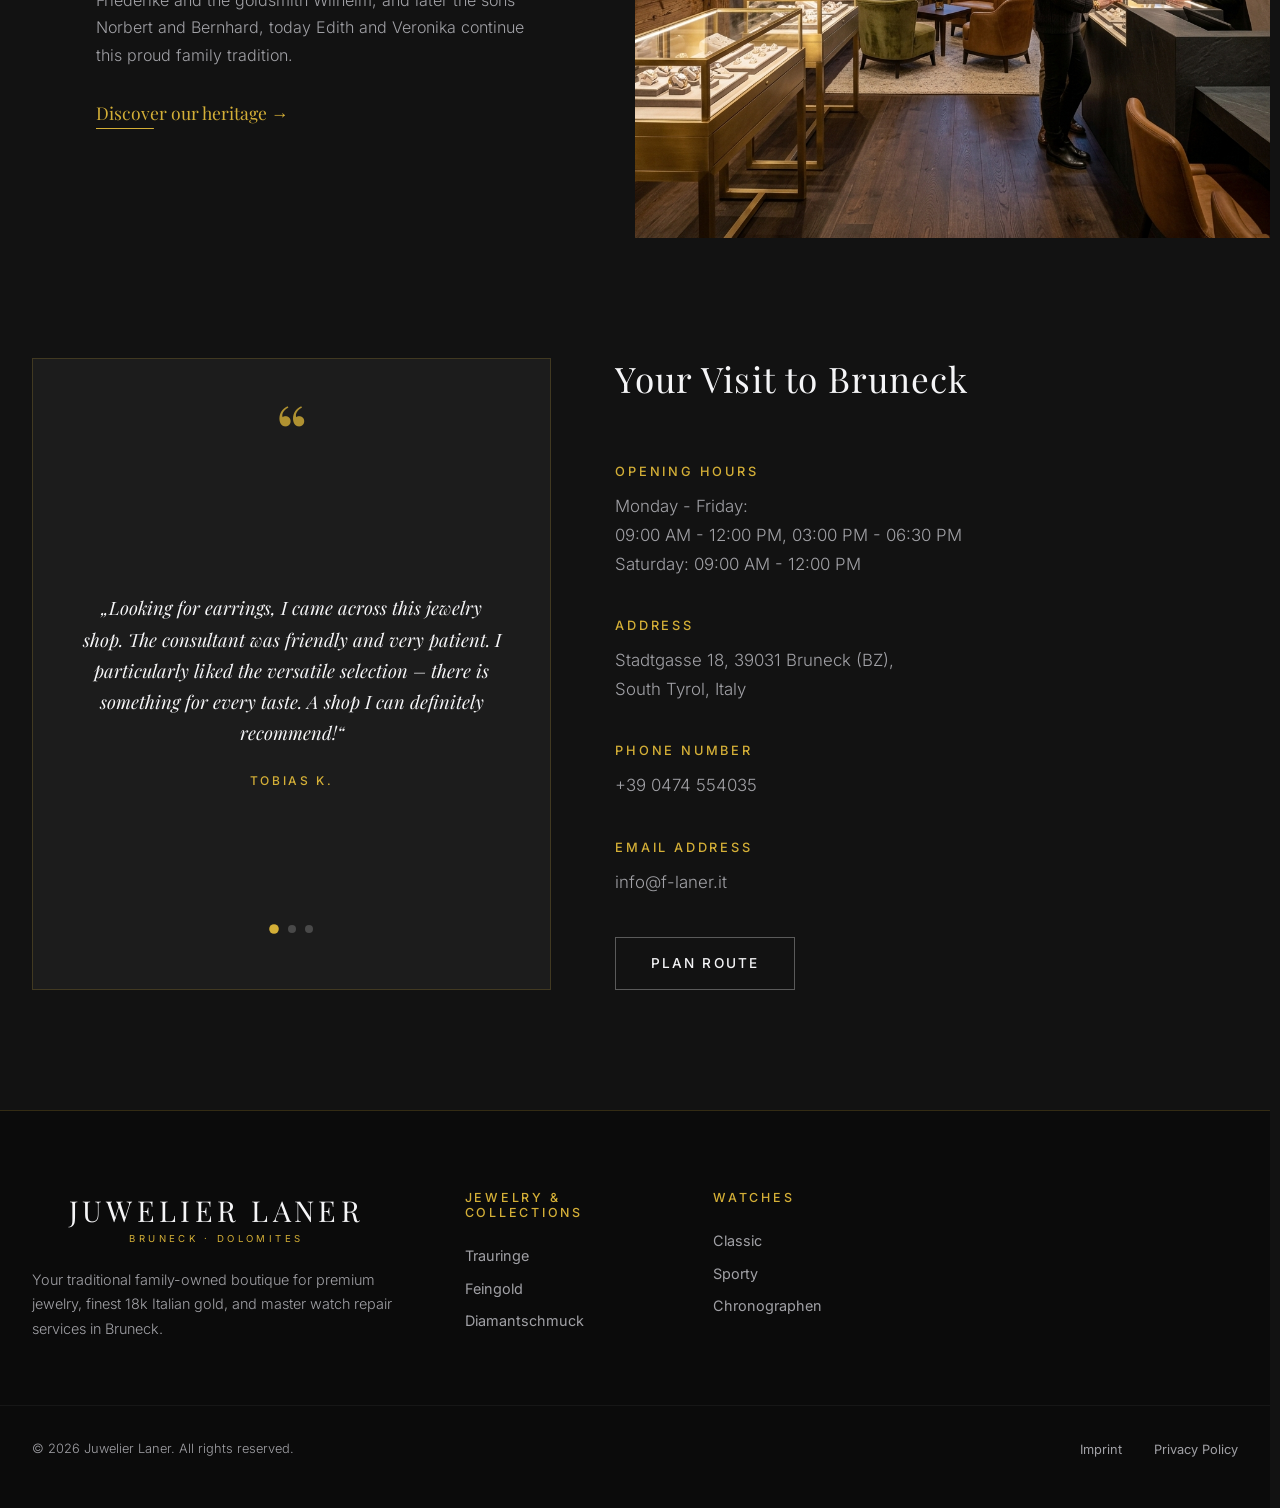
==== commit 22777ed8: "Add files via upload" ====
--- a/index.html
+++ b/index.html
@@ -5,10 +5,25 @@
     <meta name="viewport" content="width=device-width, initial-scale=1.0, viewport-fit=cover">
     <title>Juwelier Laner | Ihr Juwelier in Bruneck & Goldschmiede im Pustertal</title>
     <meta name="description" content="Seit Generationen Ihr Partner für erlesenen Schmuck, meisterhaftes Handwerk, Trauringe und zertifizierten Uhrenservice in Bruneck. Steuerfreies Einkaufen (Tax-Free) möglich.">
-    <link rel="stylesheet" href="css/style.css">
+        <!-- Preload key typography assets to prevent layout shifts -->
     <link rel="preload" href="fonts/UcC73FwrK3iLTeHuS_nVMrMxCp50SjIa1ZL7.woff2" as="font" type="font/woff2" crossorigin>
     <link rel="preload" href="fonts/nuFiD-vYSZviVYUb_rj3ij__anPXDTzYgA.woff2" as="font" type="font/woff2" crossorigin>
+    <link rel="stylesheet" href="css/fonts.css">
+    <link rel="stylesheet" href="css/style.css">
     <link rel="icon" type="image/png" href="images/favicon.png">
+    <script>
+        // Inline language detection to prevent Flash of Untranslated Content (FUTC)
+        (function() {
+            let lang = "de";
+            try {
+                const urlParams = new URLSearchParams(window.location.search);
+                lang = urlParams.get('lang') || localStorage.getItem("laner-lang") || "de";
+            } catch (e) {}
+            if (lang !== "de") {
+                document.documentElement.classList.add("lang-hiding");
+            }
+        })();
+    </script>
 </head>
 <body>
 
@@ -17,7 +32,7 @@
         <div class="container header-container">
             <a href="index.html" class="logo" id="header-logo">
                 <span class="title">Juwelier Laner</span>
-                <span class="subtitle">Bruneck · Dolomiten</span>
+                <span class="subtitle" data-i18n="logo-subtitle">Bruneck · Dolomiten</span>
             </a>
 
             <!-- Mobile Hamburger Toggle -->
@@ -35,7 +50,7 @@
                     <li><a href="schmuck.html" data-i18n="nav-schmuck">Schmuck & Kollektionen</a></li>
                     <li><a href="uhren.html" data-i18n="nav-uhren">Uhren</a></li>
                     <li><a href="service.html" data-i18n="nav-service">Service & Werkstatt</a></li>
-                    <li><a href="kontakt.html" data-i18n="nav-kontakt">Kontakt & Termin</a></li>
+                    <li><a href="kontakt.html" data-i18n="nav-kontakt">Kontakt</a></li>
                     
                 </ul>
             </nav>
@@ -203,13 +218,13 @@
                         
                         <div class="info-group">
                             <h4 data-i18n="hours-title">Öffnungszeiten</h4>
-                            <p data-i18n="hours-weekdays">Montag - Freitag: 09:00 - 12:00 Uhr, 15:00 - 18:30 Uhr</p>
+                            <p data-i18n="hours-weekdays">Montag - Freitag:<br>09:00 - 12:00 Uhr, 15:00 - 18:30 Uhr</p>
                             <p data-i18n="hours-sat">Samstag: 09:00 - 12:00 Uhr</p>
                         </div>
 
                         <div class="info-group">
                             <h4 data-i18n="address-title">Adresse</h4>
-                            <p>Stadtgasse 18, 39031 Bruneck (BZ), Südtirol, Italien</p>
+                            <p data-i18n="address-text">Stadtgasse 18, 39031 Bruneck (BZ),<br>Südtirol, Italien</p>
                         </div>
 
                         <div class="info-group">
@@ -237,7 +252,7 @@
             <div class="footer-brand">
                 <a href="index.html" class="logo">
                     <span class="title">Juwelier Laner</span>
-                    <span class="subtitle">Bruneck · Dolomiten</span>
+                    <span class="subtitle" data-i18n="logo-subtitle">Bruneck · Dolomiten</span>
                 </a>
                 <p data-i18n="footer-desc" style="margin-top: 1rem;">Ihr traditionsreiches Familienunternehmen für edlen Schmuck, feines italienisches Gold und zertifizierten Uhrenservice in Bruneck.</p>
             </div>
@@ -285,3 +300,4 @@
 
 
 
+
--- a/css/fonts.css
+++ b/css/fonts.css
@@ -0,0 +1,397 @@
+﻿/* cyrillic-ext */
+@font-face {
+  font-family: 'Inter';
+  font-style: normal;
+  font-weight: 300;
+  font-display: block;
+  src: url(../fonts/UcC73FwrK3iLTeHuS_nVMrMxCp50SjIa2JL7SUc.woff2) format('woff2');
+  unicode-range: U+0460-052F, U+1C80-1C8A, U+20B4, U+2DE0-2DFF, U+A640-A69F, U+FE2E-FE2F;
+}
+/* cyrillic */
+@font-face {
+  font-family: 'Inter';
+  font-style: normal;
+  font-weight: 300;
+  font-display: block;
+  src: url(../fonts/UcC73FwrK3iLTeHuS_nVMrMxCp50SjIa0ZL7SUc.woff2) format('woff2');
+  unicode-range: U+0301, U+0400-045F, U+0490-0491, U+04B0-04B1, U+2116;
+}
+/* greek-ext */
+@font-face {
+  font-family: 'Inter';
+  font-style: normal;
+  font-weight: 300;
+  font-display: block;
+  src: url(../fonts/UcC73FwrK3iLTeHuS_nVMrMxCp50SjIa2ZL7SUc.woff2) format('woff2');
+  unicode-range: U+1F00-1FFF;
+}
+/* greek */
+@font-face {
+  font-family: 'Inter';
+  font-style: normal;
+  font-weight: 300;
+  font-display: block;
+  src: url(../fonts/UcC73FwrK3iLTeHuS_nVMrMxCp50SjIa1pL7SUc.woff2) format('woff2');
+  unicode-range: U+0370-0377, U+037A-037F, U+0384-038A, U+038C, U+038E-03A1, U+03A3-03FF;
+}
+/* vietnamese */
+@font-face {
+  font-family: 'Inter';
+  font-style: normal;
+  font-weight: 300;
+  font-display: block;
+  src: url(../fonts/UcC73FwrK3iLTeHuS_nVMrMxCp50SjIa2pL7SUc.woff2) format('woff2');
+  unicode-range: U+0102-0103, U+0110-0111, U+0128-0129, U+0168-0169, U+01A0-01A1, U+01AF-01B0, U+0300-0301, U+0303-0304, U+0308-0309, U+0323, U+0329, U+1EA0-1EF9, U+20AB;
+}
+/* latin-ext */
+@font-face {
+  font-family: 'Inter';
+  font-style: normal;
+  font-weight: 300;
+  font-display: block;
+  src: url(../fonts/UcC73FwrK3iLTeHuS_nVMrMxCp50SjIa25L7SUc.woff2) format('woff2');
+  unicode-range: U+0100-02BA, U+02BD-02C5, U+02C7-02CC, U+02CE-02D7, U+02DD-02FF, U+0304, U+0308, U+0329, U+1D00-1DBF, U+1E00-1E9F, U+1EF2-1EFF, U+2020, U+20A0-20AB, U+20AD-20C0, U+2113, U+2C60-2C7F, U+A720-A7FF;
+}
+/* latin */
+@font-face {
+  font-family: 'Inter';
+  font-style: normal;
+  font-weight: 300;
+  font-display: block;
+  src: url(../fonts/UcC73FwrK3iLTeHuS_nVMrMxCp50SjIa1ZL7.woff2) format('woff2');
+  unicode-range: U+0000-00FF, U+0131, U+0152-0153, U+02BB-02BC, U+02C6, U+02DA, U+02DC, U+0304, U+0308, U+0329, U+2000-206F, U+20AC, U+2122, U+2191, U+2193, U+2212, U+2215, U+FEFF, U+FFFD;
+}
+/* cyrillic-ext */
+@font-face {
+  font-family: 'Inter';
+  font-style: normal;
+  font-weight: 400;
+  font-display: block;
+  src: url(../fonts/UcC73FwrK3iLTeHuS_nVMrMxCp50SjIa2JL7SUc.woff2) format('woff2');
+  unicode-range: U+0460-052F, U+1C80-1C8A, U+20B4, U+2DE0-2DFF, U+A640-A69F, U+FE2E-FE2F;
+}
+/* cyrillic */
+@font-face {
+  font-family: 'Inter';
+  font-style: normal;
+  font-weight: 400;
+  font-display: block;
+  src: url(../fonts/UcC73FwrK3iLTeHuS_nVMrMxCp50SjIa0ZL7SUc.woff2) format('woff2');
+  unicode-range: U+0301, U+0400-045F, U+0490-0491, U+04B0-04B1, U+2116;
+}
+/* greek-ext */
+@font-face {
+  font-family: 'Inter';
+  font-style: normal;
+  font-weight: 400;
+  font-display: block;
+  src: url(../fonts/UcC73FwrK3iLTeHuS_nVMrMxCp50SjIa2ZL7SUc.woff2) format('woff2');
+  unicode-range: U+1F00-1FFF;
+}
+/* greek */
+@font-face {
+  font-family: 'Inter';
+  font-style: normal;
+  font-weight: 400;
+  font-display: block;
+  src: url(../fonts/UcC73FwrK3iLTeHuS_nVMrMxCp50SjIa1pL7SUc.woff2) format('woff2');
+  unicode-range: U+0370-0377, U+037A-037F, U+0384-038A, U+038C, U+038E-03A1, U+03A3-03FF;
+}
+/* vietnamese */
+@font-face {
+  font-family: 'Inter';
+  font-style: normal;
+  font-weight: 400;
+  font-display: block;
+  src: url(../fonts/UcC73FwrK3iLTeHuS_nVMrMxCp50SjIa2pL7SUc.woff2) format('woff2');
+  unicode-range: U+0102-0103, U+0110-0111, U+0128-0129, U+0168-0169, U+01A0-01A1, U+01AF-01B0, U+0300-0301, U+0303-0304, U+0308-0309, U+0323, U+0329, U+1EA0-1EF9, U+20AB;
+}
+/* latin-ext */
+@font-face {
+  font-family: 'Inter';
+  font-style: normal;
+  font-weight: 400;
+  font-display: block;
+  src: url(../fonts/UcC73FwrK3iLTeHuS_nVMrMxCp50SjIa25L7SUc.woff2) format('woff2');
+  unicode-range: U+0100-02BA, U+02BD-02C5, U+02C7-02CC, U+02CE-02D7, U+02DD-02FF, U+0304, U+0308, U+0329, U+1D00-1DBF, U+1E00-1E9F, U+1EF2-1EFF, U+2020, U+20A0-20AB, U+20AD-20C0, U+2113, U+2C60-2C7F, U+A720-A7FF;
+}
+/* latin */
+@font-face {
+  font-family: 'Inter';
+  font-style: normal;
+  font-weight: 400;
+  font-display: block;
+  src: url(../fonts/UcC73FwrK3iLTeHuS_nVMrMxCp50SjIa1ZL7.woff2) format('woff2');
+  unicode-range: U+0000-00FF, U+0131, U+0152-0153, U+02BB-02BC, U+02C6, U+02DA, U+02DC, U+0304, U+0308, U+0329, U+2000-206F, U+20AC, U+2122, U+2191, U+2193, U+2212, U+2215, U+FEFF, U+FFFD;
+}
+/* cyrillic-ext */
+@font-face {
+  font-family: 'Inter';
+  font-style: normal;
+  font-weight: 500;
+  font-display: block;
+  src: url(../fonts/UcC73FwrK3iLTeHuS_nVMrMxCp50SjIa2JL7SUc.woff2) format('woff2');
+  unicode-range: U+0460-052F, U+1C80-1C8A, U+20B4, U+2DE0-2DFF, U+A640-A69F, U+FE2E-FE2F;
+}
+/* cyrillic */
+@font-face {
+  font-family: 'Inter';
+  font-style: normal;
+  font-weight: 500;
+  font-display: block;
+  src: url(../fonts/UcC73FwrK3iLTeHuS_nVMrMxCp50SjIa0ZL7SUc.woff2) format('woff2');
+  unicode-range: U+0301, U+0400-045F, U+0490-0491, U+04B0-04B1, U+2116;
+}
+/* greek-ext */
+@font-face {
+  font-family: 'Inter';
+  font-style: normal;
+  font-weight: 500;
+  font-display: block;
+  src: url(../fonts/UcC73FwrK3iLTeHuS_nVMrMxCp50SjIa2ZL7SUc.woff2) format('woff2');
+  unicode-range: U+1F00-1FFF;
+}
+/* greek */
+@font-face {
+  font-family: 'Inter';
+  font-style: normal;
+  font-weight: 500;
+  font-display: block;
+  src: url(../fonts/UcC73FwrK3iLTeHuS_nVMrMxCp50SjIa1pL7SUc.woff2) format('woff2');
+  unicode-range: U+0370-0377, U+037A-037F, U+0384-038A, U+038C, U+038E-03A1, U+03A3-03FF;
+}
+/* vietnamese */
+@font-face {
+  font-family: 'Inter';
+  font-style: normal;
+  font-weight: 500;
+  font-display: block;
+  src: url(../fonts/UcC73FwrK3iLTeHuS_nVMrMxCp50SjIa2pL7SUc.woff2) format('woff2');
+  unicode-range: U+0102-0103, U+0110-0111, U+0128-0129, U+0168-0169, U+01A0-01A1, U+01AF-01B0, U+0300-0301, U+0303-0304, U+0308-0309, U+0323, U+0329, U+1EA0-1EF9, U+20AB;
+}
+/* latin-ext */
+@font-face {
+  font-family: 'Inter';
+  font-style: normal;
+  font-weight: 500;
+  font-display: block;
+  src: url(../fonts/UcC73FwrK3iLTeHuS_nVMrMxCp50SjIa25L7SUc.woff2) format('woff2');
+  unicode-range: U+0100-02BA, U+02BD-02C5, U+02C7-02CC, U+02CE-02D7, U+02DD-02FF, U+0304, U+0308, U+0329, U+1D00-1DBF, U+1E00-1E9F, U+1EF2-1EFF, U+2020, U+20A0-20AB, U+20AD-20C0, U+2113, U+2C60-2C7F, U+A720-A7FF;
+}
+/* latin */
+@font-face {
+  font-family: 'Inter';
+  font-style: normal;
+  font-weight: 500;
+  font-display: block;
+  src: url(../fonts/UcC73FwrK3iLTeHuS_nVMrMxCp50SjIa1ZL7.woff2) format('woff2');
+  unicode-range: U+0000-00FF, U+0131, U+0152-0153, U+02BB-02BC, U+02C6, U+02DA, U+02DC, U+0304, U+0308, U+0329, U+2000-206F, U+20AC, U+2122, U+2191, U+2193, U+2212, U+2215, U+FEFF, U+FFFD;
+}
+/* cyrillic-ext */
+@font-face {
+  font-family: 'Inter';
+  font-style: normal;
+  font-weight: 600;
+  font-display: block;
+  src: url(../fonts/UcC73FwrK3iLTeHuS_nVMrMxCp50SjIa2JL7SUc.woff2) format('woff2');
+  unicode-range: U+0460-052F, U+1C80-1C8A, U+20B4, U+2DE0-2DFF, U+A640-A69F, U+FE2E-FE2F;
+}
+/* cyrillic */
+@font-face {
+  font-family: 'Inter';
+  font-style: normal;
+  font-weight: 600;
+  font-display: block;
+  src: url(../fonts/UcC73FwrK3iLTeHuS_nVMrMxCp50SjIa0ZL7SUc.woff2) format('woff2');
+  unicode-range: U+0301, U+0400-045F, U+0490-0491, U+04B0-04B1, U+2116;
+}
+/* greek-ext */
+@font-face {
+  font-family: 'Inter';
+  font-style: normal;
+  font-weight: 600;
+  font-display: block;
+  src: url(../fonts/UcC73FwrK3iLTeHuS_nVMrMxCp50SjIa2ZL7SUc.woff2) format('woff2');
+  unicode-range: U+1F00-1FFF;
+}
+/* greek */
+@font-face {
+  font-family: 'Inter';
+  font-style: normal;
+  font-weight: 600;
+  font-display: block;
+  src: url(../fonts/UcC73FwrK3iLTeHuS_nVMrMxCp50SjIa1pL7SUc.woff2) format('woff2');
+  unicode-range: U+0370-0377, U+037A-037F, U+0384-038A, U+038C, U+038E-03A1, U+03A3-03FF;
+}
+/* vietnamese */
+@font-face {
+  font-family: 'Inter';
+  font-style: normal;
+  font-weight: 600;
+  font-display: block;
+  src: url(../fonts/UcC73FwrK3iLTeHuS_nVMrMxCp50SjIa2pL7SUc.woff2) format('woff2');
+  unicode-range: U+0102-0103, U+0110-0111, U+0128-0129, U+0168-0169, U+01A0-01A1, U+01AF-01B0, U+0300-0301, U+0303-0304, U+0308-0309, U+0323, U+0329, U+1EA0-1EF9, U+20AB;
+}
+/* latin-ext */
+@font-face {
+  font-family: 'Inter';
+  font-style: normal;
+  font-weight: 600;
+  font-display: block;
+  src: url(../fonts/UcC73FwrK3iLTeHuS_nVMrMxCp50SjIa25L7SUc.woff2) format('woff2');
+  unicode-range: U+0100-02BA, U+02BD-02C5, U+02C7-02CC, U+02CE-02D7, U+02DD-02FF, U+0304, U+0308, U+0329, U+1D00-1DBF, U+1E00-1E9F, U+1EF2-1EFF, U+2020, U+20A0-20AB, U+20AD-20C0, U+2113, U+2C60-2C7F, U+A720-A7FF;
+}
+/* latin */
+@font-face {
+  font-family: 'Inter';
+  font-style: normal;
+  font-weight: 600;
+  font-display: block;
+  src: url(../fonts/UcC73FwrK3iLTeHuS_nVMrMxCp50SjIa1ZL7.woff2) format('woff2');
+  unicode-range: U+0000-00FF, U+0131, U+0152-0153, U+02BB-02BC, U+02C6, U+02DA, U+02DC, U+0304, U+0308, U+0329, U+2000-206F, U+20AC, U+2122, U+2191, U+2193, U+2212, U+2215, U+FEFF, U+FFFD;
+}
+/* cyrillic */
+@font-face {
+  font-family: 'Playfair Display';
+  font-style: italic;
+  font-weight: 400;
+  font-display: block;
+  src: url(../fonts/nuFRD-vYSZviVYUb_rj3ij__anPXDTnCjmHKM4nYO7KN_qiTXtXA-W2r.woff2) format('woff2');
+  unicode-range: U+0301, U+0400-045F, U+0490-0491, U+04B0-04B1, U+2116;
+}
+/* vietnamese */
+@font-face {
+  font-family: 'Playfair Display';
+  font-style: italic;
+  font-weight: 400;
+  font-display: block;
+  src: url(../fonts/nuFRD-vYSZviVYUb_rj3ij__anPXDTnCjmHKM4nYO7KN_qiTXt7A-W2r.woff2) format('woff2');
+  unicode-range: U+0102-0103, U+0110-0111, U+0128-0129, U+0168-0169, U+01A0-01A1, U+01AF-01B0, U+0300-0301, U+0303-0304, U+0308-0309, U+0323, U+0329, U+1EA0-1EF9, U+20AB;
+}
+/* latin-ext */
+@font-face {
+  font-family: 'Playfair Display';
+  font-style: italic;
+  font-weight: 400;
+  font-display: block;
+  src: url(../fonts/nuFRD-vYSZviVYUb_rj3ij__anPXDTnCjmHKM4nYO7KN_qiTXt_A-W2r.woff2) format('woff2');
+  unicode-range: U+0100-02BA, U+02BD-02C5, U+02C7-02CC, U+02CE-02D7, U+02DD-02FF, U+0304, U+0308, U+0329, U+1D00-1DBF, U+1E00-1E9F, U+1EF2-1EFF, U+2020, U+20A0-20AB, U+20AD-20C0, U+2113, U+2C60-2C7F, U+A720-A7FF;
+}
+/* latin */
+@font-face {
+  font-family: 'Playfair Display';
+  font-style: italic;
+  font-weight: 400;
+  font-display: block;
+  src: url(../fonts/nuFRD-vYSZviVYUb_rj3ij__anPXDTnCjmHKM4nYO7KN_qiTXtHA-Q.woff2) format('woff2');
+  unicode-range: U+0000-00FF, U+0131, U+0152-0153, U+02BB-02BC, U+02C6, U+02DA, U+02DC, U+0304, U+0308, U+0329, U+2000-206F, U+20AC, U+2122, U+2191, U+2193, U+2212, U+2215, U+FEFF, U+FFFD;
+}
+/* cyrillic */
+@font-face {
+  font-family: 'Playfair Display';
+  font-style: normal;
+  font-weight: 400;
+  font-display: block;
+  src: url(../fonts/nuFiD-vYSZviVYUb_rj3ij__anPXDTjYgFE_.woff2) format('woff2');
+  unicode-range: U+0301, U+0400-045F, U+0490-0491, U+04B0-04B1, U+2116;
+}
+/* vietnamese */
+@font-face {
+  font-family: 'Playfair Display';
+  font-style: normal;
+  font-weight: 400;
+  font-display: block;
+  src: url(../fonts/nuFiD-vYSZviVYUb_rj3ij__anPXDTPYgFE_.woff2) format('woff2');
+  unicode-range: U+0102-0103, U+0110-0111, U+0128-0129, U+0168-0169, U+01A0-01A1, U+01AF-01B0, U+0300-0301, U+0303-0304, U+0308-0309, U+0323, U+0329, U+1EA0-1EF9, U+20AB;
+}
+/* latin-ext */
+@font-face {
+  font-family: 'Playfair Display';
+  font-style: normal;
+  font-weight: 400;
+  font-display: block;
+  src: url(../fonts/nuFiD-vYSZviVYUb_rj3ij__anPXDTLYgFE_.woff2) format('woff2');
+  unicode-range: U+0100-02BA, U+02BD-02C5, U+02C7-02CC, U+02CE-02D7, U+02DD-02FF, U+0304, U+0308, U+0329, U+1D00-1DBF, U+1E00-1E9F, U+1EF2-1EFF, U+2020, U+20A0-20AB, U+20AD-20C0, U+2113, U+2C60-2C7F, U+A720-A7FF;
+}
+/* latin */
+@font-face {
+  font-family: 'Playfair Display';
+  font-style: normal;
+  font-weight: 400;
+  font-display: block;
+  src: url(../fonts/nuFiD-vYSZviVYUb_rj3ij__anPXDTzYgA.woff2) format('woff2');
+  unicode-range: U+0000-00FF, U+0131, U+0152-0153, U+02BB-02BC, U+02C6, U+02DA, U+02DC, U+0304, U+0308, U+0329, U+2000-206F, U+20AC, U+2122, U+2191, U+2193, U+2212, U+2215, U+FEFF, U+FFFD;
+}
+/* cyrillic */
+@font-face {
+  font-family: 'Playfair Display';
+  font-style: normal;
+  font-weight: 600;
+  font-display: block;
+  src: url(../fonts/nuFiD-vYSZviVYUb_rj3ij__anPXDTjYgFE_.woff2) format('woff2');
+  unicode-range: U+0301, U+0400-045F, U+0490-0491, U+04B0-04B1, U+2116;
+}
+/* vietnamese */
+@font-face {
+  font-family: 'Playfair Display';
+  font-style: normal;
+  font-weight: 600;
+  font-display: block;
+  src: url(../fonts/nuFiD-vYSZviVYUb_rj3ij__anPXDTPYgFE_.woff2) format('woff2');
+  unicode-range: U+0102-0103, U+0110-0111, U+0128-0129, U+0168-0169, U+01A0-01A1, U+01AF-01B0, U+0300-0301, U+0303-0304, U+0308-0309, U+0323, U+0329, U+1EA0-1EF9, U+20AB;
+}
+/* latin-ext */
+@font-face {
+  font-family: 'Playfair Display';
+  font-style: normal;
+  font-weight: 600;
+  font-display: block;
+  src: url(../fonts/nuFiD-vYSZviVYUb_rj3ij__anPXDTLYgFE_.woff2) format('woff2');
+  unicode-range: U+0100-02BA, U+02BD-02C5, U+02C7-02CC, U+02CE-02D7, U+02DD-02FF, U+0304, U+0308, U+0329, U+1D00-1DBF, U+1E00-1E9F, U+1EF2-1EFF, U+2020, U+20A0-20AB, U+20AD-20C0, U+2113, U+2C60-2C7F, U+A720-A7FF;
+}
+/* latin */
+@font-face {
+  font-family: 'Playfair Display';
+  font-style: normal;
+  font-weight: 600;
+  font-display: block;
+  src: url(../fonts/nuFiD-vYSZviVYUb_rj3ij__anPXDTzYgA.woff2) format('woff2');
+  unicode-range: U+0000-00FF, U+0131, U+0152-0153, U+02BB-02BC, U+02C6, U+02DA, U+02DC, U+0304, U+0308, U+0329, U+2000-206F, U+20AC, U+2122, U+2191, U+2193, U+2212, U+2215, U+FEFF, U+FFFD;
+}
+/* cyrillic */
+@font-face {
+  font-family: 'Playfair Display';
+  font-style: normal;
+  font-weight: 700;
+  font-display: block;
+  src: url(../fonts/nuFiD-vYSZviVYUb_rj3ij__anPXDTjYgFE_.woff2) format('woff2');
+  unicode-range: U+0301, U+0400-045F, U+0490-0491, U+04B0-04B1, U+2116;
+}
+/* vietnamese */
+@font-face {
+  font-family: 'Playfair Display';
+  font-style: normal;
+  font-weight: 700;
+  font-display: block;
+  src: url(../fonts/nuFiD-vYSZviVYUb_rj3ij__anPXDTPYgFE_.woff2) format('woff2');
+  unicode-range: U+0102-0103, U+0110-0111, U+0128-0129, U+0168-0169, U+01A0-01A1, U+01AF-01B0, U+0300-0301, U+0303-0304, U+0308-0309, U+0323, U+0329, U+1EA0-1EF9, U+20AB;
+}
+/* latin-ext */
+@font-face {
+  font-family: 'Playfair Display';
+  font-style: normal;
+  font-weight: 700;
+  font-display: block;
+  src: url(../fonts/nuFiD-vYSZviVYUb_rj3ij__anPXDTLYgFE_.woff2) format('woff2');
+  unicode-range: U+0100-02BA, U+02BD-02C5, U+02C7-02CC, U+02CE-02D7, U+02DD-02FF, U+0304, U+0308, U+0329, U+1D00-1DBF, U+1E00-1E9F, U+1EF2-1EFF, U+2020, U+20A0-20AB, U+20AD-20C0, U+2113, U+2C60-2C7F, U+A720-A7FF;
+}
+/* latin */
+@font-face {
+  font-family: 'Playfair Display';
+  font-style: normal;
+  font-weight: 700;
+  font-display: block;
+  src: url(../fonts/nuFiD-vYSZviVYUb_rj3ij__anPXDTzYgA.woff2) format('woff2');
+  unicode-range: U+0000-00FF, U+0131, U+0152-0153, U+02BB-02BC, U+02C6, U+02DA, U+02DC, U+0304, U+0308, U+0329, U+2000-206F, U+20AC, U+2122, U+2191, U+2193, U+2212, U+2215, U+FEFF, U+FFFD;
+}
+
--- a/css/style.css
+++ b/css/style.css
@@ -1,4 +1,3 @@
-@import url('fonts.css');
 
 :root {
     --bg-dark: #121212;
@@ -32,6 +31,8 @@
     color: var(--text-light);
     font-family: var(--font-body);
     -webkit-font-smoothing: antialiased;
+    scrollbar-gutter: stable;
+    overflow-y: scroll;
 }
 
 body {
@@ -1643,4 +1644,10 @@
     }
 }
 
-
+/* Prevent Flash of Untranslated Content (FUTC) */
+.lang-hiding [data-i18n] {
+    opacity: 0;
+}
+.lang-loaded [data-i18n] {
+    opacity: 1 !important;
+}
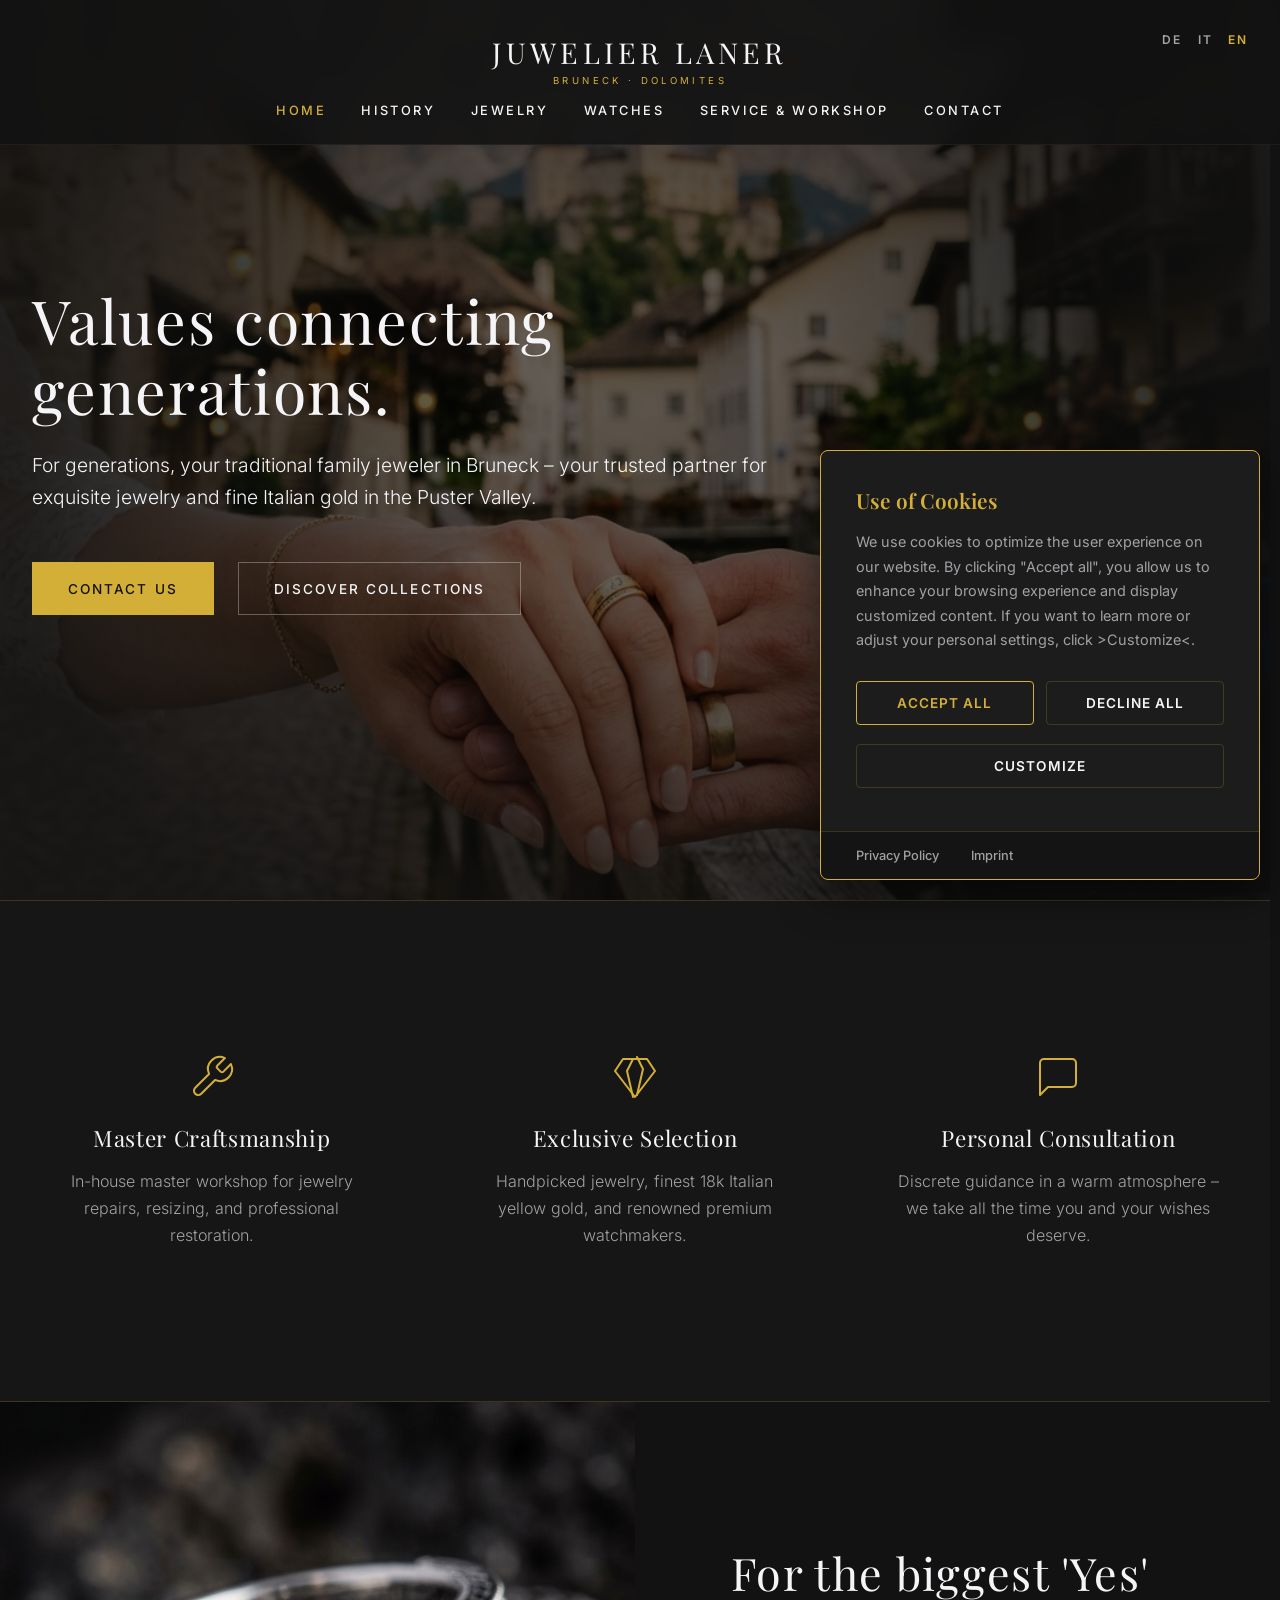
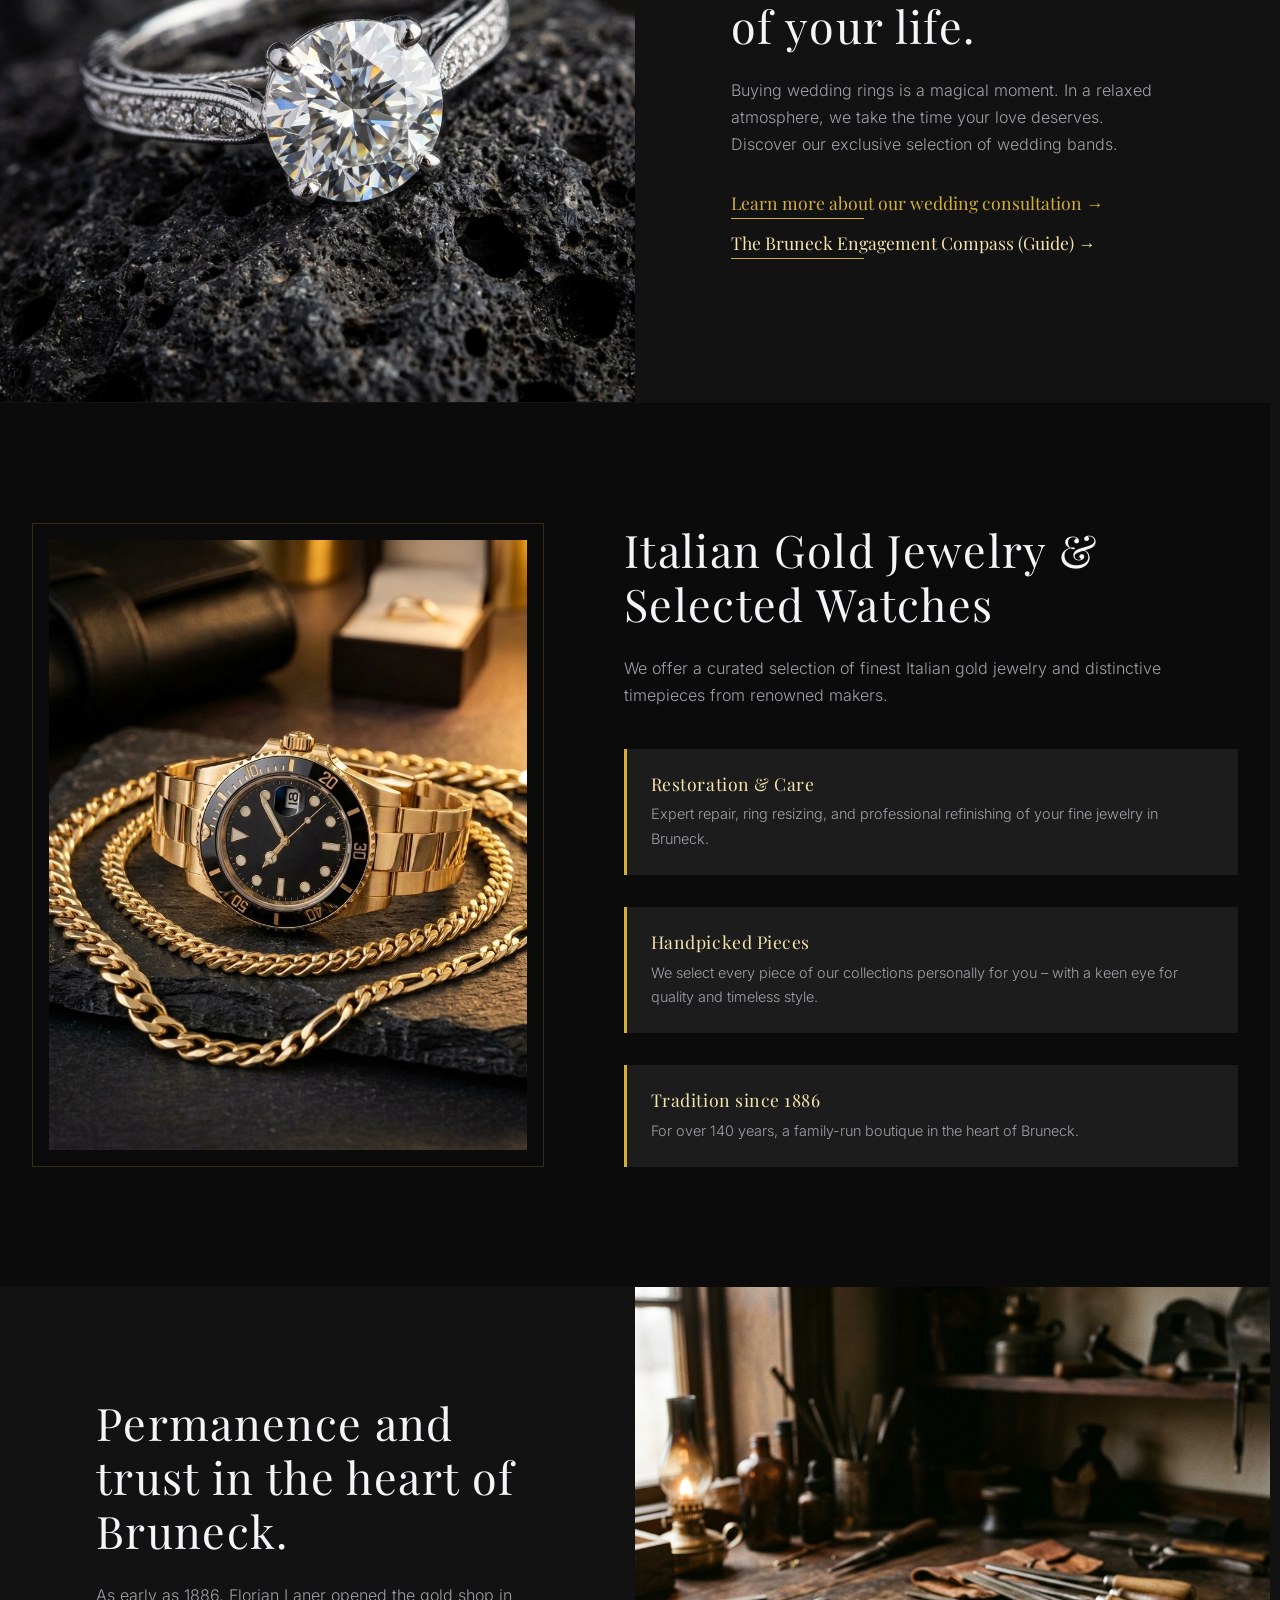
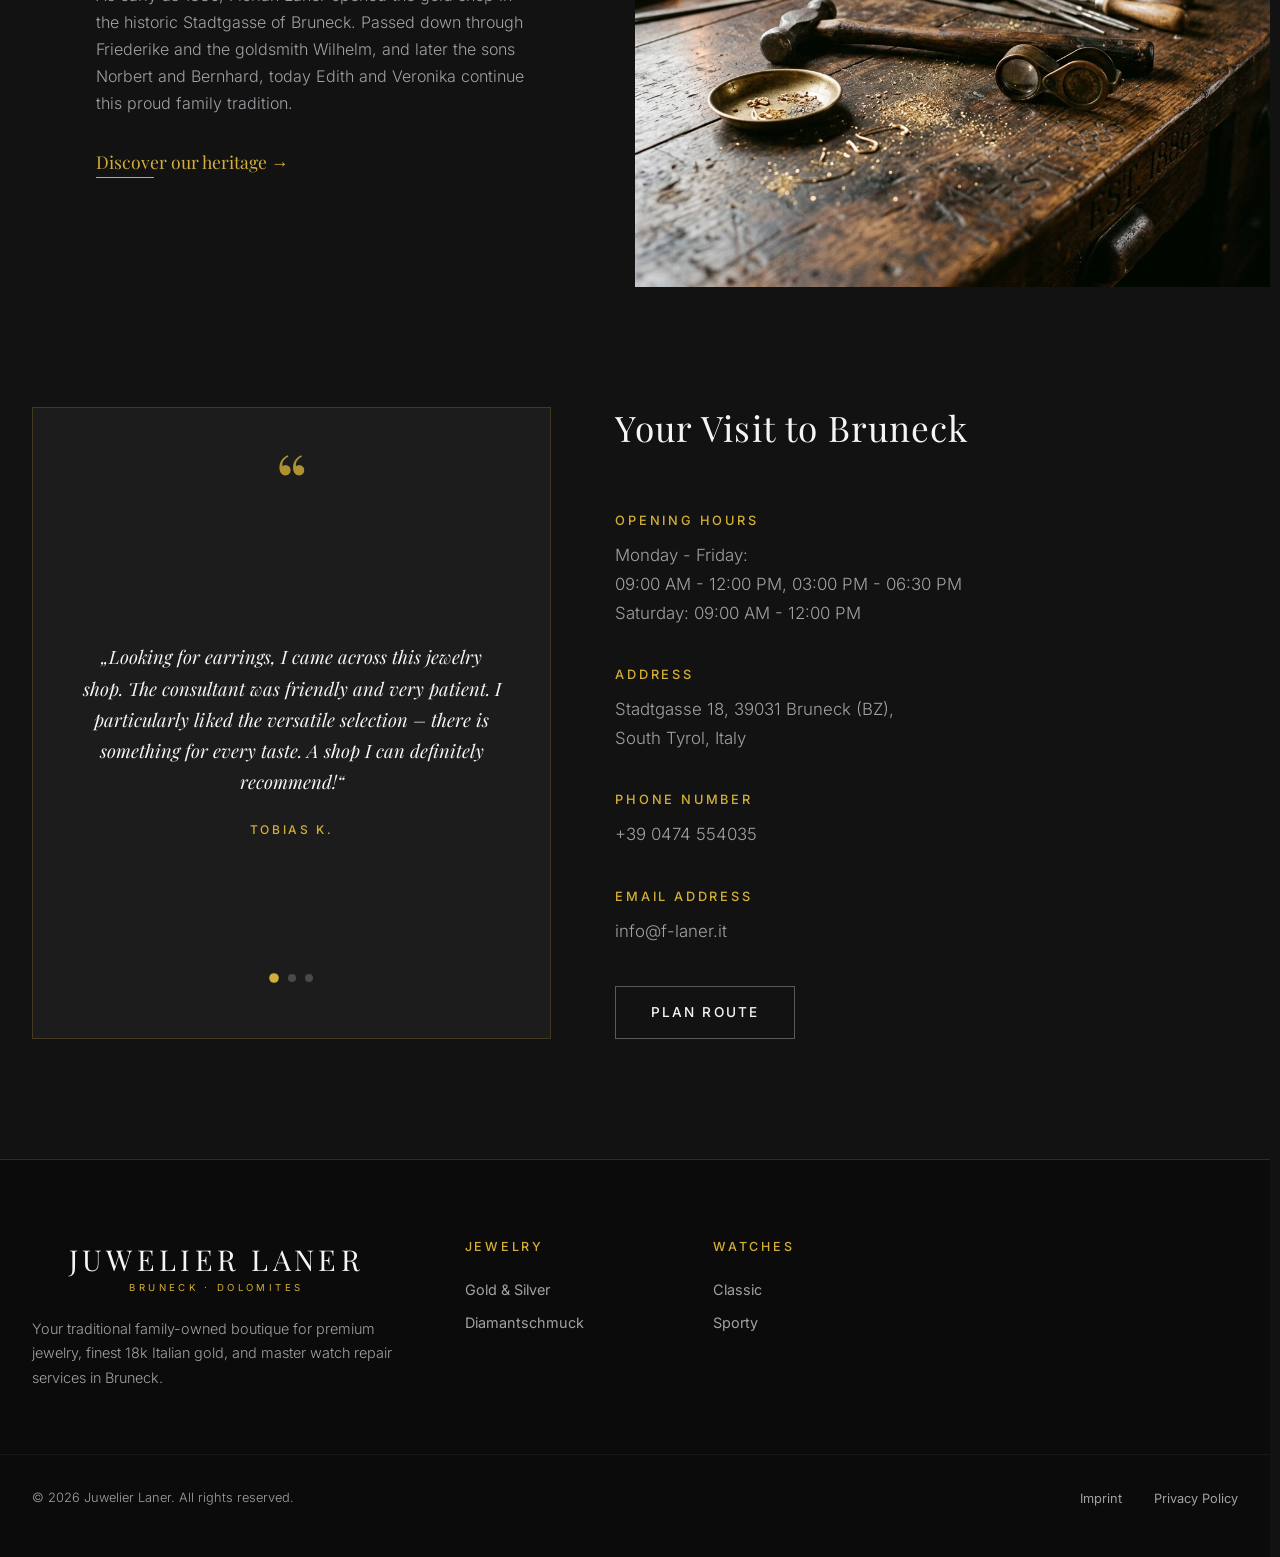
==== commit 274bf994: "Add files via upload" ====
--- a/index.html
+++ b/index.html
@@ -4,13 +4,13 @@
     <meta charset="UTF-8">
     <meta name="viewport" content="width=device-width, initial-scale=1.0, viewport-fit=cover">
     <title>Juwelier Laner | Ihr Juwelier in Bruneck & Goldschmiede im Pustertal</title>
-    <meta name="description" content="Seit Generationen Ihr Partner für erlesenen Schmuck, meisterhaftes Handwerk, Trauringe und zertifizierten Uhrenservice in Bruneck. Steuerfreies Einkaufen (Tax-Free) möglich.">
+    <meta name="description" content="Seit Generationen Ihr Partner für erlesenen Schmuck, meisterhaftes Handwerk und Trauringe in Bruneck.">
         <!-- Preload key typography assets to prevent layout shifts -->
     <link rel="preload" href="fonts/UcC73FwrK3iLTeHuS_nVMrMxCp50SjIa1ZL7.woff2" as="font" type="font/woff2" crossorigin>
     <link rel="preload" href="fonts/nuFiD-vYSZviVYUb_rj3ij__anPXDTzYgA.woff2" as="font" type="font/woff2" crossorigin>
     <link rel="stylesheet" href="css/fonts.css">
     <link rel="stylesheet" href="css/style.css">
-    <link rel="icon" type="image/png" href="images/favicon.png">
+    <link rel="icon" type="image/svg+xml" href="images/favicon.svg">
     <script>
         // Inline language detection to prevent Flash of Untranslated Content (FUTC)
         (function() {
@@ -98,7 +98,7 @@
                             <svg xmlns="http://www.w3.org/2000/svg" width="24" height="24" viewBox="0 0 24 24" fill="none" stroke="currentColor" stroke-linecap="round" stroke-linejoin="round"><path d="M14.7 6.3a1 1 0 0 0 0 1.4l1.6 1.6a1 1 0 0 0 1.4 0l3.77-3.77a6 6 0 0 1-7.94 7.94l-6.91 6.91a2.12 2.12 0 0 1-3-3l6.91-6.91a6 6 0 0 1 7.94-7.94l-3.76 3.76z"/></svg>
                         </div>
                         <h3 data-i18n="pillar-1-title">Meisterhandwerk</h3>
-                        <p data-i18n="pillar-1-text">Hauseigene Meisterwerkstatt für exklusive Schmuckanfertigungen und präzisen Uhrenservice.</p>
+                        <p data-i18n="pillar-1-text">Hauseigene Meisterwerkstatt für exklusive Schmuckanfertigungen.</p>
                     </div>
 
                     <!-- Pillar 2 -->
@@ -116,7 +116,7 @@
                             <svg xmlns="http://www.w3.org/2000/svg" width="24" height="24" viewBox="0 0 24 24" fill="none" stroke="currentColor" stroke-linecap="round" stroke-linejoin="round"><path d="M21 15a2 2 0 0 1-2 2H7l-4 4V5a2 2 0 0 1 2-2h14a2 2 0 0 1 2 2z"/></svg>
                         </div>
                         <h3 data-i18n="pillar-3-title">Herzliche Beratung</h3>
-                        <p data-i18n="pillar-3-text">Diskrete Beratung in entspannter Atmosphäre – wir nehmen uns Zeit für Ihre Lebensbegleiter.</p>
+                        <p data-i18n="pillar-3-text">Diskrete Beratung in entspannter Atmosphäre – wir nehmen uns Zeit für Sie und Ihre Wünsche.</p>
                     </div>
 
                 </div>
@@ -146,24 +146,24 @@
                         <img src="images/gold_watch_stone.png" alt="18k yellow gold Italian chains and luxury watches on dark stone" loading="lazy" width="600" height="400">
                     </div>
                     <div class="showcase-info">
-                        <h2 data-i18n="intl-title">Italian Elegance meets Alpine Craftsmanship</h2>
-                        <p data-i18n="intl-text">Discover true European refinement. We offer a curated selection of finest Italian gold jewelry and distinctive timepieces from renowned makers.</p>
+                        <h2 data-i18n="intl-title">Italian Gold Jewelry & Selected Watches</h2>
+                        <p data-i18n="intl-text">We offer a curated selection of finest Italian gold jewelry and distinctive timepieces from renowned makers.</p>
                         
                         <div class="showcase-features">
                             <!-- Feature 1 -->
                             <div class="feature-box">
-                                <h4 data-i18n="feat-1-title">Individuelle Anfertigung</h4>
-                                <p data-i18n="feat-1-text">Einzigartiger, handgefertigter Schmuck aus unserer Brunecker Werkstatt.</p>
+                                <h4 data-i18n="feat-1-title">Schmuckpflege & Reparatur</h4>
+                                <p data-i18n="feat-1-text">Fachgerechte Reparatur, Größenanpassung und Aufarbeitung Ihrer edlen Schmuckstücke in Bruneck.</p>
                             </div>
                             <!-- Feature 2 -->
                             <div class="feature-box">
-                                <h4 data-i18n="feat-2-title">Italian & Alpine Authenticity</h4>
-                                <p data-i18n="feat-2-text">Certified 18-karat gold and diamonds with verified source certification.</p>
+                                <h4 data-i18n="feat-2-title">Handpicked Pieces</h4>
+                                <p data-i18n="feat-2-text">We select every piece of our collections personally for you – with a keen eye for quality and timeless style.</p>
                             </div>
                             <!-- Feature 3 -->
                             <div class="feature-box">
-                                <h4 data-i18n="feat-3-title">Private Consultation</h4>
-                                <p data-i18n="feat-3-text">Exclusive private appointments outside regular opening hours upon request.</p>
+                                <h4 data-i18n="feat-3-title">Tradition since 1886</h4>
+                                <p data-i18n="feat-3-text">For over 140 years, a family-run boutique in the heart of Bruneck.</p>
                             </div>
                         </div>
                     </div>
@@ -174,12 +174,12 @@
         <!-- Section 5: Alpine Italian -->
         <section class="split-section" id="geschichte">
             <div class="split-content">
-                <h2 data-i18n="heritage-title">L'Anima Alpina e l'Oro di Brunico.</h2>
+                <h2 data-i18n="heritage-title">Permanence and trust in the heart of Bruneck</h2>
                 <p data-i18n="heritage-text">Im historischen Herzen von Bruneck trifft Südtiroler Handwerkstradition auf zeitloses italienisches Design. So entstehen einzigartige Schmuckstücke, die die Geschichte unserer Heimat erzählen.</p>
                 <a href="geschichte.html" class="gold-link" data-i18n="heritage-link">Scopri l'artigianato locale →</a>
             </div>
             <div class="split-image">
-                <img src="images/boutique_interior.png" alt="Luxury jewelry boutique interior in Alpine Luxe design with wood and gold elements" loading="lazy" width="600" height="400">
+                <img src="images/vintage_goldsmith_bench.png" alt="Historische Goldschmiede-Werkbank mit alten Werkzeugen aus dem Gründungsjahr 1886" loading="lazy" width="600" height="400">
             </div>
         </section>
 
@@ -254,14 +254,13 @@
                     <span class="title">Juwelier Laner</span>
                     <span class="subtitle" data-i18n="logo-subtitle">Bruneck · Dolomiten</span>
                 </a>
-                <p data-i18n="footer-desc" style="margin-top: 1rem;">Ihr traditionsreiches Familienunternehmen für edlen Schmuck, feines italienisches Gold und zertifizierten Uhrenservice in Bruneck.</p>
+                <p data-i18n="footer-desc" style="margin-top: 1rem;">Ihr traditionsreiches Familienunternehmen für edlen Schmuck und feines italienisches Gold in Bruneck.</p>
             </div>
             
             <div class="footer-col">
-                <h5 data-i18n="nav-schmuck">Schmuck & Kollektionen</h5>
+                <h5 data-i18n="nav-schmuck">Schmuck</h5>
                 <ul>
-                    <li><a href="schmuck.html" data-i18n="opt-wedding">Trauringe</a></li>
-                    <li><a href="schmuck.html" data-i18n="opt-jewelry">Feingold</a></li>
+                    <li><a href="schmuck.html" data-i18n="opt-jewelry">Gold und Silber</a></li>
                     <li><a href="schmuck.html">Diamantschmuck</a></li>
                 </ul>
             </div>
@@ -271,8 +270,7 @@
                 <ul>
                     <li><a href="uhren.html" data-i18n="filter-classic">Klassisch</a></li>
                     <li><a href="uhren.html" data-i18n="filter-sport">Sportlich</a></li>
-                    <li><a href="uhren.html">Chronographen</a></li>
-                </ul>
+                    </ul>
             </div>
 
             </div>
--- a/css/style.css
+++ b/css/style.css
@@ -447,6 +447,12 @@
     .split-section {
         grid-template-columns: 1fr;
     }
+    .split-content {
+        order: 1;
+    }
+    .split-image {
+        order: 2;
+    }
 }
 
 .split-image {
@@ -976,7 +982,7 @@
 }
 
 .filter-bar {
-    display: flex;
+    display: none;
     justify-content: center;
     gap: 1.5rem;
     margin-bottom: 4rem;
@@ -1017,10 +1023,14 @@
     transition: var(--transition-smooth);
     display: flex;
     flex-direction: column;
+    backface-visibility: hidden;
+    -webkit-backface-visibility: hidden;
+    transform: translateZ(0);
+    will-change: transform;
 }
 
 .product-card:hover {
-    transform: translateY(-8px);
+    transform: translateY(-8px) translateZ(0);
     border-color: var(--border-color);
 }
 
@@ -1028,6 +1038,9 @@
     height: 350px;
     overflow: hidden;
     position: relative;
+    backface-visibility: hidden;
+    -webkit-backface-visibility: hidden;
+    transform: translateZ(0);
 }
 
 .product-img img {
@@ -1035,17 +1048,18 @@
     height: 100%;
     object-fit: cover;
     transition: var(--transition-smooth);
+    backface-visibility: hidden;
+    -webkit-backface-visibility: hidden;
+    transform: translateZ(0);
+    will-change: transform;
 }
 
 .product-card:hover .product-img img {
-    transform: scale(1.05);
+    transform: scale(1.05) translateZ(0);
 }
 
 .product-info {
-    padding: 2rem;
-    display: flex;
-    flex-direction: column;
-    flex-grow: 1;
+    display: none;
 }
 
 .product-category {
@@ -1062,6 +1076,7 @@
 }
 
 .product-desc {
+    display: none;
     font-size: 0.9rem;
     margin-bottom: 1.5rem;
     flex-grow: 1;
